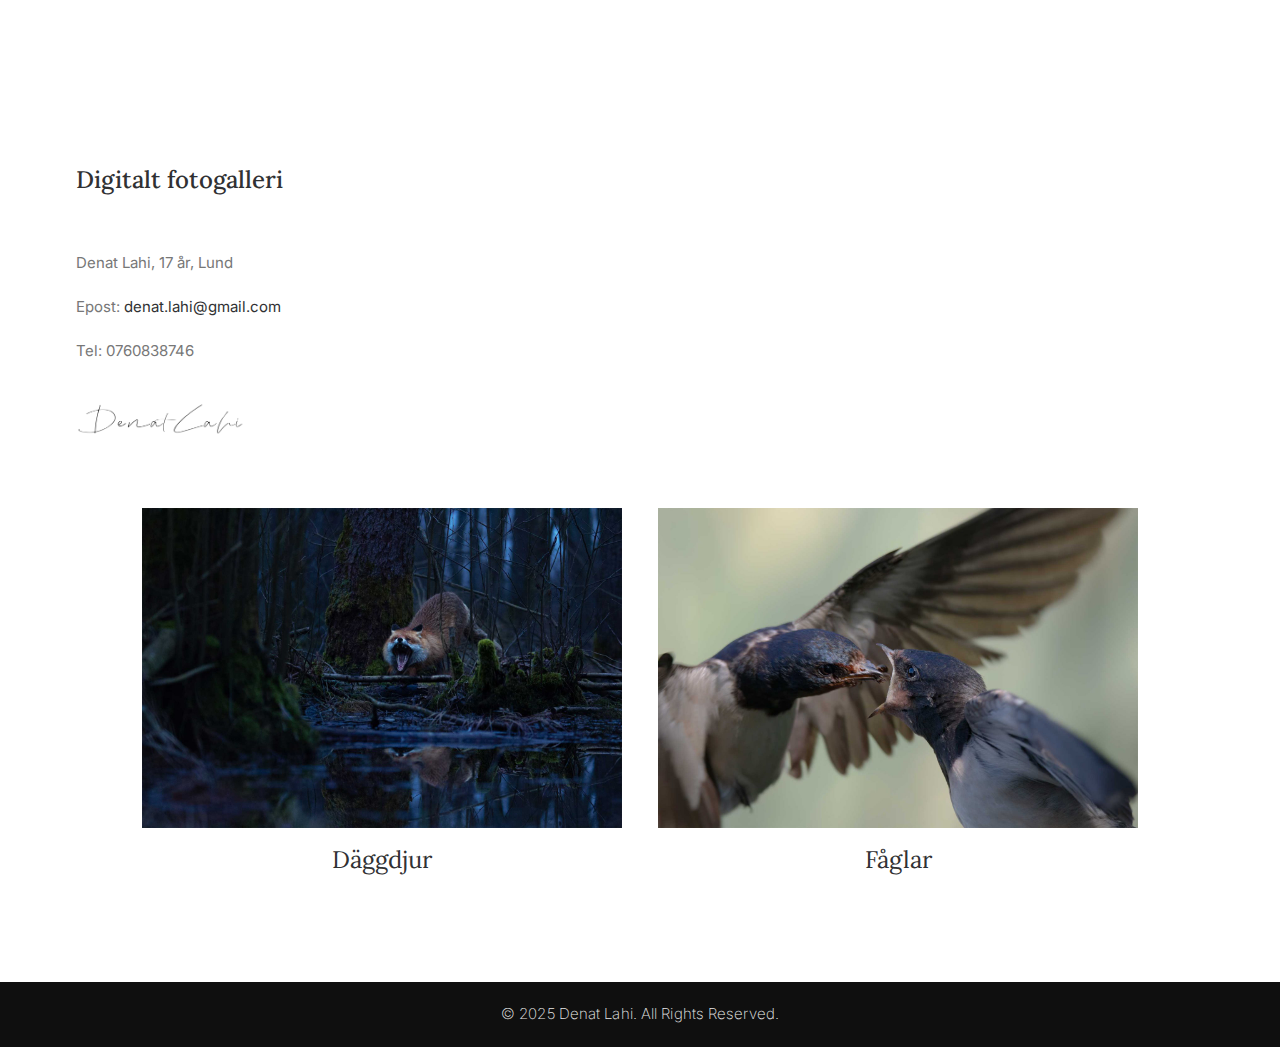
==== index.html @ c882d91c "waf" ====
<!DOCTYPE html>
<html class="no-touch" lang="en-US" xmlns="http://www.w3.org/1999/xhtml">
<head>
<meta http-equiv="Content-Type" content="text/html; charset=UTF-8">
<meta name="viewport" content="width=device-width, initial-scale=1">
<link rel="profile" href="http://gmpg.org/xfn/11">
<link rel="pingback" href="./xmlrpc.php">
<title>denatlahi.com</title>
<meta name="robots" content="max-image-preview:large">
	<style>img:is([sizes="auto" i], [sizes^="auto," i]) { contain-intrinsic-size: 3000px 1500px }</style>
	<link rel="dns-prefetch" href="//fonts.googleapis.com">
<link rel="alternate" type="application/rss+xml" title="denatlahi.com &raquo; Feed" href="./feed/index.html">
<link rel="alternate" type="application/rss+xml" title="denatlahi.com &raquo; Comments Feed" href="./comments/feed/index.html">
<script type="text/javascript">
/* <![CDATA[ */
window._wpemojiSettings = {"baseUrl":"https:\/\/s.w.org\/images\/core\/emoji\/15.0.3\/72x72\/","ext":".png","svgUrl":"https:\/\/s.w.org\/images\/core\/emoji\/15.0.3\/svg\/","svgExt":".svg","source":{"concatemoji":".\/\/wp-includes\/js\/wp-emoji-release.min.js?ver=6.7.2"}};
/*! This file is auto-generated */
!function(i,n){var o,s,e;function c(e){try{var t={supportTests:e,timestamp:(new Date).valueOf()};sessionStorage.setItem(o,JSON.stringify(t))}catch(e){}}function p(e,t,n){e.clearRect(0,0,e.canvas.width,e.canvas.height),e.fillText(t,0,0);var t=new Uint32Array(e.getImageData(0,0,e.canvas.width,e.canvas.height).data),r=(e.clearRect(0,0,e.canvas.width,e.canvas.height),e.fillText(n,0,0),new Uint32Array(e.getImageData(0,0,e.canvas.width,e.canvas.height).data));return t.every(function(e,t){return e===r[t]})}function u(e,t,n){switch(t){case"flag":return n(e,"🏳️‍⚧️","🏳️​⚧️")?!1:!n(e,"🇺🇳","🇺​🇳")&&!n(e,"🏴󠁧󠁢󠁥󠁮󠁧󠁿","🏴​󠁧​󠁢​󠁥​󠁮​󠁧​󠁿");case"emoji":return!n(e,"🐦‍⬛","🐦​⬛")}return!1}function f(e,t,n){var r="undefined"!=typeof WorkerGlobalScope&&self instanceof WorkerGlobalScope?new OffscreenCanvas(300,150):i.createElement("canvas"),a=r.getContext("2d",{willReadFrequently:!0}),o=(a.textBaseline="top",a.font="600 32px Arial",{});return e.forEach(function(e){o[e]=t(a,e,n)}),o}function t(e){var t=i.createElement("script");t.src=e,t.defer=!0,i.head.appendChild(t)}"undefined"!=typeof Promise&&(o="wpEmojiSettingsSupports",s=["flag","emoji"],n.supports={everything:!0,everythingExceptFlag:!0},e=new Promise(function(e){i.addEventListener("DOMContentLoaded",e,{once:!0})}),new Promise(function(t){var n=function(){try{var e=JSON.parse(sessionStorage.getItem(o));if("object"==typeof e&&"number"==typeof e.timestamp&&(new Date).valueOf()<e.timestamp+604800&&"object"==typeof e.supportTests)return e.supportTests}catch(e){}return null}();if(!n){if("undefined"!=typeof Worker&&"undefined"!=typeof OffscreenCanvas&&"undefined"!=typeof URL&&URL.createObjectURL&&"undefined"!=typeof Blob)try{var e="postMessage("+f.toString()+"("+[JSON.stringify(s),u.toString(),p.toString()].join(",")+"));",r=new Blob([e],{type:"text/javascript"}),a=new Worker(URL.createObjectURL(r),{name:"wpTestEmojiSupports"});return void(a.onmessage=function(e){c(n=e.data),a.terminate(),t(n)})}catch(e){}c(n=f(s,u,p))}t(n)}).then(function(e){for(var t in e)n.supports[t]=e[t],n.supports.everything=n.supports.everything&&n.supports[t],"flag"!==t&&(n.supports.everythingExceptFlag=n.supports.everythingExceptFlag&&n.supports[t]);n.supports.everythingExceptFlag=n.supports.everythingExceptFlag&&!n.supports.flag,n.DOMReady=!1,n.readyCallback=function(){n.DOMReady=!0}}).then(function(){return e}).then(function(){var e;n.supports.everything||(n.readyCallback(),(e=n.source||{}).concatemoji?t(e.concatemoji):e.wpemoji&&e.twemoji&&(t(e.twemoji),t(e.wpemoji)))}))}((window,document),window._wpemojiSettings);
/* ]]> */
</script>
<style id="wp-emoji-styles-inline-css" type="text/css">img.wp-smiley, img.emoji {
		display: inline !important;
		border: none !important;
		box-shadow: none !important;
		height: 1em !important;
		width: 1em !important;
		margin: 0 0.07em !important;
		vertical-align: -0.1em !important;
		background: none !important;
		padding: 0 !important;
	}</style>
<link rel="stylesheet" id="wp-block-library-css" href="./wp-includes/css/dist/block-library/style.min.css?ver=6.7.2" type="text/css" media="all">
<style id="classic-theme-styles-inline-css" type="text/css">/*! This file is auto-generated */
.wp-block-button__link{color:#fff;background-color:#32373c;border-radius:9999px;box-shadow:none;text-decoration:none;padding:calc(.667em + 2px) calc(1.333em + 2px);font-size:1.125em}.wp-block-file__button{background:#32373c;color:#fff;text-decoration:none}</style>
<style id="global-styles-inline-css" type="text/css">:root{--wp--preset--aspect-ratio--square: 1;--wp--preset--aspect-ratio--4-3: 4/3;--wp--preset--aspect-ratio--3-4: 3/4;--wp--preset--aspect-ratio--3-2: 3/2;--wp--preset--aspect-ratio--2-3: 2/3;--wp--preset--aspect-ratio--16-9: 16/9;--wp--preset--aspect-ratio--9-16: 9/16;--wp--preset--color--black: #000000;--wp--preset--color--cyan-bluish-gray: #abb8c3;--wp--preset--color--white: #ffffff;--wp--preset--color--pale-pink: #f78da7;--wp--preset--color--vivid-red: #cf2e2e;--wp--preset--color--luminous-vivid-orange: #ff6900;--wp--preset--color--luminous-vivid-amber: #fcb900;--wp--preset--color--light-green-cyan: #7bdcb5;--wp--preset--color--vivid-green-cyan: #00d084;--wp--preset--color--pale-cyan-blue: #8ed1fc;--wp--preset--color--vivid-cyan-blue: #0693e3;--wp--preset--color--vivid-purple: #9b51e0;--wp--preset--gradient--vivid-cyan-blue-to-vivid-purple: linear-gradient(135deg,rgba(6,147,227,1) 0%,rgb(155,81,224) 100%);--wp--preset--gradient--light-green-cyan-to-vivid-green-cyan: linear-gradient(135deg,rgb(122,220,180) 0%,rgb(0,208,130) 100%);--wp--preset--gradient--luminous-vivid-amber-to-luminous-vivid-orange: linear-gradient(135deg,rgba(252,185,0,1) 0%,rgba(255,105,0,1) 100%);--wp--preset--gradient--luminous-vivid-orange-to-vivid-red: linear-gradient(135deg,rgba(255,105,0,1) 0%,rgb(207,46,46) 100%);--wp--preset--gradient--very-light-gray-to-cyan-bluish-gray: linear-gradient(135deg,rgb(238,238,238) 0%,rgb(169,184,195) 100%);--wp--preset--gradient--cool-to-warm-spectrum: linear-gradient(135deg,rgb(74,234,220) 0%,rgb(151,120,209) 20%,rgb(207,42,186) 40%,rgb(238,44,130) 60%,rgb(251,105,98) 80%,rgb(254,248,76) 100%);--wp--preset--gradient--blush-light-purple: linear-gradient(135deg,rgb(255,206,236) 0%,rgb(152,150,240) 100%);--wp--preset--gradient--blush-bordeaux: linear-gradient(135deg,rgb(254,205,165) 0%,rgb(254,45,45) 50%,rgb(107,0,62) 100%);--wp--preset--gradient--luminous-dusk: linear-gradient(135deg,rgb(255,203,112) 0%,rgb(199,81,192) 50%,rgb(65,88,208) 100%);--wp--preset--gradient--pale-ocean: linear-gradient(135deg,rgb(255,245,203) 0%,rgb(182,227,212) 50%,rgb(51,167,181) 100%);--wp--preset--gradient--electric-grass: linear-gradient(135deg,rgb(202,248,128) 0%,rgb(113,206,126) 100%);--wp--preset--gradient--midnight: linear-gradient(135deg,rgb(2,3,129) 0%,rgb(40,116,252) 100%);--wp--preset--font-size--small: 13px;--wp--preset--font-size--medium: 20px;--wp--preset--font-size--large: 36px;--wp--preset--font-size--x-large: 42px;--wp--preset--spacing--20: 0.44rem;--wp--preset--spacing--30: 0.67rem;--wp--preset--spacing--40: 1rem;--wp--preset--spacing--50: 1.5rem;--wp--preset--spacing--60: 2.25rem;--wp--preset--spacing--70: 3.38rem;--wp--preset--spacing--80: 5.06rem;--wp--preset--shadow--natural: 6px 6px 9px rgba(0, 0, 0, 0.2);--wp--preset--shadow--deep: 12px 12px 50px rgba(0, 0, 0, 0.4);--wp--preset--shadow--sharp: 6px 6px 0px rgba(0, 0, 0, 0.2);--wp--preset--shadow--outlined: 6px 6px 0px -3px rgba(255, 255, 255, 1), 6px 6px rgba(0, 0, 0, 1);--wp--preset--shadow--crisp: 6px 6px 0px rgba(0, 0, 0, 1);}:where(.is-layout-flex){gap: 0.5em;}:where(.is-layout-grid){gap: 0.5em;}body .is-layout-flex{display: flex;}.is-layout-flex{flex-wrap: wrap;align-items: center;}.is-layout-flex > :is(*, div){margin: 0;}body .is-layout-grid{display: grid;}.is-layout-grid > :is(*, div){margin: 0;}:where(.wp-block-columns.is-layout-flex){gap: 2em;}:where(.wp-block-columns.is-layout-grid){gap: 2em;}:where(.wp-block-post-template.is-layout-flex){gap: 1.25em;}:where(.wp-block-post-template.is-layout-grid){gap: 1.25em;}.has-black-color{color: var(--wp--preset--color--black) !important;}.has-cyan-bluish-gray-color{color: var(--wp--preset--color--cyan-bluish-gray) !important;}.has-white-color{color: var(--wp--preset--color--white) !important;}.has-pale-pink-color{color: var(--wp--preset--color--pale-pink) !important;}.has-vivid-red-color{color: var(--wp--preset--color--vivid-red) !important;}.has-luminous-vivid-orange-color{color: var(--wp--preset--color--luminous-vivid-orange) !important;}.has-luminous-vivid-amber-color{color: var(--wp--preset--color--luminous-vivid-amber) !important;}.has-light-green-cyan-color{color: var(--wp--preset--color--light-green-cyan) !important;}.has-vivid-green-cyan-color{color: var(--wp--preset--color--vivid-green-cyan) !important;}.has-pale-cyan-blue-color{color: var(--wp--preset--color--pale-cyan-blue) !important;}.has-vivid-cyan-blue-color{color: var(--wp--preset--color--vivid-cyan-blue) !important;}.has-vivid-purple-color{color: var(--wp--preset--color--vivid-purple) !important;}.has-black-background-color{background-color: var(--wp--preset--color--black) !important;}.has-cyan-bluish-gray-background-color{background-color: var(--wp--preset--color--cyan-bluish-gray) !important;}.has-white-background-color{background-color: var(--wp--preset--color--white) !important;}.has-pale-pink-background-color{background-color: var(--wp--preset--color--pale-pink) !important;}.has-vivid-red-background-color{background-color: var(--wp--preset--color--vivid-red) !important;}.has-luminous-vivid-orange-background-color{background-color: var(--wp--preset--color--luminous-vivid-orange) !important;}.has-luminous-vivid-amber-background-color{background-color: var(--wp--preset--color--luminous-vivid-amber) !important;}.has-light-green-cyan-background-color{background-color: var(--wp--preset--color--light-green-cyan) !important;}.has-vivid-green-cyan-background-color{background-color: var(--wp--preset--color--vivid-green-cyan) !important;}.has-pale-cyan-blue-background-color{background-color: var(--wp--preset--color--pale-cyan-blue) !important;}.has-vivid-cyan-blue-background-color{background-color: var(--wp--preset--color--vivid-cyan-blue) !important;}.has-vivid-purple-background-color{background-color: var(--wp--preset--color--vivid-purple) !important;}.has-black-border-color{border-color: var(--wp--preset--color--black) !important;}.has-cyan-bluish-gray-border-color{border-color: var(--wp--preset--color--cyan-bluish-gray) !important;}.has-white-border-color{border-color: var(--wp--preset--color--white) !important;}.has-pale-pink-border-color{border-color: var(--wp--preset--color--pale-pink) !important;}.has-vivid-red-border-color{border-color: var(--wp--preset--color--vivid-red) !important;}.has-luminous-vivid-orange-border-color{border-color: var(--wp--preset--color--luminous-vivid-orange) !important;}.has-luminous-vivid-amber-border-color{border-color: var(--wp--preset--color--luminous-vivid-amber) !important;}.has-light-green-cyan-border-color{border-color: var(--wp--preset--color--light-green-cyan) !important;}.has-vivid-green-cyan-border-color{border-color: var(--wp--preset--color--vivid-green-cyan) !important;}.has-pale-cyan-blue-border-color{border-color: var(--wp--preset--color--pale-cyan-blue) !important;}.has-vivid-cyan-blue-border-color{border-color: var(--wp--preset--color--vivid-cyan-blue) !important;}.has-vivid-purple-border-color{border-color: var(--wp--preset--color--vivid-purple) !important;}.has-vivid-cyan-blue-to-vivid-purple-gradient-background{background: var(--wp--preset--gradient--vivid-cyan-blue-to-vivid-purple) !important;}.has-light-green-cyan-to-vivid-green-cyan-gradient-background{background: var(--wp--preset--gradient--light-green-cyan-to-vivid-green-cyan) !important;}.has-luminous-vivid-amber-to-luminous-vivid-orange-gradient-background{background: var(--wp--preset--gradient--luminous-vivid-amber-to-luminous-vivid-orange) !important;}.has-luminous-vivid-orange-to-vivid-red-gradient-background{background: var(--wp--preset--gradient--luminous-vivid-orange-to-vivid-red) !important;}.has-very-light-gray-to-cyan-bluish-gray-gradient-background{background: var(--wp--preset--gradient--very-light-gray-to-cyan-bluish-gray) !important;}.has-cool-to-warm-spectrum-gradient-background{background: var(--wp--preset--gradient--cool-to-warm-spectrum) !important;}.has-blush-light-purple-gradient-background{background: var(--wp--preset--gradient--blush-light-purple) !important;}.has-blush-bordeaux-gradient-background{background: var(--wp--preset--gradient--blush-bordeaux) !important;}.has-luminous-dusk-gradient-background{background: var(--wp--preset--gradient--luminous-dusk) !important;}.has-pale-ocean-gradient-background{background: var(--wp--preset--gradient--pale-ocean) !important;}.has-electric-grass-gradient-background{background: var(--wp--preset--gradient--electric-grass) !important;}.has-midnight-gradient-background{background: var(--wp--preset--gradient--midnight) !important;}.has-small-font-size{font-size: var(--wp--preset--font-size--small) !important;}.has-medium-font-size{font-size: var(--wp--preset--font-size--medium) !important;}.has-large-font-size{font-size: var(--wp--preset--font-size--large) !important;}.has-x-large-font-size{font-size: var(--wp--preset--font-size--x-large) !important;}
:where(.wp-block-post-template.is-layout-flex){gap: 1.25em;}:where(.wp-block-post-template.is-layout-grid){gap: 1.25em;}
:where(.wp-block-columns.is-layout-flex){gap: 2em;}:where(.wp-block-columns.is-layout-grid){gap: 2em;}
:root :where(.wp-block-pullquote){font-size: 1.5em;line-height: 1.6;}</style>
<link rel="stylesheet" id="uncodefont-google-css" href="//fonts.googleapis.com/css?family=Lora%3Aregular%2Citalic%2C700%2C700italic%7CCormorant%3A300%2C300italic%2Cregular%2Citalic%2C500%2C500italic%2C600%2C600italic%2C700%2C700italic%7CInter%3A100%2C200%2C300%2Cregular%2C500%2C600%2C700%2C800%2C900%7CJost%3A100%2C200%2C300%2Cregular%2C500%2C600%2C700%2C800%2C900%2C100italic%2C200italic%2C300italic%2Citalic%2C500italic%2C600italic%2C700italic%2C800italic%2C900italic%7CInter+Tight%3A100%2C200%2C300%2Cregular%2C500%2C600%2C700%2C800%2C900%2C100italic%2C200italic%2C300italic%2Citalic%2C500italic%2C600italic%2C700italic%2C800italic%2C900italic&#038;subset=vietnamese%2Ccyrillic%2Clatin%2Ccyrillic-ext%2Clatin-ext%2Cgreek%2Cgreek-ext&#038;ver=2.8.5" type="text/css" media="all">
<link rel="stylesheet" id="uncode-gutenberg-frontend-css" href="./wp-content/themes/uncode/core/inc/compatibility/gutenberg/assets/css/uncode-gutenberg-frontend.css?ver=2.8.5" type="text/css" media="all">
<link rel="stylesheet" id="uncode-style-css" href="./wp-content/themes/uncode/library/css/style.css?ver=1007126813" type="text/css" media="all">
<style id="uncode-style-inline-css" type="text/css">@media (min-width: 960px) { .limit-width { max-width: 1200px; margin: auto;}}
#changer-back-color { transition: background-color 1000ms cubic-bezier(0.25, 1, 0.5, 1) !important; } #changer-back-color > div { transition: opacity 1000ms cubic-bezier(0.25, 1, 0.5, 1) !important; } body.bg-changer-init.disable-hover .main-wrapper .style-light,  body.bg-changer-init.disable-hover .main-wrapper .style-light h1,  body.bg-changer-init.disable-hover .main-wrapper .style-light h2, body.bg-changer-init.disable-hover .main-wrapper .style-light h3, body.bg-changer-init.disable-hover .main-wrapper .style-light h4, body.bg-changer-init.disable-hover .main-wrapper .style-light h5, body.bg-changer-init.disable-hover .main-wrapper .style-light h6, body.bg-changer-init.disable-hover .main-wrapper .style-light a, body.bg-changer-init.disable-hover .main-wrapper .style-dark, body.bg-changer-init.disable-hover .main-wrapper .style-dark h1, body.bg-changer-init.disable-hover .main-wrapper .style-dark h2, body.bg-changer-init.disable-hover .main-wrapper .style-dark h3, body.bg-changer-init.disable-hover .main-wrapper .style-dark h4, body.bg-changer-init.disable-hover .main-wrapper .style-dark h5, body.bg-changer-init.disable-hover .main-wrapper .style-dark h6, body.bg-changer-init.disable-hover .main-wrapper .style-dark a { transition: color 1000ms cubic-bezier(0.25, 1, 0.5, 1) !important; }</style>
<link rel="stylesheet" id="uncode-icons-css" href="./wp-content/themes/uncode/library/css/uncode-icons.css?ver=1007126813" type="text/css" media="all">
<link rel="stylesheet" id="uncode-custom-style-css" href="./wp-content/themes/uncode/library/css/style-custom.css?ver=1007126813" type="text/css" media="all">
<style id="uncode-custom-style-inline-css" type="text/css">.style-back_color-859127-bg { background-color:#0f0f0f; }.text-text_color-138360-color { color:#e9e9e9 !important; fill:#e9e9e9 !important; }.style-back_color-883410-bg { background-color:#0f0f0f; }.text-text_color-210098-color { color:#e9e9e9 !important; fill:#e9e9e9 !important; }
body[class*=hmenu-]:not(.hormenu-position-right) .navbar-nav-last > ul:last-child > li:last-child > a,body[class*=hmenu-]:not(.hormenu-position-right) .navbar-nav-last > ul:last-child > li:only-child > a {margin-right:0px;padding-right:0px !important;padding-left:5px !important;}.font-weight-200,.font-weight-200 *:not(strong):not(b),.btn-custom-typo.font-weight-200 {font-weight:200 !important;letter-spacing:0.1px;}.font-weight-menu,.menu-container:not(.grid-filters) ul.menu-smart > li > a:not(.social-menu-link),.top-menu.top-menu-enhanced ul.menu-smart > li > a:not(.social-menu-link),.menu-container:not(.grid-filters) ul.menu-smart li.dropdown > a,.top-menu.top-menu-enhanced ul.menu-smart li.dropdown > a,.menu-container:not(.grid-filters) ul.menu-smart li.mega-menu > a,.top-menu.top-menu-enhanced ul.menu-smart li.mega-menu > a,.menu-container:not(.vmenu-container):not(.grid-filters) ul.menu-smart > li > a:not(.social-menu-link):not(.vc_control-btn),.menu-smart i.fa-dropdown,.vmenu-container a {font-weight:500;letter-spacing:-.02em;}body:not(.menu-force-opacity):not(.navbar-hover) .style-dark-override:not(.is_stuck:not(.menu-desktop-transparent)):not(.is_mobile_open).menu-transparent .menu-horizontal-inner > .nav > .menu-smart > li.active > a,body:not(.menu-force-opacity):not(.navbar-hover) .style-dark-override:not(.is_stuck:not(.menu-desktop-transparent)):not(.is_mobile_open).menu-transparent .menu-horizontal-inner > .nav > .menu-smart > li a.active,body:not(.menu-force-opacity):not(.navbar-hover) .style-dark-override:not(.is_stuck:not(.menu-desktop-transparent)):not(.is_mobile_open).menu-transparent .menu-horizontal-inner > .nav > .menu-smart > li.current-menu-parent > a,body:not(.menu-force-opacity):not(.navbar-hover) .style-dark-override:not(.is_stuck:not(.menu-desktop-transparent)):not(.is_mobile_open).menu-transparent .menu-horizontal-inner > .nav > .menu-smart > li.current-menu-ancestor > a,body:not(.menu-force-opacity):not(.navbar-hover) .style-dark-override:not(.is_stuck:not(.menu-desktop-transparent)):not(.is_mobile_open).menu-transparent .menu-horizontal-inner > .nav > .menu-smart > li.current-menu-item:not(.menu-item-type-custom) > a {color:rgba(255,255,255,.5)!important;}h4:not([class*="fontsize-"]), .h4:not([class*="fontsize-"]) {font-size:17px;}.text-lead, .text-lead > *, .nav-tabs .tab-excerpt.text-lead {font-size:19px;}.font-weight-100, .font-weight-100 *:not(strong):not(b), .btn-custom-typo.font-weight-100 {font-weight:200 !important;}</style>
<script type="text/javascript" id="uncode-init-js-extra">
/* <![CDATA[ */
var SiteParameters = {"days":"days","hours":"hours","minutes":"minutes","seconds":"seconds","constant_scroll":"on","scroll_speed":"12.25","parallax_factor":"0.1","loading":"Loading…","slide_name":"slide","slide_footer":"footer","ajax_url":".\/\/wp-admin\/admin-ajax.php","nonce_adaptive_images":"392cc84e52","nonce_srcset_async":"b697299f11","enable_debug":"","block_mobile_videos":"","is_frontend_editor":"","main_width":["1200","px"],"mobile_parallax_allowed":"","listen_for_screen_update":"1","wireframes_plugin_active":"1","sticky_elements":"on","lazyload_type":"","resize_quality":"70","register_metadata":"","bg_changer_time":"1000","update_wc_fragments":"1","optimize_shortpixel_image":"","menu_mobile_offcanvas_gap":"45","custom_cursor_selector":"[href], .trigger-overlay, .owl-next, .owl-prev, .owl-dot, input[type=\"submit\"], input[type=\"checkbox\"], button[type=\"submit\"], a[class^=\"ilightbox\"], .ilightbox-thumbnail, .ilightbox-prev, .ilightbox-next, .overlay-close, .unmodal-close, .qty-inset > span, .share-button li, .uncode-post-titles .tmb.tmb-click-area, .btn-link, .tmb-click-row .t-inside, .lg-outer button, .lg-thumb img, a[data-lbox], .uncode-close-offcanvas-overlay","mobile_parallax_animation":"","lbox_enhanced":"1","native_media_player":"","vimeoPlayerParams":"?autoplay=0","ajax_filter_key_search":"key","ajax_filter_key_unfilter":"unfilter","index_pagination_scroll_to":"","uncode_wc_popup_cart_qty":""};
/* ]]> */
</script>
<script type="text/javascript" src="./wp-content/themes/uncode/library/js/init.js?ver=1007126813" id="uncode-init-js"></script>
<script type="text/javascript" src="./wp-includes/js/jquery/jquery.min.js?ver=3.7.1" id="jquery-core-js"></script>
<script type="text/javascript" src="./wp-includes/js/jquery/jquery-migrate.min.js?ver=3.4.1" id="jquery-migrate-js"></script>
<script></script><link rel="https://api.w.org/" href="./wp-json/index.html">
<link rel="alternate" title="JSON" type="application/json" href="./wp-json/wp/v2/pages/119961/index.html">
<link rel="EditURI" type="application/rsd+xml" title="RSD" href="./xmlrpc.php?rsd">
<meta name="generator" content="WordPress 6.7.2">
<link rel="canonical" href="./index.html">
<link rel="shortlink" href="./index.html">
<link rel="alternate" title="oEmbed (JSON)" type="application/json+oembed" href="./wp-json/oembed/1.0/embed/index.html?url=.%2F%2F">
<link rel="alternate" title="oEmbed (XML)" type="text/xml+oembed" href="./wp-json/oembed/1.0/embed/index.html?url=.%2F%2F#038;format=xml">
<link rel="icon" href="./wp-content/uploads/2025/01/cropped-favicon-32x32.jpg" sizes="32x32">
<link rel="icon" href="./wp-content/uploads/2025/01/cropped-favicon-192x192.jpg" sizes="192x192">
<link rel="apple-touch-icon" href="./wp-content/uploads/2025/01/cropped-favicon-180x180.jpg">
<meta name="msapplication-TileImage" content="./wp-content/uploads/2025/01/cropped-favicon-270x270.jpg">
<noscript><style>.wpb_animate_when_almost_visible { opacity: 1; }</style></noscript>
</head>
<body class="home page-template-default page page-id-119961 hormenu-position-left megamenu-full-submenu hmenu hmenu-position-right header-full-width main-center-align menu-mobile-transparent menu-sticky-mobile menu-mobile-centered menu-mobile-animated mobile-parallax-not-allowed ilb-no-bounce unreg qw-body-scroll-disabled megamenu-side-to-side menu-sticky-fix no-qty-fx wpb-js-composer js-comp-ver-7.0 vc_responsive" data-border="0">
		<div id="vh_layout_help"></div>
		<div id="uncode-custom-cursor" class="accent-style link-only" data-cursor="" data-skin="light">
<span></span><span></span>
</div>
		<div id="uncode-custom-cursor-pilot" class="accent-style link-only" data-cursor="" data-skin="light">
<span></span><span></span>
</div>
		<script type="text/javascript">UNCODE.initCursor();</script>

<div class="body-borders" data-border="0">
<div class="top-border body-border-shadow"></div>
<div class="right-border body-border-shadow"></div>
<div class="bottom-border body-border-shadow"></div>
<div class="left-border body-border-shadow"></div>
<div class="top-border style-color-xsdn-bg"></div>
<div class="right-border style-color-xsdn-bg"></div>
<div class="bottom-border style-color-xsdn-bg"></div>
<div class="left-border style-color-xsdn-bg"></div>
</div>	<div class="box-wrapper">
		<div class="box-container">
		<script type="text/javascript" id="initBox">UNCODE.initBox();</script>
					<script type="text/javascript" id="fixMenuHeight">UNCODE.fixMenuHeight();</script>
			<div class="main-wrapper">
				<div class="main-container">
					<div class="page-wrapper">
						<div class="sections-container">
<div id="page-header"><div class="header-wrapper header-uncode-block">
									<div class="header-content-block row-container  style-color-xsdn-bg style-light">
<div class="header-content-block-inner limit-width row row-parent"></div>
<!-- /.header-content-block -->
</div>
<!-- /.header-content-block-inner -->
</div></div>
<script type="text/javascript">UNCODE.initHeader();</script><article id="post-119961" class="page-body style-color-xsdn-bg post-119961 page type-page status-publish hentry">
						<div class="post-wrapper">
							<div class="post-body"><div class="post-content un-no-sidebar-layout">
<div data-parent="true" class="vc_row vc_custom_1702075132767 row-container tablet-hidden mobile-hidden" style="margin-top: -130px ;padding-bottom: 99px ;" id="row-unique-0"><div class="row limit-width row-parent"><div class="wpb_row row-inner">
<div class="wpb_column pos-top pos-center align_left column_parent col-lg-12 single-internal-gutter"><div class="uncol style-light"><div class="uncoltable"><div class="uncell no-block-padding"><div class="uncont"></div></div></div></div></div>
<script id="script-row-unique-0" data-row="script-row-unique-0" type="text/javascript" class="vc_controls">UNCODE.initRow(document.getElementById("row-unique-0"));</script>
</div></div></div>
<div data-parent="true" class="vc_row row-container desktop-hidden tablet-hidden" id="row-unique-1"><div class="row limit-width row-parent"><div class="wpb_row row-inner">
<div class="wpb_column pos-top pos-center align_left column_parent col-lg-12 single-internal-gutter"><div class="uncol style-light"><div class="uncoltable"><div class="uncell no-block-padding"><div class="uncont">
<div class="vc_custom_heading_wrap ">
<div class="heading-text el-text"><h2 class="h3 font-weight-500">
<span><div class="vc_custom_heading_wrap ">
<span><div class="heading-text el-text">
<span><h2 class="h3 font-weight-500"><span class="font-193853">Digitalt fotogalleri</span></h2></span><span></span>
</div></span><span></span>
</div></span><span><p></p></span>
</h2></div>
<div class="clear"></div>
</div>
<div class="uncode_text_column">
<p>Denat Lahi, 17 år, Lund</p>
<p>Epost: <a href="mailto:denat.lahi@gmail.com">denat.lahi@gmail.com</a></p>
<p>Tel: 0760838746</p>
</div>
<div class="uncode-single-media  text-left"><div class="single-wrapper" style="max-width: 39%;"><div class="tmb tmb-light  tmb-media-first tmb-media-last tmb-content-overlay tmb-no-bg"><div class="t-inside"><div class="t-entry-visual">
<div class="t-entry-visual-tc">
<div class="uncode-single-media-wrapper"><img fetchpriority="high" decoding="async" class="wp-image-120013" src="./wp-content/uploads/2023/12/new-signature-BLACK-PNG2.png" width="1920" height="397" alt="" srcset="./wp-content/uploads/2023/12/new-signature-BLACK-PNG2.png 1920w, ./wp-content/uploads/2023/12/new-signature-BLACK-PNG2-300x62.png 300w, ./wp-content/uploads/2023/12/new-signature-BLACK-PNG2-1024x212.png 1024w, ./wp-content/uploads/2023/12/new-signature-BLACK-PNG2-768x159.png 768w, ./wp-content/uploads/2023/12/new-signature-BLACK-PNG2-1536x318.png 1536w, ./wp-content/uploads/2023/12/new-signature-BLACK-PNG2-350x72.png 350w" sizes="(max-width: 1920px) 100vw, 1920px"></div>
					</div>
				</div></div></div></div></div>
</div></div></div></div></div>
<script id="script-row-unique-1" data-row="script-row-unique-1" type="text/javascript" class="vc_controls">UNCODE.initRow(document.getElementById("row-unique-1"));</script>
</div></div></div>
<div data-parent="true" class="vc_row vc_custom_1739571103036 row-container mobile-hidden" style="margin-top: -10px ;" id="row-unique-2"><div class="row limit-width row-parent"><div class="wpb_row row-inner">
<div class="wpb_column pos-top pos-center align_left column_parent col-lg-12 single-internal-gutter"><div class="uncol style-light"><div class="uncoltable"><div class="uncell no-block-padding"><div class="uncont">
<div class="vc_custom_heading_wrap ">
<div class="heading-text el-text"><h2 class="h2 font-weight-500">
<span><div class="vc_custom_heading_wrap ">
<span><div class="heading-text el-text">
<span><h2 class="h3 font-weight-500"><span class="font-193853">Digitalt fotogalleri</span></h2></span><span></span>
</div></span><span></span>
</div></span><span><p></p></span>
</h2></div>
<div class="clear"></div>
</div>
<div class="uncode_text_column">
<p>Denat Lahi, 17 år, Lund</p>
<p>Epost: <a href="mailto:denat.lahi@gmail.com">denat.lahi@gmail.com</a></p>
<p>Tel: 0760838746</p>
</div>
<div class="uncode-single-media  text-left"><div class="single-wrapper" style="max-width: 15%;"><div class="tmb tmb-light  tmb-media-first tmb-media-last tmb-content-overlay tmb-no-bg"><div class="t-inside"><div class="t-entry-visual">
<div class="t-entry-visual-tc">
<div class="uncode-single-media-wrapper"><img decoding="async" class="wp-image-120013" src="./wp-content/uploads/2023/12/new-signature-BLACK-PNG2.png" width="1920" height="397" alt="" srcset="./wp-content/uploads/2023/12/new-signature-BLACK-PNG2.png 1920w, ./wp-content/uploads/2023/12/new-signature-BLACK-PNG2-300x62.png 300w, ./wp-content/uploads/2023/12/new-signature-BLACK-PNG2-1024x212.png 1024w, ./wp-content/uploads/2023/12/new-signature-BLACK-PNG2-768x159.png 768w, ./wp-content/uploads/2023/12/new-signature-BLACK-PNG2-1536x318.png 1536w, ./wp-content/uploads/2023/12/new-signature-BLACK-PNG2-350x72.png 350w" sizes="(max-width: 1920px) 100vw, 1920px"></div>
					</div>
				</div></div></div></div></div>
</div></div></div></div></div>
<script id="script-row-unique-2" data-row="script-row-unique-2" type="text/javascript" class="vc_controls">UNCODE.initRow(document.getElementById("row-unique-2"));</script>
</div></div></div>
<div data-parent="true" class="vc_row row-container" id="row-unique-3"><div class="row single-top-padding quad-bottom-padding exa-h-padding full-width row-parent"><div class="wpb_row row-inner">
<div class="wpb_column pos-top pos-center align_center column_parent col-lg-6 half-internal-gutter"><div class="uncol style-light"><div class="uncoltable"><div class="uncell no-block-padding"><div class="uncont">
<div class="uncode-single-media  text-left"><div class="single-wrapper" style="max-width: 100%;"><a class="single-media-link" href="./galleri-daggdjur/index.html" title="Däggdjur"><div class="tmb tmb-light  tmb-shadowed tmb-shadowed-none tmb-media-first tmb-media-last tmb-content-overlay tmb-no-bg"><div class="t-inside"><div class="t-entry-visual">
<div class="t-entry-visual-tc">
<div class="uncode-single-media-wrapper"><img decoding="async" class="wp-image-120192" src="./wp-content/uploads/2025/02/IMG_6099-Bright-sRGBWEB.jpg" width="1920" height="1280" alt="" srcset="./wp-content/uploads/2025/02/IMG_6099-Bright-sRGBWEB.jpg 1920w, ./wp-content/uploads/2025/02/IMG_6099-Bright-sRGBWEB-300x200.jpg 300w, ./wp-content/uploads/2025/02/IMG_6099-Bright-sRGBWEB-1024x683.jpg 1024w, ./wp-content/uploads/2025/02/IMG_6099-Bright-sRGBWEB-768x512.jpg 768w, ./wp-content/uploads/2025/02/IMG_6099-Bright-sRGBWEB-1536x1024.jpg 1536w, ./wp-content/uploads/2025/02/IMG_6099-Bright-sRGBWEB-350x233.jpg 350w" sizes="(max-width: 1920px) 100vw, 1920px"></div>
					</div>
				</div></div></div></a></div></div>
<div class="vc_custom_heading_wrap ">
<div class="heading-text el-text"><h2 class="h3 font-weight-300"><span><span class="font-613363">Däggdjur</span></span></h2></div>
<div class="clear"></div>
</div>
</div></div></div></div></div>
<div class="wpb_column pos-top pos-center align_center column_parent col-lg-6 half-internal-gutter"><div class="uncol style-light"><div class="uncoltable"><div class="uncell no-block-padding"><div class="uncont">
<div class="uncode-single-media  text-left"><div class="single-wrapper" style="max-width: 100%;"><a class="single-media-link" href="./galleri-faglar/index.html" title="Galleri"><div class="tmb tmb-light  tmb-shadowed tmb-shadowed-none tmb-media-first tmb-media-last tmb-content-overlay tmb-no-bg"><div class="t-inside"><div class="t-entry-visual">
<div class="t-entry-visual-tc">
<div class="uncode-single-media-wrapper"><img decoding="async" class="wp-image-120213" src="./wp-content/uploads/2025/02/IMG_3493-v10WEB.jpg" width="1920" height="1280" alt="" srcset="./wp-content/uploads/2025/02/IMG_3493-v10WEB.jpg 1920w, ./wp-content/uploads/2025/02/IMG_3493-v10WEB-300x200.jpg 300w, ./wp-content/uploads/2025/02/IMG_3493-v10WEB-1024x683.jpg 1024w, ./wp-content/uploads/2025/02/IMG_3493-v10WEB-768x512.jpg 768w, ./wp-content/uploads/2025/02/IMG_3493-v10WEB-1536x1024.jpg 1536w, ./wp-content/uploads/2025/02/IMG_3493-v10WEB-350x233.jpg 350w" sizes="(max-width: 1920px) 100vw, 1920px"></div>
					</div>
				</div></div></div></a></div></div>
<div class="vc_custom_heading_wrap ">
<div class="heading-text el-text"><h2 class="h3 font-weight-300"><span><span class="font-613363">Fåglar</span></span></h2></div>
<div class="clear"></div>
</div>
</div></div></div></div></div>
<script id="script-row-unique-3" data-row="script-row-unique-3" type="text/javascript" class="vc_controls">UNCODE.initRow(document.getElementById("row-unique-3"));</script>
</div></div></div>
</div></div>
						</div>
					</article>
								</div>
<!-- sections container -->
							</div>
<!-- page wrapper -->
												<footer id="colophon" class="site-footer">
							<div data-parent="true" class="vc_row style-color-gyho-bg vc_custom_1696196261483 row-container desktop-hidden" style="margin-top: -2px ;padding-top: 17px ;padding-bottom: 35px ;" id="row-unique-4"><div class="row limit-width row-parent"><div class="wpb_row row-inner">
<div class="wpb_column pos-top pos-right align_left column_parent col-lg-4 one-internal-gutter"><div class="uncol style-light"><div class="uncoltable"><div class="uncell  vc_custom_1696195478638 no-block-padding" style="padding-bottom: 20px ;"><div class="uncont">
<div class="vc_custom_heading_wrap ">
<div class="heading-text el-text"><h5 class="font-136269 h4"><span>Menu</span></h5></div>
<div class="clear"></div>
</div>
<div class="uncode_text_column vc_custom_1696261489247" style="margin-bottom: -39px ;">
<ul>
<li><a href="./index.html">Home</a></li>
<li><a href="./about/index.html">About </a></li>
<li><a href="./galleries/index.html">Galleries</a></li>
<li><a href="./stories/index.html">Stories</a></li>
<li><a href="./prints/index.html">Prints</a></li>
</ul>
<p>
</p>
</div>
</div></div></div></div></div>
<div class="wpb_column pos-top pos-center align_left column_parent col-lg-4 one-internal-gutter"><div class="uncol style-light"><div class="uncoltable"><div class="uncell no-block-padding"><div class="uncont">
<div class="vc_custom_heading_wrap ">
<div class="heading-text el-text"><h5 class="font-136269 h4"><span>Support &amp; Info</span></h5></div>
<div class="clear"></div>
</div>
<div class="uncode_text_column vc_custom_1698948625137" style="margin-bottom: -11px ;">
<ul>
<li><a href="./contact/index.html">Contact</a></li>
<li><a href="./privacy-policy/index.html">Privacy Policy</a></li>
<li><a href="./terms-and-conditions/index.html">Terms &amp; Conditions</a></li>
<li><a href="./shipping-information/index.html">Shipping Information</a></li>
<li><a href="./checkout/index.html">Checkout Cart</a></li>
</ul>
<p>
</p>
</div>
</div></div></div></div></div>
<div class="wpb_column pos-top pos-center align_left column_parent col-lg-4 no-internal-gutter"><div class="uncol style-light"><div class="uncoltable"><div class="uncell  vc_custom_1698948731168 no-block-padding" style="padding-top: 11px ;"><div class="uncont">
<div class="vc_custom_heading_wrap ">
<div class="heading-text el-text"><h5 class="font-136269 h4"><span>Contact Me</span></h5></div>
<div class="clear"></div>
</div>
<div class="empty-space empty-quart"><span class="empty-space-inner"></span></div>
<div class="uncode_text_column">
<p><a href="mailto:info@denatlahi.com">info@denatlahi.com</a></p>
</div>
<div class="empty-space empty-half"><span class="empty-space-inner"></span></div>
<div class="uncode-vc-social">
<div class="social-icon icon-box icon-box-top icon-inline"><a href="https://www.instagram.com/denatlahiphotos/" target="_blank"><i class="fa fa-instagram"></i></a></div>
<div class="social-icon icon-box icon-box-top icon-inline"><a href="https://www.youtube.com/channel/UCI8Cxs2KIZ1yFyywtwqfewQ" target="_blank"><i class="fa fa-youtube1"></i></a></div>
<div class="social-icon icon-box icon-box-top icon-inline"><a href="https://www.tiktok.com/@denatlahiphotos" target="_blank"><i class="fa fa-tiktok"></i></a></div>
<div class="social-icon icon-box icon-box-top icon-inline"><a href="http://www.denatlahi.com/" target="_blank"><i class="fa fa-globe"></i></a></div>
</div>
</div></div></div></div></div>
<script id="script-row-unique-4" data-row="script-row-unique-4" type="text/javascript" class="vc_controls">UNCODE.initRow(document.getElementById("row-unique-4"));</script>
</div></div></div>
<div data-parent="true" class="vc_row style-back_color-859127-bg row-container mobile-hidden" id="row-unique-5"><div class="row one-top-padding one-bottom-padding single-h-padding full-width row-parent" data-height-ratio="1"><div class="wpb_row row-inner">
<div class="wpb_column pos-middle pos-center align_center column_parent col-lg-12 single-internal-gutter"><div class="uncol style-dark"><div class="uncoltable"><div class="uncell no-block-padding"><div class="uncont"><div class="vc_custom_heading_wrap ">
<div class="heading-text el-text"><h1 class="font-weight-200 text-text_color-138360-color">
<span><p class="elementor-heading-title elementor-size-medium">© 2025 Denat Lahi. All Rights Reserved.</p></span><span><p></p></span>
</h1></div>
<div class="clear"></div>
</div></div></div></div></div></div>
<script id="script-row-unique-5" data-row="script-row-unique-5" type="text/javascript" class="vc_controls">UNCODE.initRow(document.getElementById("row-unique-5"));</script>
</div></div></div>
<div data-parent="true" class="vc_row style-back_color-883410-bg row-container desktop-hidden tablet-hidden" id="row-unique-6"><div class="row one-top-padding one-bottom-padding single-h-padding full-width row-parent" data-height-ratio="1"><div class="wpb_row row-inner">
<div class="wpb_column pos-middle pos-center align_center column_parent col-lg-12 single-internal-gutter"><div class="uncol style-dark"><div class="uncoltable"><div class="uncell no-block-padding"><div class="uncont"><div class="vc_custom_heading_wrap ">
<div class="heading-text el-text"><h1 class="h6 font-weight-200 text-text_color-210098-color">
<span><p class="elementor-heading-title elementor-size-medium">© 2021-2023 Denat Lahi. All Rights Reserved. | <a class="text-primary" href="./privacy-policy/index.html"><span style="color: #84adff;">Privacy Policy</span></a></p></span><span><p></p></span>
</h1></div>
<div class="clear"></div>
</div></div></div></div></div></div>
<script id="script-row-unique-6" data-row="script-row-unique-6" type="text/javascript" class="vc_controls">UNCODE.initRow(document.getElementById("row-unique-6"));</script>
</div></div></div>
						</footer>
												<div class="overlay-menu-focus style-dark-bg "></div>					</div>
<!-- main container -->
				</div>
<!-- main wrapper -->
							</div>
<!-- box container -->
					</div>
<!-- box wrapper -->
		
		
	<script type="text/html" id="wpb-modifications"> window.wpbCustomElement = 1; <script type="text/javascript" id="mediaelement-core-js-before">
/* <![CDATA[ */
var mejsL10n = {"language":"en","strings":{"mejs.download-file":"Download File","mejs.install-flash":"You are using a browser that does not have Flash player enabled or installed. Please turn on your Flash player plugin or download the latest version from https:\/\/get.adobe.com\/flashplayer\/","mejs.fullscreen":"Fullscreen","mejs.play":"Play","mejs.pause":"Pause","mejs.time-slider":"Time Slider","mejs.time-help-text":"Use Left\/Right Arrow keys to advance one second, Up\/Down arrows to advance ten seconds.","mejs.live-broadcast":"Live Broadcast","mejs.volume-help-text":"Use Up\/Down Arrow keys to increase or decrease volume.","mejs.unmute":"Unmute","mejs.mute":"Mute","mejs.volume-slider":"Volume Slider","mejs.video-player":"Video Player","mejs.audio-player":"Audio Player","mejs.captions-subtitles":"Captions\/Subtitles","mejs.captions-chapters":"Chapters","mejs.none":"None","mejs.afrikaans":"Afrikaans","mejs.albanian":"Albanian","mejs.arabic":"Arabic","mejs.belarusian":"Belarusian","mejs.bulgarian":"Bulgarian","mejs.catalan":"Catalan","mejs.chinese":"Chinese","mejs.chinese-simplified":"Chinese (Simplified)","mejs.chinese-traditional":"Chinese (Traditional)","mejs.croatian":"Croatian","mejs.czech":"Czech","mejs.danish":"Danish","mejs.dutch":"Dutch","mejs.english":"English","mejs.estonian":"Estonian","mejs.filipino":"Filipino","mejs.finnish":"Finnish","mejs.french":"French","mejs.galician":"Galician","mejs.german":"German","mejs.greek":"Greek","mejs.haitian-creole":"Haitian Creole","mejs.hebrew":"Hebrew","mejs.hindi":"Hindi","mejs.hungarian":"Hungarian","mejs.icelandic":"Icelandic","mejs.indonesian":"Indonesian","mejs.irish":"Irish","mejs.italian":"Italian","mejs.japanese":"Japanese","mejs.korean":"Korean","mejs.latvian":"Latvian","mejs.lithuanian":"Lithuanian","mejs.macedonian":"Macedonian","mejs.malay":"Malay","mejs.maltese":"Maltese","mejs.norwegian":"Norwegian","mejs.persian":"Persian","mejs.polish":"Polish","mejs.portuguese":"Portuguese","mejs.romanian":"Romanian","mejs.russian":"Russian","mejs.serbian":"Serbian","mejs.slovak":"Slovak","mejs.slovenian":"Slovenian","mejs.spanish":"Spanish","mejs.swahili":"Swahili","mejs.swedish":"Swedish","mejs.tagalog":"Tagalog","mejs.thai":"Thai","mejs.turkish":"Turkish","mejs.ukrainian":"Ukrainian","mejs.vietnamese":"Vietnamese","mejs.welsh":"Welsh","mejs.yiddish":"Yiddish"}};
/* ]]> */
</script>
<script type="text/javascript" src="./wp-includes/js/mediaelement/mediaelement-and-player.min.js?ver=4.2.17" id="mediaelement-core-js"></script>
<script type="text/javascript" src="./wp-includes/js/mediaelement/mediaelement-migrate.min.js?ver=6.7.2" id="mediaelement-migrate-js"></script>
<script type="text/javascript" id="mediaelement-js-extra">
/* <![CDATA[ */
var _wpmejsSettings = {"pluginPath":"\/wp-includes\/js\/mediaelement\/","classPrefix":"mejs-","stretching":"responsive","audioShortcodeLibrary":"mediaelement","videoShortcodeLibrary":"mediaelement"};
/* ]]> */
</script>
<script type="text/javascript" src="./wp-includes/js/mediaelement/wp-mediaelement.min.js?ver=6.7.2" id="wp-mediaelement-js"></script>
<script type="text/javascript" src="./wp-content/themes/uncode/library/js/plugins.js?ver=1007126813" id="uncode-plugins-js"></script>
<script type="text/javascript" src="./wp-content/themes/uncode/library/js/app.js?ver=1007126813" id="uncode-app-js"></script>
<script></script>
</body>
</html>
---- wp-includes/css/dist/block-library/style.min.css ----
@charset "UTF-8";.wp-block-archives{box-sizing:border-box}.wp-block-archives-dropdown label{display:block}.wp-block-avatar{line-height:0}.wp-block-avatar,.wp-block-avatar img{box-sizing:border-box}.wp-block-avatar.aligncenter{text-align:center}.wp-block-audio{box-sizing:border-box}.wp-block-audio :where(figcaption){margin-bottom:1em;margin-top:.5em}.wp-block-audio audio{min-width:300px;width:100%}.wp-block-button__link{box-sizing:border-box;cursor:pointer;display:inline-block;text-align:center;word-break:break-word}.wp-block-button__link.aligncenter{text-align:center}.wp-block-button__link.alignright{text-align:right}:where(.wp-block-button__link){border-radius:9999px;box-shadow:none;padding:calc(.667em + 2px) calc(1.333em + 2px);text-decoration:none}.wp-block-button[style*=text-decoration] .wp-block-button__link{text-decoration:inherit}.wp-block-buttons>.wp-block-button.has-custom-width{max-width:none}.wp-block-buttons>.wp-block-button.has-custom-width .wp-block-button__link{width:100%}.wp-block-buttons>.wp-block-button.has-custom-font-size .wp-block-button__link{font-size:inherit}.wp-block-buttons>.wp-block-button.wp-block-button__width-25{width:calc(25% - var(--wp--style--block-gap, .5em)*.75)}.wp-block-buttons>.wp-block-button.wp-block-button__width-50{width:calc(50% - var(--wp--style--block-gap, .5em)*.5)}.wp-block-buttons>.wp-block-button.wp-block-button__width-75{width:calc(75% - var(--wp--style--block-gap, .5em)*.25)}.wp-block-buttons>.wp-block-button.wp-block-button__width-100{flex-basis:100%;width:100%}.wp-block-buttons.is-vertical>.wp-block-button.wp-block-button__width-25{width:25%}.wp-block-buttons.is-vertical>.wp-block-button.wp-block-button__width-50{width:50%}.wp-block-buttons.is-vertical>.wp-block-button.wp-block-button__width-75{width:75%}.wp-block-button.is-style-squared,.wp-block-button__link.wp-block-button.is-style-squared{border-radius:0}.wp-block-button.no-border-radius,.wp-block-button__link.no-border-radius{border-radius:0!important}:root :where(.wp-block-button .wp-block-button__link.is-style-outline),:root :where(.wp-block-button.is-style-outline>.wp-block-button__link){border:2px solid;padding:.667em 1.333em}:root :where(.wp-block-button .wp-block-button__link.is-style-outline:not(.has-text-color)),:root :where(.wp-block-button.is-style-outline>.wp-block-button__link:not(.has-text-color)){color:currentColor}:root :where(.wp-block-button .wp-block-button__link.is-style-outline:not(.has-background)),:root :where(.wp-block-button.is-style-outline>.wp-block-button__link:not(.has-background)){background-color:initial;background-image:none}.wp-block-buttons.is-vertical{flex-direction:column}.wp-block-buttons.is-vertical>.wp-block-button:last-child{margin-bottom:0}.wp-block-buttons>.wp-block-button{display:inline-block;margin:0}.wp-block-buttons.is-content-justification-left{justify-content:flex-start}.wp-block-buttons.is-content-justification-left.is-vertical{align-items:flex-start}.wp-block-buttons.is-content-justification-center{justify-content:center}.wp-block-buttons.is-content-justification-center.is-vertical{align-items:center}.wp-block-buttons.is-content-justification-right{justify-content:flex-end}.wp-block-buttons.is-content-justification-right.is-vertical{align-items:flex-end}.wp-block-buttons.is-content-justification-space-between{justify-content:space-between}.wp-block-buttons.aligncenter{text-align:center}.wp-block-buttons:not(.is-content-justification-space-between,.is-content-justification-right,.is-content-justification-left,.is-content-justification-center) .wp-block-button.aligncenter{margin-left:auto;margin-right:auto;width:100%}.wp-block-buttons[style*=text-decoration] .wp-block-button,.wp-block-buttons[style*=text-decoration] .wp-block-button__link{text-decoration:inherit}.wp-block-buttons.has-custom-font-size .wp-block-button__link{font-size:inherit}.wp-block-button.aligncenter,.wp-block-calendar{text-align:center}.wp-block-calendar td,.wp-block-calendar th{border:1px solid;padding:.25em}.wp-block-calendar th{font-weight:400}.wp-block-calendar caption{background-color:inherit}.wp-block-calendar table{border-collapse:collapse;width:100%}.wp-block-calendar table:where(:not(.has-text-color)){color:#40464d}.wp-block-calendar table:where(:not(.has-text-color)) td,.wp-block-calendar table:where(:not(.has-text-color)) th{border-color:#ddd}.wp-block-calendar table.has-background th{background-color:inherit}.wp-block-calendar table.has-text-color th{color:inherit}:where(.wp-block-calendar table:not(.has-background) th){background:#ddd}.wp-block-categories{box-sizing:border-box}.wp-block-categories.alignleft{margin-right:2em}.wp-block-categories.alignright{margin-left:2em}.wp-block-categories.wp-block-categories-dropdown.aligncenter{text-align:center}.wp-block-categories .wp-block-categories__label{display:block;width:100%}.wp-block-code{box-sizing:border-box}.wp-block-code code{display:block;font-family:inherit;overflow-wrap:break-word;white-space:pre-wrap}.wp-block-columns{align-items:normal!important;box-sizing:border-box;display:flex;flex-wrap:wrap!important}@media (min-width:782px){.wp-block-columns{flex-wrap:nowrap!important}}.wp-block-columns.are-vertically-aligned-top{align-items:flex-start}.wp-block-columns.are-vertically-aligned-center{align-items:center}.wp-block-columns.are-vertically-aligned-bottom{align-items:flex-end}@media (max-width:781px){.wp-block-columns:not(.is-not-stacked-on-mobile)>.wp-block-column{flex-basis:100%!important}}@media (min-width:782px){.wp-block-columns:not(.is-not-stacked-on-mobile)>.wp-block-column{flex-basis:0;flex-grow:1}.wp-block-columns:not(.is-not-stacked-on-mobile)>.wp-block-column[style*=flex-basis]{flex-grow:0}}.wp-block-columns.is-not-stacked-on-mobile{flex-wrap:nowrap!important}.wp-block-columns.is-not-stacked-on-mobile>.wp-block-column{flex-basis:0;flex-grow:1}.wp-block-columns.is-not-stacked-on-mobile>.wp-block-column[style*=flex-basis]{flex-grow:0}:where(.wp-block-columns){margin-bottom:1.75em}:where(.wp-block-columns.has-background){padding:1.25em 2.375em}.wp-block-column{flex-grow:1;min-width:0;overflow-wrap:break-word;word-break:break-word}.wp-block-column.is-vertically-aligned-top{align-self:flex-start}.wp-block-column.is-vertically-aligned-center{align-self:center}.wp-block-column.is-vertically-aligned-bottom{align-self:flex-end}.wp-block-column.is-vertically-aligned-stretch{align-self:stretch}.wp-block-column.is-vertically-aligned-bottom,.wp-block-column.is-vertically-aligned-center,.wp-block-column.is-vertically-aligned-top{width:100%}.wp-block-post-comments{box-sizing:border-box}.wp-block-post-comments .alignleft{float:left}.wp-block-post-comments .alignright{float:right}.wp-block-post-comments .navigation:after{clear:both;content:"";display:table}.wp-block-post-comments .commentlist{clear:both;list-style:none;margin:0;padding:0}.wp-block-post-comments .commentlist .comment{min-height:2.25em;padding-left:3.25em}.wp-block-post-comments .commentlist .comment p{font-size:1em;line-height:1.8;margin:1em 0}.wp-block-post-comments .commentlist .children{list-style:none;margin:0;padding:0}.wp-block-post-comments .comment-author{line-height:1.5}.wp-block-post-comments .comment-author .avatar{border-radius:1.5em;display:block;float:left;height:2.5em;margin-right:.75em;margin-top:.5em;width:2.5em}.wp-block-post-comments .comment-author cite{font-style:normal}.wp-block-post-comments .comment-meta{font-size:.875em;line-height:1.5}.wp-block-post-comments .comment-meta b{font-weight:400}.wp-block-post-comments .comment-meta .comment-awaiting-moderation{display:block;margin-bottom:1em;margin-top:1em}.wp-block-post-comments .comment-body .commentmetadata{font-size:.875em}.wp-block-post-comments .comment-form-author label,.wp-block-post-comments .comment-form-comment label,.wp-block-post-comments .comment-form-email label,.wp-block-post-comments .comment-form-url label{display:block;margin-bottom:.25em}.wp-block-post-comments .comment-form input:not([type=submit]):not([type=checkbox]),.wp-block-post-comments .comment-form textarea{box-sizing:border-box;display:block;width:100%}.wp-block-post-comments .comment-form-cookies-consent{display:flex;gap:.25em}.wp-block-post-comments .comment-form-cookies-consent #wp-comment-cookies-consent{margin-top:.35em}.wp-block-post-comments .comment-reply-title{margin-bottom:0}.wp-block-post-comments .comment-reply-title :where(small){font-size:var(--wp--preset--font-size--medium,smaller);margin-left:.5em}.wp-block-post-comments .reply{font-size:.875em;margin-bottom:1.4em}.wp-block-post-comments input:not([type=submit]),.wp-block-post-comments textarea{border:1px solid #949494;font-family:inherit;font-size:1em}.wp-block-post-comments input:not([type=submit]):not([type=checkbox]),.wp-block-post-comments textarea{padding:calc(.667em + 2px)}:where(.wp-block-post-comments input[type=submit]){border:none}.wp-block-comments-pagination>.wp-block-comments-pagination-next,.wp-block-comments-pagination>.wp-block-comments-pagination-numbers,.wp-block-comments-pagination>.wp-block-comments-pagination-previous{margin-bottom:.5em;margin-right:.5em}.wp-block-comments-pagination>.wp-block-comments-pagination-next:last-child,.wp-block-comments-pagination>.wp-block-comments-pagination-numbers:last-child,.wp-block-comments-pagination>.wp-block-comments-pagination-previous:last-child{margin-right:0}.wp-block-comments-pagination .wp-block-comments-pagination-previous-arrow{display:inline-block;margin-right:1ch}.wp-block-comments-pagination .wp-block-comments-pagination-previous-arrow:not(.is-arrow-chevron){transform:scaleX(1)}.wp-block-comments-pagination .wp-block-comments-pagination-next-arrow{display:inline-block;margin-left:1ch}.wp-block-comments-pagination .wp-block-comments-pagination-next-arrow:not(.is-arrow-chevron){transform:scaleX(1)}.wp-block-comments-pagination.aligncenter{justify-content:center}.wp-block-comment-template{box-sizing:border-box;list-style:none;margin-bottom:0;max-width:100%;padding:0}.wp-block-comment-template li{clear:both}.wp-block-comment-template ol{list-style:none;margin-bottom:0;max-width:100%;padding-left:2rem}.wp-block-comment-template.alignleft{float:left}.wp-block-comment-template.aligncenter{margin-left:auto;margin-right:auto;width:-moz-fit-content;width:fit-content}.wp-block-comment-template.alignright{float:right}.wp-block-comment-date{box-sizing:border-box}.comment-awaiting-moderation{display:block;font-size:.875em;line-height:1.5}.wp-block-comment-author-name,.wp-block-comment-content,.wp-block-comment-edit-link,.wp-block-comment-reply-link{box-sizing:border-box}.wp-block-cover,.wp-block-cover-image{align-items:center;background-position:50%;box-sizing:border-box;display:flex;justify-content:center;min-height:430px;overflow:hidden;overflow:clip;padding:1em;position:relative}.wp-block-cover .has-background-dim:not([class*=-background-color]),.wp-block-cover-image .has-background-dim:not([class*=-background-color]),.wp-block-cover-image.has-background-dim:not([class*=-background-color]),.wp-block-cover.has-background-dim:not([class*=-background-color]){background-color:#000}.wp-block-cover .has-background-dim.has-background-gradient,.wp-block-cover-image .has-background-dim.has-background-gradient{background-color:initial}.wp-block-cover-image.has-background-dim:before,.wp-block-cover.has-background-dim:before{background-color:inherit;content:""}.wp-block-cover .wp-block-cover__background,.wp-block-cover .wp-block-cover__gradient-background,.wp-block-cover-image .wp-block-cover__background,.wp-block-cover-image .wp-block-cover__gradient-background,.wp-block-cover-image.has-background-dim:not(.has-background-gradient):before,.wp-block-cover.has-background-dim:not(.has-background-gradient):before{bottom:0;left:0;opacity:.5;position:absolute;right:0;top:0;z-index:1}.wp-block-cover-image.has-background-dim.has-background-dim-10 .wp-block-cover__background,.wp-block-cover-image.has-background-dim.has-background-dim-10 .wp-block-cover__gradient-background,.wp-block-cover-image.has-background-dim.has-background-dim-10:not(.has-background-gradient):before,.wp-block-cover.has-background-dim.has-background-dim-10 .wp-block-cover__background,.wp-block-cover.has-background-dim.has-background-dim-10 .wp-block-cover__gradient-background,.wp-block-cover.has-background-dim.has-background-dim-10:not(.has-background-gradient):before{opacity:.1}.wp-block-cover-image.has-background-dim.has-background-dim-20 .wp-block-cover__background,.wp-block-cover-image.has-background-dim.has-background-dim-20 .wp-block-cover__gradient-background,.wp-block-cover-image.has-background-dim.has-background-dim-20:not(.has-background-gradient):before,.wp-block-cover.has-background-dim.has-background-dim-20 .wp-block-cover__background,.wp-block-cover.has-background-dim.has-background-dim-20 .wp-block-cover__gradient-background,.wp-block-cover.has-background-dim.has-background-dim-20:not(.has-background-gradient):before{opacity:.2}.wp-block-cover-image.has-background-dim.has-background-dim-30 .wp-block-cover__background,.wp-block-cover-image.has-background-dim.has-background-dim-30 .wp-block-cover__gradient-background,.wp-block-cover-image.has-background-dim.has-background-dim-30:not(.has-background-gradient):before,.wp-block-cover.has-background-dim.has-background-dim-30 .wp-block-cover__background,.wp-block-cover.has-background-dim.has-background-dim-30 .wp-block-cover__gradient-background,.wp-block-cover.has-background-dim.has-background-dim-30:not(.has-background-gradient):before{opacity:.3}.wp-block-cover-image.has-background-dim.has-background-dim-40 .wp-block-cover__background,.wp-block-cover-image.has-background-dim.has-background-dim-40 .wp-block-cover__gradient-background,.wp-block-cover-image.has-background-dim.has-background-dim-40:not(.has-background-gradient):before,.wp-block-cover.has-background-dim.has-background-dim-40 .wp-block-cover__background,.wp-block-cover.has-background-dim.has-background-dim-40 .wp-block-cover__gradient-background,.wp-block-cover.has-background-dim.has-background-dim-40:not(.has-background-gradient):before{opacity:.4}.wp-block-cover-image.has-background-dim.has-background-dim-50 .wp-block-cover__background,.wp-block-cover-image.has-background-dim.has-background-dim-50 .wp-block-cover__gradient-background,.wp-block-cover-image.has-background-dim.has-background-dim-50:not(.has-background-gradient):before,.wp-block-cover.has-background-dim.has-background-dim-50 .wp-block-cover__background,.wp-block-cover.has-background-dim.has-background-dim-50 .wp-block-cover__gradient-background,.wp-block-cover.has-background-dim.has-background-dim-50:not(.has-background-gradient):before{opacity:.5}.wp-block-cover-image.has-background-dim.has-background-dim-60 .wp-block-cover__background,.wp-block-cover-image.has-background-dim.has-background-dim-60 .wp-block-cover__gradient-background,.wp-block-cover-image.has-background-dim.has-background-dim-60:not(.has-background-gradient):before,.wp-block-cover.has-background-dim.has-background-dim-60 .wp-block-cover__background,.wp-block-cover.has-background-dim.has-background-dim-60 .wp-block-cover__gradient-background,.wp-block-cover.has-background-dim.has-background-dim-60:not(.has-background-gradient):before{opacity:.6}.wp-block-cover-image.has-background-dim.has-background-dim-70 .wp-block-cover__background,.wp-block-cover-image.has-background-dim.has-background-dim-70 .wp-block-cover__gradient-background,.wp-block-cover-image.has-background-dim.has-background-dim-70:not(.has-background-gradient):before,.wp-block-cover.has-background-dim.has-background-dim-70 .wp-block-cover__background,.wp-block-cover.has-background-dim.has-background-dim-70 .wp-block-cover__gradient-background,.wp-block-cover.has-background-dim.has-background-dim-70:not(.has-background-gradient):before{opacity:.7}.wp-block-cover-image.has-background-dim.has-background-dim-80 .wp-block-cover__background,.wp-block-cover-image.has-background-dim.has-background-dim-80 .wp-block-cover__gradient-background,.wp-block-cover-image.has-background-dim.has-background-dim-80:not(.has-background-gradient):before,.wp-block-cover.has-background-dim.has-background-dim-80 .wp-block-cover__background,.wp-block-cover.has-background-dim.has-background-dim-80 .wp-block-cover__gradient-background,.wp-block-cover.has-background-dim.has-background-dim-80:not(.has-background-gradient):before{opacity:.8}.wp-block-cover-image.has-background-dim.has-background-dim-90 .wp-block-cover__background,.wp-block-cover-image.has-background-dim.has-background-dim-90 .wp-block-cover__gradient-background,.wp-block-cover-image.has-background-dim.has-background-dim-90:not(.has-background-gradient):before,.wp-block-cover.has-background-dim.has-background-dim-90 .wp-block-cover__background,.wp-block-cover.has-background-dim.has-background-dim-90 .wp-block-cover__gradient-background,.wp-block-cover.has-background-dim.has-background-dim-90:not(.has-background-gradient):before{opacity:.9}.wp-block-cover-image.has-background-dim.has-background-dim-100 .wp-block-cover__background,.wp-block-cover-image.has-background-dim.has-background-dim-100 .wp-block-cover__gradient-background,.wp-block-cover-image.has-background-dim.has-background-dim-100:not(.has-background-gradient):before,.wp-block-cover.has-background-dim.has-background-dim-100 .wp-block-cover__background,.wp-block-cover.has-background-dim.has-background-dim-100 .wp-block-cover__gradient-background,.wp-block-cover.has-background-dim.has-background-dim-100:not(.has-background-gradient):before{opacity:1}.wp-block-cover .wp-block-cover__background.has-background-dim.has-background-dim-0,.wp-block-cover .wp-block-cover__gradient-background.has-background-dim.has-background-dim-0,.wp-block-cover-image .wp-block-cover__background.has-background-dim.has-background-dim-0,.wp-block-cover-image .wp-block-cover__gradient-background.has-background-dim.has-background-dim-0{opacity:0}.wp-block-cover .wp-block-cover__background.has-background-dim.has-background-dim-10,.wp-block-cover .wp-block-cover__gradient-background.has-background-dim.has-background-dim-10,.wp-block-cover-image .wp-block-cover__background.has-background-dim.has-background-dim-10,.wp-block-cover-image .wp-block-cover__gradient-background.has-background-dim.has-background-dim-10{opacity:.1}.wp-block-cover .wp-block-cover__background.has-background-dim.has-background-dim-20,.wp-block-cover .wp-block-cover__gradient-background.has-background-dim.has-background-dim-20,.wp-block-cover-image .wp-block-cover__background.has-background-dim.has-background-dim-20,.wp-block-cover-image .wp-block-cover__gradient-background.has-background-dim.has-background-dim-20{opacity:.2}.wp-block-cover .wp-block-cover__background.has-background-dim.has-background-dim-30,.wp-block-cover .wp-block-cover__gradient-background.has-background-dim.has-background-dim-30,.wp-block-cover-image .wp-block-cover__background.has-background-dim.has-background-dim-30,.wp-block-cover-image .wp-block-cover__gradient-background.has-background-dim.has-background-dim-30{opacity:.3}.wp-block-cover .wp-block-cover__background.has-background-dim.has-background-dim-40,.wp-block-cover .wp-block-cover__gradient-background.has-background-dim.has-background-dim-40,.wp-block-cover-image .wp-block-cover__background.has-background-dim.has-background-dim-40,.wp-block-cover-image .wp-block-cover__gradient-background.has-background-dim.has-background-dim-40{opacity:.4}.wp-block-cover .wp-block-cover__background.has-background-dim.has-background-dim-50,.wp-block-cover .wp-block-cover__gradient-background.has-background-dim.has-background-dim-50,.wp-block-cover-image .wp-block-cover__background.has-background-dim.has-background-dim-50,.wp-block-cover-image .wp-block-cover__gradient-background.has-background-dim.has-background-dim-50{opacity:.5}.wp-block-cover .wp-block-cover__background.has-background-dim.has-background-dim-60,.wp-block-cover .wp-block-cover__gradient-background.has-background-dim.has-background-dim-60,.wp-block-cover-image .wp-block-cover__background.has-background-dim.has-background-dim-60,.wp-block-cover-image .wp-block-cover__gradient-background.has-background-dim.has-background-dim-60{opacity:.6}.wp-block-cover .wp-block-cover__background.has-background-dim.has-background-dim-70,.wp-block-cover .wp-block-cover__gradient-background.has-background-dim.has-background-dim-70,.wp-block-cover-image .wp-block-cover__background.has-background-dim.has-background-dim-70,.wp-block-cover-image .wp-block-cover__gradient-background.has-background-dim.has-background-dim-70{opacity:.7}.wp-block-cover .wp-block-cover__background.has-background-dim.has-background-dim-80,.wp-block-cover .wp-block-cover__gradient-background.has-background-dim.has-background-dim-80,.wp-block-cover-image .wp-block-cover__background.has-background-dim.has-background-dim-80,.wp-block-cover-image .wp-block-cover__gradient-background.has-background-dim.has-background-dim-80{opacity:.8}.wp-block-cover .wp-block-cover__background.has-background-dim.has-background-dim-90,.wp-block-cover .wp-block-cover__gradient-background.has-background-dim.has-background-dim-90,.wp-block-cover-image .wp-block-cover__background.has-background-dim.has-background-dim-90,.wp-block-cover-image .wp-block-cover__gradient-background.has-background-dim.has-background-dim-90{opacity:.9}.wp-block-cover .wp-block-cover__background.has-background-dim.has-background-dim-100,.wp-block-cover .wp-block-cover__gradient-background.has-background-dim.has-background-dim-100,.wp-block-cover-image .wp-block-cover__background.has-background-dim.has-background-dim-100,.wp-block-cover-image .wp-block-cover__gradient-background.has-background-dim.has-background-dim-100{opacity:1}.wp-block-cover-image.alignleft,.wp-block-cover-image.alignright,.wp-block-cover.alignleft,.wp-block-cover.alignright{max-width:420px;width:100%}.wp-block-cover-image.aligncenter,.wp-block-cover-image.alignleft,.wp-block-cover-image.alignright,.wp-block-cover.aligncenter,.wp-block-cover.alignleft,.wp-block-cover.alignright{display:flex}.wp-block-cover .wp-block-cover__inner-container,.wp-block-cover-image .wp-block-cover__inner-container{color:inherit;width:100%;z-index:1}.has-modal-open .wp-block-cover .wp-block-cover__inner-container,.has-modal-open .wp-block-cover-image .wp-block-cover__inner-container{z-index:auto}.wp-block-cover-image.is-position-top-left,.wp-block-cover.is-position-top-left{align-items:flex-start;justify-content:flex-start}.wp-block-cover-image.is-position-top-center,.wp-block-cover.is-position-top-center{align-items:flex-start;justify-content:center}.wp-block-cover-image.is-position-top-right,.wp-block-cover.is-position-top-right{align-items:flex-start;justify-content:flex-end}.wp-block-cover-image.is-position-center-left,.wp-block-cover.is-position-center-left{align-items:center;justify-content:flex-start}.wp-block-cover-image.is-position-center-center,.wp-block-cover.is-position-center-center{align-items:center;justify-content:center}.wp-block-cover-image.is-position-center-right,.wp-block-cover.is-position-center-right{align-items:center;justify-content:flex-end}.wp-block-cover-image.is-position-bottom-left,.wp-block-cover.is-position-bottom-left{align-items:flex-end;justify-content:flex-start}.wp-block-cover-image.is-position-bottom-center,.wp-block-cover.is-position-bottom-center{align-items:flex-end;justify-content:center}.wp-block-cover-image.is-position-bottom-right,.wp-block-cover.is-position-bottom-right{align-items:flex-end;justify-content:flex-end}.wp-block-cover-image.has-custom-content-position.has-custom-content-position .wp-block-cover__inner-container,.wp-block-cover.has-custom-content-position.has-custom-content-position .wp-block-cover__inner-container{margin:0}.wp-block-cover-image.has-custom-content-position.has-custom-content-position.is-position-bottom-left .wp-block-cover__inner-container,.wp-block-cover-image.has-custom-content-position.has-custom-content-position.is-position-bottom-right .wp-block-cover__inner-container,.wp-block-cover-image.has-custom-content-position.has-custom-content-position.is-position-center-left .wp-block-cover__inner-container,.wp-block-cover-image.has-custom-content-position.has-custom-content-position.is-position-center-right .wp-block-cover__inner-container,.wp-block-cover-image.has-custom-content-position.has-custom-content-position.is-position-top-left .wp-block-cover__inner-container,.wp-block-cover-image.has-custom-content-position.has-custom-content-position.is-position-top-right .wp-block-cover__inner-container,.wp-block-cover.has-custom-content-position.has-custom-content-position.is-position-bottom-left .wp-block-cover__inner-container,.wp-block-cover.has-custom-content-position.has-custom-content-position.is-position-bottom-right .wp-block-cover__inner-container,.wp-block-cover.has-custom-content-position.has-custom-content-position.is-position-center-left .wp-block-cover__inner-container,.wp-block-cover.has-custom-content-position.has-custom-content-position.is-position-center-right .wp-block-cover__inner-container,.wp-block-cover.has-custom-content-position.has-custom-content-position.is-position-top-left .wp-block-cover__inner-container,.wp-block-cover.has-custom-content-position.has-custom-content-position.is-position-top-right .wp-block-cover__inner-container{margin:0;width:auto}.wp-block-cover .wp-block-cover__image-background,.wp-block-cover video.wp-block-cover__video-background,.wp-block-cover-image .wp-block-cover__image-background,.wp-block-cover-image video.wp-block-cover__video-background{border:none;bottom:0;box-shadow:none;height:100%;left:0;margin:0;max-height:none;max-width:none;object-fit:cover;outline:none;padding:0;position:absolute;right:0;top:0;width:100%}.wp-block-cover-image.has-parallax,.wp-block-cover.has-parallax,.wp-block-cover__image-background.has-parallax,video.wp-block-cover__video-background.has-parallax{background-attachment:fixed;background-repeat:no-repeat;background-size:cover}@supports (-webkit-touch-callout:inherit){.wp-block-cover-image.has-parallax,.wp-block-cover.has-parallax,.wp-block-cover__image-background.has-parallax,video.wp-block-cover__video-background.has-parallax{background-attachment:scroll}}@media (prefers-reduced-motion:reduce){.wp-block-cover-image.has-parallax,.wp-block-cover.has-parallax,.wp-block-cover__image-background.has-parallax,video.wp-block-cover__video-background.has-parallax{background-attachment:scroll}}.wp-block-cover-image.is-repeated,.wp-block-cover.is-repeated,.wp-block-cover__image-background.is-repeated,video.wp-block-cover__video-background.is-repeated{background-repeat:repeat;background-size:auto}.wp-block-cover__image-background,.wp-block-cover__video-background{z-index:0}.wp-block-cover-image-text,.wp-block-cover-image-text a,.wp-block-cover-image-text a:active,.wp-block-cover-image-text a:focus,.wp-block-cover-image-text a:hover,.wp-block-cover-text,.wp-block-cover-text a,.wp-block-cover-text a:active,.wp-block-cover-text a:focus,.wp-block-cover-text a:hover,section.wp-block-cover-image h2,section.wp-block-cover-image h2 a,section.wp-block-cover-image h2 a:active,section.wp-block-cover-image h2 a:focus,section.wp-block-cover-image h2 a:hover{color:#fff}.wp-block-cover-image .wp-block-cover.has-left-content{justify-content:flex-start}.wp-block-cover-image .wp-block-cover.has-right-content{justify-content:flex-end}.wp-block-cover-image.has-left-content .wp-block-cover-image-text,.wp-block-cover.has-left-content .wp-block-cover-text,section.wp-block-cover-image.has-left-content>h2{margin-left:0;text-align:left}.wp-block-cover-image.has-right-content .wp-block-cover-image-text,.wp-block-cover.has-right-content .wp-block-cover-text,section.wp-block-cover-image.has-right-content>h2{margin-right:0;text-align:right}.wp-block-cover .wp-block-cover-text,.wp-block-cover-image .wp-block-cover-image-text,section.wp-block-cover-image>h2{font-size:2em;line-height:1.25;margin-bottom:0;max-width:840px;padding:.44em;text-align:center;z-index:1}:where(.wp-block-cover-image:not(.has-text-color)),:where(.wp-block-cover:not(.has-text-color)){color:#fff}:where(.wp-block-cover-image.is-light:not(.has-text-color)),:where(.wp-block-cover.is-light:not(.has-text-color)){color:#000}:root :where(.wp-block-cover h1:not(.has-text-color)),:root :where(.wp-block-cover h2:not(.has-text-color)),:root :where(.wp-block-cover h3:not(.has-text-color)),:root :where(.wp-block-cover h4:not(.has-text-color)),:root :where(.wp-block-cover h5:not(.has-text-color)),:root :where(.wp-block-cover h6:not(.has-text-color)),:root :where(.wp-block-cover p:not(.has-text-color)){color:inherit}.wp-block-details{box-sizing:border-box}.wp-block-details summary{cursor:pointer}.wp-block-embed.alignleft,.wp-block-embed.alignright,.wp-block[data-align=left]>[data-type="core/embed"],.wp-block[data-align=right]>[data-type="core/embed"]{max-width:360px;width:100%}.wp-block-embed.alignleft .wp-block-embed__wrapper,.wp-block-embed.alignright .wp-block-embed__wrapper,.wp-block[data-align=left]>[data-type="core/embed"] .wp-block-embed__wrapper,.wp-block[data-align=right]>[data-type="core/embed"] .wp-block-embed__wrapper{min-width:280px}.wp-block-cover .wp-block-embed{min-height:240px;min-width:320px}.wp-block-embed{overflow-wrap:break-word}.wp-block-embed :where(figcaption){margin-bottom:1em;margin-top:.5em}.wp-block-embed iframe{max-width:100%}.wp-block-embed__wrapper{position:relative}.wp-embed-responsive .wp-has-aspect-ratio .wp-block-embed__wrapper:before{content:"";display:block;padding-top:50%}.wp-embed-responsive .wp-has-aspect-ratio iframe{bottom:0;height:100%;left:0;position:absolute;right:0;top:0;width:100%}.wp-embed-responsive .wp-embed-aspect-21-9 .wp-block-embed__wrapper:before{padding-top:42.85%}.wp-embed-responsive .wp-embed-aspect-18-9 .wp-block-embed__wrapper:before{padding-top:50%}.wp-embed-responsive .wp-embed-aspect-16-9 .wp-block-embed__wrapper:before{padding-top:56.25%}.wp-embed-responsive .wp-embed-aspect-4-3 .wp-block-embed__wrapper:before{padding-top:75%}.wp-embed-responsive .wp-embed-aspect-1-1 .wp-block-embed__wrapper:before{padding-top:100%}.wp-embed-responsive .wp-embed-aspect-9-16 .wp-block-embed__wrapper:before{padding-top:177.77%}.wp-embed-responsive .wp-embed-aspect-1-2 .wp-block-embed__wrapper:before{padding-top:200%}.wp-block-file{box-sizing:border-box}.wp-block-file:not(.wp-element-button){font-size:.8em}.wp-block-file.aligncenter{text-align:center}.wp-block-file.alignright{text-align:right}.wp-block-file *+.wp-block-file__button{margin-left:.75em}:where(.wp-block-file){margin-bottom:1.5em}.wp-block-file__embed{margin-bottom:1em}:where(.wp-block-file__button){border-radius:2em;display:inline-block;padding:.5em 1em}:where(.wp-block-file__button):is(a):active,:where(.wp-block-file__button):is(a):focus,:where(.wp-block-file__button):is(a):hover,:where(.wp-block-file__button):is(a):visited{box-shadow:none;color:#fff;opacity:.85;text-decoration:none}.wp-block-form-input__label{display:flex;flex-direction:column;gap:.25em;margin-bottom:.5em;width:100%}.wp-block-form-input__label.is-label-inline{align-items:center;flex-direction:row;gap:.5em}.wp-block-form-input__label.is-label-inline .wp-block-form-input__label-content{margin-bottom:.5em}.wp-block-form-input__label:has(input[type=checkbox]){flex-direction:row;width:-moz-fit-content;width:fit-content}.wp-block-form-input__label:has(input[type=checkbox]) .wp-block-form-input__label-content{margin:0}.wp-block-form-input__label:has(.wp-block-form-input__label-content+input[type=checkbox]){flex-direction:row-reverse}.wp-block-form-input__label-content{width:-moz-fit-content;width:fit-content}.wp-block-form-input__input{font-size:1em;margin-bottom:.5em;padding:0 .5em}.wp-block-form-input__input[type=date],.wp-block-form-input__input[type=datetime-local],.wp-block-form-input__input[type=datetime],.wp-block-form-input__input[type=email],.wp-block-form-input__input[type=month],.wp-block-form-input__input[type=number],.wp-block-form-input__input[type=password],.wp-block-form-input__input[type=search],.wp-block-form-input__input[type=tel],.wp-block-form-input__input[type=text],.wp-block-form-input__input[type=time],.wp-block-form-input__input[type=url],.wp-block-form-input__input[type=week]{border:1px solid;line-height:2;min-height:2em}textarea.wp-block-form-input__input{min-height:10em}.blocks-gallery-grid:not(.has-nested-images),.wp-block-gallery:not(.has-nested-images){display:flex;flex-wrap:wrap;list-style-type:none;margin:0;padding:0}.blocks-gallery-grid:not(.has-nested-images) .blocks-gallery-image,.blocks-gallery-grid:not(.has-nested-images) .blocks-gallery-item,.wp-block-gallery:not(.has-nested-images) .blocks-gallery-image,.wp-block-gallery:not(.has-nested-images) .blocks-gallery-item{display:flex;flex-direction:column;flex-grow:1;justify-content:center;margin:0 1em 1em 0;position:relative;width:calc(50% - 1em)}.blocks-gallery-grid:not(.has-nested-images) .blocks-gallery-image:nth-of-type(2n),.blocks-gallery-grid:not(.has-nested-images) .blocks-gallery-item:nth-of-type(2n),.wp-block-gallery:not(.has-nested-images) .blocks-gallery-image:nth-of-type(2n),.wp-block-gallery:not(.has-nested-images) .blocks-gallery-item:nth-of-type(2n){margin-right:0}.blocks-gallery-grid:not(.has-nested-images) .blocks-gallery-image figure,.blocks-gallery-grid:not(.has-nested-images) .blocks-gallery-item figure,.wp-block-gallery:not(.has-nested-images) .blocks-gallery-image figure,.wp-block-gallery:not(.has-nested-images) .blocks-gallery-item figure{align-items:flex-end;display:flex;height:100%;justify-content:flex-start;margin:0}.blocks-gallery-grid:not(.has-nested-images) .blocks-gallery-image img,.blocks-gallery-grid:not(.has-nested-images) .blocks-gallery-item img,.wp-block-gallery:not(.has-nested-images) .blocks-gallery-image img,.wp-block-gallery:not(.has-nested-images) .blocks-gallery-item img{display:block;height:auto;max-width:100%;width:auto}.blocks-gallery-grid:not(.has-nested-images) .blocks-gallery-image figcaption,.blocks-gallery-grid:not(.has-nested-images) .blocks-gallery-item figcaption,.wp-block-gallery:not(.has-nested-images) .blocks-gallery-image figcaption,.wp-block-gallery:not(.has-nested-images) .blocks-gallery-item figcaption{background:linear-gradient(0deg,#000000b3,#0000004d 70%,#0000);bottom:0;box-sizing:border-box;color:#fff;font-size:.8em;margin:0;max-height:100%;overflow:auto;padding:3em .77em .7em;position:absolute;text-align:center;width:100%;z-index:2}.blocks-gallery-grid:not(.has-nested-images) .blocks-gallery-image figcaption img,.blocks-gallery-grid:not(.has-nested-images) .blocks-gallery-item figcaption img,.wp-block-gallery:not(.has-nested-images) .blocks-gallery-image figcaption img,.wp-block-gallery:not(.has-nested-images) .blocks-gallery-item figcaption img{display:inline}.blocks-gallery-grid:not(.has-nested-images) figcaption,.wp-block-gallery:not(.has-nested-images) figcaption{flex-grow:1}.blocks-gallery-grid:not(.has-nested-images).is-cropped .blocks-gallery-image a,.blocks-gallery-grid:not(.has-nested-images).is-cropped .blocks-gallery-image img,.blocks-gallery-grid:not(.has-nested-images).is-cropped .blocks-gallery-item a,.blocks-gallery-grid:not(.has-nested-images).is-cropped .blocks-gallery-item img,.wp-block-gallery:not(.has-nested-images).is-cropped .blocks-gallery-image a,.wp-block-gallery:not(.has-nested-images).is-cropped .blocks-gallery-image img,.wp-block-gallery:not(.has-nested-images).is-cropped .blocks-gallery-item a,.wp-block-gallery:not(.has-nested-images).is-cropped .blocks-gallery-item img{flex:1;height:100%;object-fit:cover;width:100%}.blocks-gallery-grid:not(.has-nested-images).columns-1 .blocks-gallery-image,.blocks-gallery-grid:not(.has-nested-images).columns-1 .blocks-gallery-item,.wp-block-gallery:not(.has-nested-images).columns-1 .blocks-gallery-image,.wp-block-gallery:not(.has-nested-images).columns-1 .blocks-gallery-item{margin-right:0;width:100%}@media (min-width:600px){.blocks-gallery-grid:not(.has-nested-images).columns-3 .blocks-gallery-image,.blocks-gallery-grid:not(.has-nested-images).columns-3 .blocks-gallery-item,.wp-block-gallery:not(.has-nested-images).columns-3 .blocks-gallery-image,.wp-block-gallery:not(.has-nested-images).columns-3 .blocks-gallery-item{margin-right:1em;width:calc(33.33333% - .66667em)}.blocks-gallery-grid:not(.has-nested-images).columns-4 .blocks-gallery-image,.blocks-gallery-grid:not(.has-nested-images).columns-4 .blocks-gallery-item,.wp-block-gallery:not(.has-nested-images).columns-4 .blocks-gallery-image,.wp-block-gallery:not(.has-nested-images).columns-4 .blocks-gallery-item{margin-right:1em;width:calc(25% - .75em)}.blocks-gallery-grid:not(.has-nested-images).columns-5 .blocks-gallery-image,.blocks-gallery-grid:not(.has-nested-images).columns-5 .blocks-gallery-item,.wp-block-gallery:not(.has-nested-images).columns-5 .blocks-gallery-image,.wp-block-gallery:not(.has-nested-images).columns-5 .blocks-gallery-item{margin-right:1em;width:calc(20% - .8em)}.blocks-gallery-grid:not(.has-nested-images).columns-6 .blocks-gallery-image,.blocks-gallery-grid:not(.has-nested-images).columns-6 .blocks-gallery-item,.wp-block-gallery:not(.has-nested-images).columns-6 .blocks-gallery-image,.wp-block-gallery:not(.has-nested-images).columns-6 .blocks-gallery-item{margin-right:1em;width:calc(16.66667% - .83333em)}.blocks-gallery-grid:not(.has-nested-images).columns-7 .blocks-gallery-image,.blocks-gallery-grid:not(.has-nested-images).columns-7 .blocks-gallery-item,.wp-block-gallery:not(.has-nested-images).columns-7 .blocks-gallery-image,.wp-block-gallery:not(.has-nested-images).columns-7 .blocks-gallery-item{margin-right:1em;width:calc(14.28571% - .85714em)}.blocks-gallery-grid:not(.has-nested-images).columns-8 .blocks-gallery-image,.blocks-gallery-grid:not(.has-nested-images).columns-8 .blocks-gallery-item,.wp-block-gallery:not(.has-nested-images).columns-8 .blocks-gallery-image,.wp-block-gallery:not(.has-nested-images).columns-8 .blocks-gallery-item{margin-right:1em;width:calc(12.5% - .875em)}.blocks-gallery-grid:not(.has-nested-images).columns-1 .blocks-gallery-image:nth-of-type(1n),.blocks-gallery-grid:not(.has-nested-images).columns-1 .blocks-gallery-item:nth-of-type(1n),.blocks-gallery-grid:not(.has-nested-images).columns-2 .blocks-gallery-image:nth-of-type(2n),.blocks-gallery-grid:not(.has-nested-images).columns-2 .blocks-gallery-item:nth-of-type(2n),.blocks-gallery-grid:not(.has-nested-images).columns-3 .blocks-gallery-image:nth-of-type(3n),.blocks-gallery-grid:not(.has-nested-images).columns-3 .blocks-gallery-item:nth-of-type(3n),.blocks-gallery-grid:not(.has-nested-images).columns-4 .blocks-gallery-image:nth-of-type(4n),.blocks-gallery-grid:not(.has-nested-images).columns-4 .blocks-gallery-item:nth-of-type(4n),.blocks-gallery-grid:not(.has-nested-images).columns-5 .blocks-gallery-image:nth-of-type(5n),.blocks-gallery-grid:not(.has-nested-images).columns-5 .blocks-gallery-item:nth-of-type(5n),.blocks-gallery-grid:not(.has-nested-images).columns-6 .blocks-gallery-image:nth-of-type(6n),.blocks-gallery-grid:not(.has-nested-images).columns-6 .blocks-gallery-item:nth-of-type(6n),.blocks-gallery-grid:not(.has-nested-images).columns-7 .blocks-gallery-image:nth-of-type(7n),.blocks-gallery-grid:not(.has-nested-images).columns-7 .blocks-gallery-item:nth-of-type(7n),.blocks-gallery-grid:not(.has-nested-images).columns-8 .blocks-gallery-image:nth-of-type(8n),.blocks-gallery-grid:not(.has-nested-images).columns-8 .blocks-gallery-item:nth-of-type(8n),.wp-block-gallery:not(.has-nested-images).columns-1 .blocks-gallery-image:nth-of-type(1n),.wp-block-gallery:not(.has-nested-images).columns-1 .blocks-gallery-item:nth-of-type(1n),.wp-block-gallery:not(.has-nested-images).columns-2 .blocks-gallery-image:nth-of-type(2n),.wp-block-gallery:not(.has-nested-images).columns-2 .blocks-gallery-item:nth-of-type(2n),.wp-block-gallery:not(.has-nested-images).columns-3 .blocks-gallery-image:nth-of-type(3n),.wp-block-gallery:not(.has-nested-images).columns-3 .blocks-gallery-item:nth-of-type(3n),.wp-block-gallery:not(.has-nested-images).columns-4 .blocks-gallery-image:nth-of-type(4n),.wp-block-gallery:not(.has-nested-images).columns-4 .blocks-gallery-item:nth-of-type(4n),.wp-block-gallery:not(.has-nested-images).columns-5 .blocks-gallery-image:nth-of-type(5n),.wp-block-gallery:not(.has-nested-images).columns-5 .blocks-gallery-item:nth-of-type(5n),.wp-block-gallery:not(.has-nested-images).columns-6 .blocks-gallery-image:nth-of-type(6n),.wp-block-gallery:not(.has-nested-images).columns-6 .blocks-gallery-item:nth-of-type(6n),.wp-block-gallery:not(.has-nested-images).columns-7 .blocks-gallery-image:nth-of-type(7n),.wp-block-gallery:not(.has-nested-images).columns-7 .blocks-gallery-item:nth-of-type(7n),.wp-block-gallery:not(.has-nested-images).columns-8 .blocks-gallery-image:nth-of-type(8n),.wp-block-gallery:not(.has-nested-images).columns-8 .blocks-gallery-item:nth-of-type(8n){margin-right:0}}.blocks-gallery-grid:not(.has-nested-images) .blocks-gallery-image:last-child,.blocks-gallery-grid:not(.has-nested-images) .blocks-gallery-item:last-child,.wp-block-gallery:not(.has-nested-images) .blocks-gallery-image:last-child,.wp-block-gallery:not(.has-nested-images) .blocks-gallery-item:last-child{margin-right:0}.blocks-gallery-grid:not(.has-nested-images).alignleft,.blocks-gallery-grid:not(.has-nested-images).alignright,.wp-block-gallery:not(.has-nested-images).alignleft,.wp-block-gallery:not(.has-nested-images).alignright{max-width:420px;width:100%}.blocks-gallery-grid:not(.has-nested-images).aligncenter .blocks-gallery-item figure,.wp-block-gallery:not(.has-nested-images).aligncenter .blocks-gallery-item figure{justify-content:center}.wp-block-gallery:not(.is-cropped) .blocks-gallery-item{align-self:flex-start}figure.wp-block-gallery.has-nested-images{align-items:normal}.wp-block-gallery.has-nested-images figure.wp-block-image:not(#individual-image){margin:0;width:calc(50% - var(--wp--style--unstable-gallery-gap, 16px)/2)}.wp-block-gallery.has-nested-images figure.wp-block-image{box-sizing:border-box;display:flex;flex-direction:column;flex-grow:1;justify-content:center;max-width:100%;position:relative}.wp-block-gallery.has-nested-images figure.wp-block-image>a,.wp-block-gallery.has-nested-images figure.wp-block-image>div{flex-direction:column;flex-grow:1;margin:0}.wp-block-gallery.has-nested-images figure.wp-block-image img{display:block;height:auto;max-width:100%!important;width:auto}.wp-block-gallery.has-nested-images figure.wp-block-image figcaption,.wp-block-gallery.has-nested-images figure.wp-block-image:has(figcaption):before{bottom:0;left:0;max-height:100%;position:absolute;right:0}.wp-block-gallery.has-nested-images figure.wp-block-image:has(figcaption):before{-webkit-backdrop-filter:blur(3px);backdrop-filter:blur(3px);content:"";height:100%;-webkit-mask-image:linear-gradient(0deg,#000 20%,#0000);mask-image:linear-gradient(0deg,#000 20%,#0000);max-height:40%}.wp-block-gallery.has-nested-images figure.wp-block-image figcaption{background:linear-gradient(0deg,#0006,#0000);box-sizing:border-box;color:#fff;font-size:13px;margin:0;overflow:auto;padding:1em;scrollbar-color:#0000 #0000;scrollbar-gutter:stable both-edges;scrollbar-width:thin;text-align:center;text-shadow:0 0 1.5px #000;will-change:transform}.wp-block-gallery.has-nested-images figure.wp-block-image figcaption::-webkit-scrollbar{height:12px;width:12px}.wp-block-gallery.has-nested-images figure.wp-block-image figcaption::-webkit-scrollbar-track{background-color:initial}.wp-block-gallery.has-nested-images figure.wp-block-image figcaption::-webkit-scrollbar-thumb{background-clip:padding-box;background-color:initial;border:3px solid #0000;border-radius:8px}.wp-block-gallery.has-nested-images figure.wp-block-image figcaption:focus-within::-webkit-scrollbar-thumb,.wp-block-gallery.has-nested-images figure.wp-block-image figcaption:focus::-webkit-scrollbar-thumb,.wp-block-gallery.has-nested-images figure.wp-block-image figcaption:hover::-webkit-scrollbar-thumb{background-color:#fffc}.wp-block-gallery.has-nested-images figure.wp-block-image figcaption:focus,.wp-block-gallery.has-nested-images figure.wp-block-image figcaption:focus-within,.wp-block-gallery.has-nested-images figure.wp-block-image figcaption:hover{scrollbar-color:#fffc #0000}@media (hover:none){.wp-block-gallery.has-nested-images figure.wp-block-image figcaption{scrollbar-color:#fffc #0000}}.wp-block-gallery.has-nested-images figure.wp-block-image figcaption img{display:inline}.wp-block-gallery.has-nested-images figure.wp-block-image figcaption a{color:inherit}.wp-block-gallery.has-nested-images figure.wp-block-image.has-custom-border img{box-sizing:border-box}.wp-block-gallery.has-nested-images figure.wp-block-image.has-custom-border>a,.wp-block-gallery.has-nested-images figure.wp-block-image.has-custom-border>div,.wp-block-gallery.has-nested-images figure.wp-block-image.is-style-rounded>a,.wp-block-gallery.has-nested-images figure.wp-block-image.is-style-rounded>div{flex:1 1 auto}.wp-block-gallery.has-nested-images figure.wp-block-image.has-custom-border figcaption,.wp-block-gallery.has-nested-images figure.wp-block-image.is-style-rounded figcaption{background:none;color:inherit;flex:initial;margin:0;padding:10px 10px 9px;position:relative;text-shadow:none}.wp-block-gallery.has-nested-images figure.wp-block-image.has-custom-border:before,.wp-block-gallery.has-nested-images figure.wp-block-image.is-style-rounded:before{content:none}.wp-block-gallery.has-nested-images figcaption{flex-basis:100%;flex-grow:1;text-align:center}.wp-block-gallery.has-nested-images:not(.is-cropped) figure.wp-block-image:not(#individual-image){margin-bottom:auto;margin-top:0}.wp-block-gallery.has-nested-images.is-cropped figure.wp-block-image:not(#individual-image){align-self:inherit}.wp-block-gallery.has-nested-images.is-cropped figure.wp-block-image:not(#individual-image)>a,.wp-block-gallery.has-nested-images.is-cropped figure.wp-block-image:not(#individual-image)>div:not(.components-drop-zone){display:flex}.wp-block-gallery.has-nested-images.is-cropped figure.wp-block-image:not(#individual-image) a,.wp-block-gallery.has-nested-images.is-cropped figure.wp-block-image:not(#individual-image) img{flex:1 0 0%;height:100%;object-fit:cover;width:100%}.wp-block-gallery.has-nested-images.columns-1 figure.wp-block-image:not(#individual-image){width:100%}@media (min-width:600px){.wp-block-gallery.has-nested-images.columns-3 figure.wp-block-image:not(#individual-image){width:calc(33.33333% - var(--wp--style--unstable-gallery-gap, 16px)*.66667)}.wp-block-gallery.has-nested-images.columns-4 figure.wp-block-image:not(#individual-image){width:calc(25% - var(--wp--style--unstable-gallery-gap, 16px)*.75)}.wp-block-gallery.has-nested-images.columns-5 figure.wp-block-image:not(#individual-image){width:calc(20% - var(--wp--style--unstable-gallery-gap, 16px)*.8)}.wp-block-gallery.has-nested-images.columns-6 figure.wp-block-image:not(#individual-image){width:calc(16.66667% - var(--wp--style--unstable-gallery-gap, 16px)*.83333)}.wp-block-gallery.has-nested-images.columns-7 figure.wp-block-image:not(#individual-image){width:calc(14.28571% - var(--wp--style--unstable-gallery-gap, 16px)*.85714)}.wp-block-gallery.has-nested-images.columns-8 figure.wp-block-image:not(#individual-image){width:calc(12.5% - var(--wp--style--unstable-gallery-gap, 16px)*.875)}.wp-block-gallery.has-nested-images.columns-default figure.wp-block-image:not(#individual-image){width:calc(33.33% - var(--wp--style--unstable-gallery-gap, 16px)*.66667)}.wp-block-gallery.has-nested-images.columns-default figure.wp-block-image:not(#individual-image):first-child:nth-last-child(2),.wp-block-gallery.has-nested-images.columns-default figure.wp-block-image:not(#individual-image):first-child:nth-last-child(2)~figure.wp-block-image:not(#individual-image){width:calc(50% - var(--wp--style--unstable-gallery-gap, 16px)*.5)}.wp-block-gallery.has-nested-images.columns-default figure.wp-block-image:not(#individual-image):first-child:last-child{width:100%}}.wp-block-gallery.has-nested-images.alignleft,.wp-block-gallery.has-nested-images.alignright{max-width:420px;width:100%}.wp-block-gallery.has-nested-images.aligncenter{justify-content:center}.wp-block-group{box-sizing:border-box}:where(.wp-block-group.wp-block-group-is-layout-constrained){position:relative}h1.has-background,h2.has-background,h3.has-background,h4.has-background,h5.has-background,h6.has-background{padding:1.25em 2.375em}h1.has-text-align-left[style*=writing-mode]:where([style*=vertical-lr]),h1.has-text-align-right[style*=writing-mode]:where([style*=vertical-rl]),h2.has-text-align-left[style*=writing-mode]:where([style*=vertical-lr]),h2.has-text-align-right[style*=writing-mode]:where([style*=vertical-rl]),h3.has-text-align-left[style*=writing-mode]:where([style*=vertical-lr]),h3.has-text-align-right[style*=writing-mode]:where([style*=vertical-rl]),h4.has-text-align-left[style*=writing-mode]:where([style*=vertical-lr]),h4.has-text-align-right[style*=writing-mode]:where([style*=vertical-rl]),h5.has-text-align-left[style*=writing-mode]:where([style*=vertical-lr]),h5.has-text-align-right[style*=writing-mode]:where([style*=vertical-rl]),h6.has-text-align-left[style*=writing-mode]:where([style*=vertical-lr]),h6.has-text-align-right[style*=writing-mode]:where([style*=vertical-rl]){rotate:180deg}.wp-block-image a{display:inline-block}.wp-block-image img{box-sizing:border-box;height:auto;max-width:100%;vertical-align:bottom}@media (prefers-reduced-motion:no-preference){.wp-block-image img.hide{visibility:hidden}.wp-block-image img.show{animation:show-content-image .4s}}.wp-block-image[style*=border-radius] img,.wp-block-image[style*=border-radius]>a{border-radius:inherit}.wp-block-image.has-custom-border img{box-sizing:border-box}.wp-block-image.aligncenter{text-align:center}.wp-block-image.alignfull a,.wp-block-image.alignwide a{width:100%}.wp-block-image.alignfull img,.wp-block-image.alignwide img{height:auto;width:100%}.wp-block-image .aligncenter,.wp-block-image .alignleft,.wp-block-image .alignright,.wp-block-image.aligncenter,.wp-block-image.alignleft,.wp-block-image.alignright{display:table}.wp-block-image .aligncenter>figcaption,.wp-block-image .alignleft>figcaption,.wp-block-image .alignright>figcaption,.wp-block-image.aligncenter>figcaption,.wp-block-image.alignleft>figcaption,.wp-block-image.alignright>figcaption{caption-side:bottom;display:table-caption}.wp-block-image .alignleft{float:left;margin:.5em 1em .5em 0}.wp-block-image .alignright{float:right;margin:.5em 0 .5em 1em}.wp-block-image .aligncenter{margin-left:auto;margin-right:auto}.wp-block-image :where(figcaption){margin-bottom:1em;margin-top:.5em}.wp-block-image.is-style-circle-mask img{border-radius:9999px}@supports ((-webkit-mask-image:none) or (mask-image:none)) or (-webkit-mask-image:none){.wp-block-image.is-style-circle-mask img{border-radius:0;-webkit-mask-image:url('data:image/svg+xml;utf8,<svg viewBox="0 0 100 100" xmlns="http://www.w3.org/2000/svg"><circle cx="50" cy="50" r="50"/></svg>');mask-image:url('data:image/svg+xml;utf8,<svg viewBox="0 0 100 100" xmlns="http://www.w3.org/2000/svg"><circle cx="50" cy="50" r="50"/></svg>');mask-mode:alpha;-webkit-mask-position:center;mask-position:center;-webkit-mask-repeat:no-repeat;mask-repeat:no-repeat;-webkit-mask-size:contain;mask-size:contain}}:root :where(.wp-block-image.is-style-rounded img,.wp-block-image .is-style-rounded img){border-radius:9999px}.wp-block-image figure{margin:0}.wp-lightbox-container{display:flex;flex-direction:column;position:relative}.wp-lightbox-container img{cursor:zoom-in}.wp-lightbox-container img:hover+button{opacity:1}.wp-lightbox-container button{align-items:center;-webkit-backdrop-filter:blur(16px) saturate(180%);backdrop-filter:blur(16px) saturate(180%);background-color:#5a5a5a40;border:none;border-radius:4px;cursor:zoom-in;display:flex;height:20px;justify-content:center;opacity:0;padding:0;position:absolute;right:16px;text-align:center;top:16px;transition:opacity .2s ease;width:20px;z-index:100}.wp-lightbox-container button:focus-visible{outline:3px auto #5a5a5a40;outline:3px auto -webkit-focus-ring-color;outline-offset:3px}.wp-lightbox-container button:hover{cursor:pointer;opacity:1}.wp-lightbox-container button:focus{opacity:1}.wp-lightbox-container button:focus,.wp-lightbox-container button:hover,.wp-lightbox-container button:not(:hover):not(:active):not(.has-background){background-color:#5a5a5a40;border:none}.wp-lightbox-overlay{box-sizing:border-box;cursor:zoom-out;height:100vh;left:0;overflow:hidden;position:fixed;top:0;visibility:hidden;width:100%;z-index:100000}.wp-lightbox-overlay .close-button{align-items:center;cursor:pointer;display:flex;justify-content:center;min-height:40px;min-width:40px;padding:0;position:absolute;right:calc(env(safe-area-inset-right) + 16px);top:calc(env(safe-area-inset-top) + 16px);z-index:5000000}.wp-lightbox-overlay .close-button:focus,.wp-lightbox-overlay .close-button:hover,.wp-lightbox-overlay .close-button:not(:hover):not(:active):not(.has-background){background:none;border:none}.wp-lightbox-overlay .lightbox-image-container{height:var(--wp--lightbox-container-height);left:50%;overflow:hidden;position:absolute;top:50%;transform:translate(-50%,-50%);transform-origin:top left;width:var(--wp--lightbox-container-width);z-index:9999999999}.wp-lightbox-overlay .wp-block-image{align-items:center;box-sizing:border-box;display:flex;height:100%;justify-content:center;margin:0;position:relative;transform-origin:0 0;width:100%;z-index:3000000}.wp-lightbox-overlay .wp-block-image img{height:var(--wp--lightbox-image-height);min-height:var(--wp--lightbox-image-height);min-width:var(--wp--lightbox-image-width);width:var(--wp--lightbox-image-width)}.wp-lightbox-overlay .wp-block-image figcaption{display:none}.wp-lightbox-overlay button{background:none;border:none}.wp-lightbox-overlay .scrim{background-color:#fff;height:100%;opacity:.9;position:absolute;width:100%;z-index:2000000}.wp-lightbox-overlay.active{animation:turn-on-visibility .25s both;visibility:visible}.wp-lightbox-overlay.active img{animation:turn-on-visibility .35s both}.wp-lightbox-overlay.show-closing-animation:not(.active){animation:turn-off-visibility .35s both}.wp-lightbox-overlay.show-closing-animation:not(.active) img{animation:turn-off-visibility .25s both}@media (prefers-reduced-motion:no-preference){.wp-lightbox-overlay.zoom.active{animation:none;opacity:1;visibility:visible}.wp-lightbox-overlay.zoom.active .lightbox-image-container{animation:lightbox-zoom-in .4s}.wp-lightbox-overlay.zoom.active .lightbox-image-container img{animation:none}.wp-lightbox-overlay.zoom.active .scrim{animation:turn-on-visibility .4s forwards}.wp-lightbox-overlay.zoom.show-closing-animation:not(.active){animation:none}.wp-lightbox-overlay.zoom.show-closing-animation:not(.active) .lightbox-image-container{animation:lightbox-zoom-out .4s}.wp-lightbox-overlay.zoom.show-closing-animation:not(.active) .lightbox-image-container img{animation:none}.wp-lightbox-overlay.zoom.show-closing-animation:not(.active) .scrim{animation:turn-off-visibility .4s forwards}}@keyframes show-content-image{0%{visibility:hidden}99%{visibility:hidden}to{visibility:visible}}@keyframes turn-on-visibility{0%{opacity:0}to{opacity:1}}@keyframes turn-off-visibility{0%{opacity:1;visibility:visible}99%{opacity:0;visibility:visible}to{opacity:0;visibility:hidden}}@keyframes lightbox-zoom-in{0%{transform:translate(calc((-100vw + var(--wp--lightbox-scrollbar-width))/2 + var(--wp--lightbox-initial-left-position)),calc(-50vh + var(--wp--lightbox-initial-top-position))) scale(var(--wp--lightbox-scale))}to{transform:translate(-50%,-50%) scale(1)}}@keyframes lightbox-zoom-out{0%{transform:translate(-50%,-50%) scale(1);visibility:visible}99%{visibility:visible}to{transform:translate(calc((-100vw + var(--wp--lightbox-scrollbar-width))/2 + var(--wp--lightbox-initial-left-position)),calc(-50vh + var(--wp--lightbox-initial-top-position))) scale(var(--wp--lightbox-scale));visibility:hidden}}ol.wp-block-latest-comments{box-sizing:border-box;margin-left:0}:where(.wp-block-latest-comments:not([style*=line-height] .wp-block-latest-comments__comment)){line-height:1.1}:where(.wp-block-latest-comments:not([style*=line-height] .wp-block-latest-comments__comment-excerpt p)){line-height:1.8}.has-dates :where(.wp-block-latest-comments:not([style*=line-height])),.has-excerpts :where(.wp-block-latest-comments:not([style*=line-height])){line-height:1.5}.wp-block-latest-comments .wp-block-latest-comments{padding-left:0}.wp-block-latest-comments__comment{list-style:none;margin-bottom:1em}.has-avatars .wp-block-latest-comments__comment{list-style:none;min-height:2.25em}.has-avatars .wp-block-latest-comments__comment .wp-block-latest-comments__comment-excerpt,.has-avatars .wp-block-latest-comments__comment .wp-block-latest-comments__comment-meta{margin-left:3.25em}.wp-block-latest-comments__comment-excerpt p{font-size:.875em;margin:.36em 0 1.4em}.wp-block-latest-comments__comment-date{display:block;font-size:.75em}.wp-block-latest-comments .avatar,.wp-block-latest-comments__comment-avatar{border-radius:1.5em;display:block;float:left;height:2.5em;margin-right:.75em;width:2.5em}.wp-block-latest-comments[class*=-font-size] a,.wp-block-latest-comments[style*=font-size] a{font-size:inherit}.wp-block-latest-posts{box-sizing:border-box}.wp-block-latest-posts.alignleft{margin-right:2em}.wp-block-latest-posts.alignright{margin-left:2em}.wp-block-latest-posts.wp-block-latest-posts__list{list-style:none}.wp-block-latest-posts.wp-block-latest-posts__list li{clear:both;overflow-wrap:break-word}.wp-block-latest-posts.is-grid{display:flex;flex-wrap:wrap}.wp-block-latest-posts.is-grid li{margin:0 1.25em 1.25em 0;width:100%}@media (min-width:600px){.wp-block-latest-posts.columns-2 li{width:calc(50% - .625em)}.wp-block-latest-posts.columns-2 li:nth-child(2n){margin-right:0}.wp-block-latest-posts.columns-3 li{width:calc(33.33333% - .83333em)}.wp-block-latest-posts.columns-3 li:nth-child(3n){margin-right:0}.wp-block-latest-posts.columns-4 li{width:calc(25% - .9375em)}.wp-block-latest-posts.columns-4 li:nth-child(4n){margin-right:0}.wp-block-latest-posts.columns-5 li{width:calc(20% - 1em)}.wp-block-latest-posts.columns-5 li:nth-child(5n){margin-right:0}.wp-block-latest-posts.columns-6 li{width:calc(16.66667% - 1.04167em)}.wp-block-latest-posts.columns-6 li:nth-child(6n){margin-right:0}}:root :where(.wp-block-latest-posts.is-grid){padding:0}:root :where(.wp-block-latest-posts.wp-block-latest-posts__list){padding-left:0}.wp-block-latest-posts__post-author,.wp-block-latest-posts__post-date{display:block;font-size:.8125em}.wp-block-latest-posts__post-excerpt{margin-bottom:1em;margin-top:.5em}.wp-block-latest-posts__featured-image a{display:inline-block}.wp-block-latest-posts__featured-image img{height:auto;max-width:100%;width:auto}.wp-block-latest-posts__featured-image.alignleft{float:left;margin-right:1em}.wp-block-latest-posts__featured-image.alignright{float:right;margin-left:1em}.wp-block-latest-posts__featured-image.aligncenter{margin-bottom:1em;text-align:center}ol,ul{box-sizing:border-box}:root :where(.wp-block-list.has-background){padding:1.25em 2.375em}.wp-block-loginout,.wp-block-media-text{box-sizing:border-box}.wp-block-media-text{
  /*!rtl:begin:ignore*/direction:ltr;
  /*!rtl:end:ignore*/display:grid;grid-template-columns:50% 1fr;grid-template-rows:auto}.wp-block-media-text.has-media-on-the-right{grid-template-columns:1fr 50%}.wp-block-media-text.is-vertically-aligned-top>.wp-block-media-text__content,.wp-block-media-text.is-vertically-aligned-top>.wp-block-media-text__media{align-self:start}.wp-block-media-text.is-vertically-aligned-center>.wp-block-media-text__content,.wp-block-media-text.is-vertically-aligned-center>.wp-block-media-text__media,.wp-block-media-text>.wp-block-media-text__content,.wp-block-media-text>.wp-block-media-text__media{align-self:center}.wp-block-media-text.is-vertically-aligned-bottom>.wp-block-media-text__content,.wp-block-media-text.is-vertically-aligned-bottom>.wp-block-media-text__media{align-self:end}.wp-block-media-text>.wp-block-media-text__media{
  /*!rtl:begin:ignore*/grid-column:1;grid-row:1;
  /*!rtl:end:ignore*/margin:0}.wp-block-media-text>.wp-block-media-text__content{direction:ltr;
  /*!rtl:begin:ignore*/grid-column:2;grid-row:1;
  /*!rtl:end:ignore*/padding:0 8%;word-break:break-word}.wp-block-media-text.has-media-on-the-right>.wp-block-media-text__media{
  /*!rtl:begin:ignore*/grid-column:2;grid-row:1
  /*!rtl:end:ignore*/}.wp-block-media-text.has-media-on-the-right>.wp-block-media-text__content{
  /*!rtl:begin:ignore*/grid-column:1;grid-row:1
  /*!rtl:end:ignore*/}.wp-block-media-text__media a{display:inline-block}.wp-block-media-text__media img,.wp-block-media-text__media video{height:auto;max-width:unset;vertical-align:middle;width:100%}.wp-block-media-text.is-image-fill>.wp-block-media-text__media{background-size:cover;height:100%;min-height:250px}.wp-block-media-text.is-image-fill>.wp-block-media-text__media>a{display:block;height:100%}.wp-block-media-text.is-image-fill>.wp-block-media-text__media img{height:1px;margin:-1px;overflow:hidden;padding:0;position:absolute;width:1px;clip:rect(0,0,0,0);border:0}.wp-block-media-text.is-image-fill-element>.wp-block-media-text__media{height:100%;min-height:250px;position:relative}.wp-block-media-text.is-image-fill-element>.wp-block-media-text__media>a{display:block;height:100%}.wp-block-media-text.is-image-fill-element>.wp-block-media-text__media img{height:100%;object-fit:cover;position:absolute;width:100%}@media (max-width:600px){.wp-block-media-text.is-stacked-on-mobile{grid-template-columns:100%!important}.wp-block-media-text.is-stacked-on-mobile>.wp-block-media-text__media{grid-column:1;grid-row:1}.wp-block-media-text.is-stacked-on-mobile>.wp-block-media-text__content{grid-column:1;grid-row:2}}.wp-block-navigation{position:relative;--navigation-layout-justification-setting:flex-start;--navigation-layout-direction:row;--navigation-layout-wrap:wrap;--navigation-layout-justify:flex-start;--navigation-layout-align:center}.wp-block-navigation ul{margin-bottom:0;margin-left:0;margin-top:0;padding-left:0}.wp-block-navigation ul,.wp-block-navigation ul li{list-style:none;padding:0}.wp-block-navigation .wp-block-navigation-item{align-items:center;display:flex;position:relative}.wp-block-navigation .wp-block-navigation-item .wp-block-navigation__submenu-container:empty{display:none}.wp-block-navigation .wp-block-navigation-item__content{display:block}.wp-block-navigation .wp-block-navigation-item__content.wp-block-navigation-item__content{color:inherit}.wp-block-navigation.has-text-decoration-underline .wp-block-navigation-item__content,.wp-block-navigation.has-text-decoration-underline .wp-block-navigation-item__content:active,.wp-block-navigation.has-text-decoration-underline .wp-block-navigation-item__content:focus{text-decoration:underline}.wp-block-navigation.has-text-decoration-line-through .wp-block-navigation-item__content,.wp-block-navigation.has-text-decoration-line-through .wp-block-navigation-item__content:active,.wp-block-navigation.has-text-decoration-line-through .wp-block-navigation-item__content:focus{text-decoration:line-through}.wp-block-navigation :where(a),.wp-block-navigation :where(a:active),.wp-block-navigation :where(a:focus){text-decoration:none}.wp-block-navigation .wp-block-navigation__submenu-icon{align-self:center;background-color:inherit;border:none;color:currentColor;display:inline-block;font-size:inherit;height:.6em;line-height:0;margin-left:.25em;padding:0;width:.6em}.wp-block-navigation .wp-block-navigation__submenu-icon svg{display:inline-block;stroke:currentColor;height:inherit;margin-top:.075em;width:inherit}.wp-block-navigation.is-vertical{--navigation-layout-direction:column;--navigation-layout-justify:initial;--navigation-layout-align:flex-start}.wp-block-navigation.no-wrap{--navigation-layout-wrap:nowrap}.wp-block-navigation.items-justified-center{--navigation-layout-justification-setting:center;--navigation-layout-justify:center}.wp-block-navigation.items-justified-center.is-vertical{--navigation-layout-align:center}.wp-block-navigation.items-justified-right{--navigation-layout-justification-setting:flex-end;--navigation-layout-justify:flex-end}.wp-block-navigation.items-justified-right.is-vertical{--navigation-layout-align:flex-end}.wp-block-navigation.items-justified-space-between{--navigation-layout-justification-setting:space-between;--navigation-layout-justify:space-between}.wp-block-navigation .has-child .wp-block-navigation__submenu-container{align-items:normal;background-color:inherit;color:inherit;display:flex;flex-direction:column;height:0;left:-1px;opacity:0;overflow:hidden;position:absolute;top:100%;transition:opacity .1s linear;visibility:hidden;width:0;z-index:2}.wp-block-navigation .has-child .wp-block-navigation__submenu-container>.wp-block-navigation-item>.wp-block-navigation-item__content{display:flex;flex-grow:1}.wp-block-navigation .has-child .wp-block-navigation__submenu-container>.wp-block-navigation-item>.wp-block-navigation-item__content .wp-block-navigation__submenu-icon{margin-left:auto;margin-right:0}.wp-block-navigation .has-child .wp-block-navigation__submenu-container .wp-block-navigation-item__content{margin:0}@media (min-width:782px){.wp-block-navigation .has-child .wp-block-navigation__submenu-container .wp-block-navigation__submenu-container{left:100%;top:-1px}.wp-block-navigation .has-child .wp-block-navigation__submenu-container .wp-block-navigation__submenu-container:before{background:#0000;content:"";display:block;height:100%;position:absolute;right:100%;width:.5em}.wp-block-navigation .has-child .wp-block-navigation__submenu-container .wp-block-navigation__submenu-icon{margin-right:.25em}.wp-block-navigation .has-child .wp-block-navigation__submenu-container .wp-block-navigation__submenu-icon svg{transform:rotate(-90deg)}}.wp-block-navigation .has-child .wp-block-navigation-submenu__toggle[aria-expanded=true]~.wp-block-navigation__submenu-container,.wp-block-navigation .has-child:not(.open-on-click):hover>.wp-block-navigation__submenu-container,.wp-block-navigation .has-child:not(.open-on-click):not(.open-on-hover-click):focus-within>.wp-block-navigation__submenu-container{height:auto;min-width:200px;opacity:1;overflow:visible;visibility:visible;width:auto}.wp-block-navigation.has-background .has-child .wp-block-navigation__submenu-container{left:0;top:100%}@media (min-width:782px){.wp-block-navigation.has-background .has-child .wp-block-navigation__submenu-container .wp-block-navigation__submenu-container{left:100%;top:0}}.wp-block-navigation-submenu{display:flex;position:relative}.wp-block-navigation-submenu .wp-block-navigation__submenu-icon svg{stroke:currentColor}button.wp-block-navigation-item__content{background-color:initial;border:none;color:currentColor;font-family:inherit;font-size:inherit;font-style:inherit;font-weight:inherit;letter-spacing:inherit;line-height:inherit;text-align:left;text-transform:inherit}.wp-block-navigation-submenu__toggle{cursor:pointer}.wp-block-navigation-item.open-on-click .wp-block-navigation-submenu__toggle{padding-left:0;padding-right:.85em}.wp-block-navigation-item.open-on-click .wp-block-navigation-submenu__toggle+.wp-block-navigation__submenu-icon{margin-left:-.6em;pointer-events:none}.wp-block-navigation-item.open-on-click button.wp-block-navigation-item__content:not(.wp-block-navigation-submenu__toggle){padding:0}.wp-block-navigation .wp-block-page-list,.wp-block-navigation__container,.wp-block-navigation__responsive-close,.wp-block-navigation__responsive-container,.wp-block-navigation__responsive-container-content,.wp-block-navigation__responsive-dialog{gap:inherit}:where(.wp-block-navigation.has-background .wp-block-navigation-item a:not(.wp-element-button)),:where(.wp-block-navigation.has-background .wp-block-navigation-submenu a:not(.wp-element-button)){padding:.5em 1em}:where(.wp-block-navigation .wp-block-navigation__submenu-container .wp-block-navigation-item a:not(.wp-element-button)),:where(.wp-block-navigation .wp-block-navigation__submenu-container .wp-block-navigation-submenu a:not(.wp-element-button)),:where(.wp-block-navigation .wp-block-navigation__submenu-container .wp-block-navigation-submenu button.wp-block-navigation-item__content),:where(.wp-block-navigation .wp-block-navigation__submenu-container .wp-block-pages-list__item button.wp-block-navigation-item__content){padding:.5em 1em}.wp-block-navigation.items-justified-right .wp-block-navigation__container .has-child .wp-block-navigation__submenu-container,.wp-block-navigation.items-justified-right .wp-block-page-list>.has-child .wp-block-navigation__submenu-container,.wp-block-navigation.items-justified-space-between .wp-block-page-list>.has-child:last-child .wp-block-navigation__submenu-container,.wp-block-navigation.items-justified-space-between>.wp-block-navigation__container>.has-child:last-child .wp-block-navigation__submenu-container{left:auto;right:0}.wp-block-navigation.items-justified-right .wp-block-navigation__container .has-child .wp-block-navigation__submenu-container .wp-block-navigation__submenu-container,.wp-block-navigation.items-justified-right .wp-block-page-list>.has-child .wp-block-navigation__submenu-container .wp-block-navigation__submenu-container,.wp-block-navigation.items-justified-space-between .wp-block-page-list>.has-child:last-child .wp-block-navigation__submenu-container .wp-block-navigation__submenu-container,.wp-block-navigation.items-justified-space-between>.wp-block-navigation__container>.has-child:last-child .wp-block-navigation__submenu-container .wp-block-navigation__submenu-container{left:-1px;right:-1px}@media (min-width:782px){.wp-block-navigation.items-justified-right .wp-block-navigation__container .has-child .wp-block-navigation__submenu-container .wp-block-navigation__submenu-container,.wp-block-navigation.items-justified-right .wp-block-page-list>.has-child .wp-block-navigation__submenu-container .wp-block-navigation__submenu-container,.wp-block-navigation.items-justified-space-between .wp-block-page-list>.has-child:last-child .wp-block-navigation__submenu-container .wp-block-navigation__submenu-container,.wp-block-navigation.items-justified-space-between>.wp-block-navigation__container>.has-child:last-child .wp-block-navigation__submenu-container .wp-block-navigation__submenu-container{left:auto;right:100%}}.wp-block-navigation:not(.has-background) .wp-block-navigation__submenu-container{background-color:#fff;border:1px solid #00000026}.wp-block-navigation.has-background .wp-block-navigation__submenu-container{background-color:inherit}.wp-block-navigation:not(.has-text-color) .wp-block-navigation__submenu-container{color:#000}.wp-block-navigation__container{align-items:var(--navigation-layout-align,initial);display:flex;flex-direction:var(--navigation-layout-direction,initial);flex-wrap:var(--navigation-layout-wrap,wrap);justify-content:var(--navigation-layout-justify,initial);list-style:none;margin:0;padding-left:0}.wp-block-navigation__container .is-responsive{display:none}.wp-block-navigation__container:only-child,.wp-block-page-list:only-child{flex-grow:1}@keyframes overlay-menu__fade-in-animation{0%{opacity:0;transform:translateY(.5em)}to{opacity:1;transform:translateY(0)}}.wp-block-navigation__responsive-container{bottom:0;display:none;left:0;position:fixed;right:0;top:0}.wp-block-navigation__responsive-container :where(.wp-block-navigation-item a){color:inherit}.wp-block-navigation__responsive-container .wp-block-navigation__responsive-container-content{align-items:var(--navigation-layout-align,initial);display:flex;flex-direction:var(--navigation-layout-direction,initial);flex-wrap:var(--navigation-layout-wrap,wrap);justify-content:var(--navigation-layout-justify,initial)}.wp-block-navigation__responsive-container:not(.is-menu-open.is-menu-open){background-color:inherit!important;color:inherit!important}.wp-block-navigation__responsive-container.is-menu-open{animation:overlay-menu__fade-in-animation .1s ease-out;animation-fill-mode:forwards;background-color:inherit;display:flex;flex-direction:column;overflow:auto;padding:clamp(1rem,var(--wp--style--root--padding-top),20rem) clamp(1rem,var(--wp--style--root--padding-right),20rem) clamp(1rem,var(--wp--style--root--padding-bottom),20rem) clamp(1rem,var(--wp--style--root--padding-left),20em);z-index:100000}@media (prefers-reduced-motion:reduce){.wp-block-navigation__responsive-container.is-menu-open{animation-delay:0s;animation-duration:1ms}}.wp-block-navigation__responsive-container.is-menu-open .wp-block-navigation__responsive-container-content{align-items:var(--navigation-layout-justification-setting,inherit);display:flex;flex-direction:column;flex-wrap:nowrap;overflow:visible;padding-top:calc(2rem + 24px)}.wp-block-navigation__responsive-container.is-menu-open .wp-block-navigation__responsive-container-content,.wp-block-navigation__responsive-container.is-menu-open .wp-block-navigation__responsive-container-content .wp-block-navigation__container,.wp-block-navigation__responsive-container.is-menu-open .wp-block-navigation__responsive-container-content .wp-block-page-list{justify-content:flex-start}.wp-block-navigation__responsive-container.is-menu-open .wp-block-navigation__responsive-container-content .wp-block-navigation__submenu-icon{display:none}.wp-block-navigation__responsive-container.is-menu-open .wp-block-navigation__responsive-container-content .has-child .wp-block-navigation__submenu-container{border:none;height:auto;min-width:200px;opacity:1;overflow:initial;padding-left:2rem;padding-right:2rem;position:static;visibility:visible;width:auto}.wp-block-navigation__responsive-container.is-menu-open .wp-block-navigation__responsive-container-content .wp-block-navigation__container,.wp-block-navigation__responsive-container.is-menu-open .wp-block-navigation__responsive-container-content .wp-block-navigation__submenu-container{gap:inherit}.wp-block-navigation__responsive-container.is-menu-open .wp-block-navigation__responsive-container-content .wp-block-navigation__submenu-container{padding-top:var(--wp--style--block-gap,2em)}.wp-block-navigation__responsive-container.is-menu-open .wp-block-navigation__responsive-container-content .wp-block-navigation-item__content{padding:0}.wp-block-navigation__responsive-container.is-menu-open .wp-block-navigation__responsive-container-content .wp-block-navigation-item,.wp-block-navigation__responsive-container.is-menu-open .wp-block-navigation__responsive-container-content .wp-block-navigation__container,.wp-block-navigation__responsive-container.is-menu-open .wp-block-navigation__responsive-container-content .wp-block-page-list{align-items:var(--navigation-layout-justification-setting,initial);display:flex;flex-direction:column}.wp-block-navigation__responsive-container.is-menu-open .wp-block-navigation-item,.wp-block-navigation__responsive-container.is-menu-open .wp-block-navigation-item .wp-block-navigation__submenu-container,.wp-block-navigation__responsive-container.is-menu-open .wp-block-navigation__container,.wp-block-navigation__responsive-container.is-menu-open .wp-block-page-list{background:#0000!important;color:inherit!important}.wp-block-navigation__responsive-container.is-menu-open .wp-block-navigation__submenu-container.wp-block-navigation__submenu-container.wp-block-navigation__submenu-container.wp-block-navigation__submenu-container{left:auto;right:auto}@media (min-width:600px){.wp-block-navigation__responsive-container:not(.hidden-by-default):not(.is-menu-open){background-color:inherit;display:block;position:relative;width:100%;z-index:auto}.wp-block-navigation__responsive-container:not(.hidden-by-default):not(.is-menu-open) .wp-block-navigation__responsive-container-close{display:none}.wp-block-navigation__responsive-container.is-menu-open .wp-block-navigation__submenu-container.wp-block-navigation__submenu-container.wp-block-navigation__submenu-container.wp-block-navigation__submenu-container{left:0}}.wp-block-navigation:not(.has-background) .wp-block-navigation__responsive-container.is-menu-open{background-color:#fff}.wp-block-navigation:not(.has-text-color) .wp-block-navigation__responsive-container.is-menu-open{color:#000}.wp-block-navigation__toggle_button_label{font-size:1rem;font-weight:700}.wp-block-navigation__responsive-container-close,.wp-block-navigation__responsive-container-open{background:#0000;border:none;color:currentColor;cursor:pointer;margin:0;padding:0;text-transform:inherit;vertical-align:middle}.wp-block-navigation__responsive-container-close svg,.wp-block-navigation__responsive-container-open svg{fill:currentColor;display:block;height:24px;pointer-events:none;width:24px}.wp-block-navigation__responsive-container-open{display:flex}.wp-block-navigation__responsive-container-open.wp-block-navigation__responsive-container-open.wp-block-navigation__responsive-container-open{font-family:inherit;font-size:inherit;font-weight:inherit}@media (min-width:600px){.wp-block-navigation__responsive-container-open:not(.always-shown){display:none}}.wp-block-navigation__responsive-container-close{position:absolute;right:0;top:0;z-index:2}.wp-block-navigation__responsive-container-close.wp-block-navigation__responsive-container-close.wp-block-navigation__responsive-container-close{font-family:inherit;font-size:inherit;font-weight:inherit}.wp-block-navigation__responsive-close{width:100%}.has-modal-open .wp-block-navigation__responsive-close{margin-left:auto;margin-right:auto;max-width:var(--wp--style--global--wide-size,100%)}.wp-block-navigation__responsive-close:focus{outline:none}.is-menu-open .wp-block-navigation__responsive-close,.is-menu-open .wp-block-navigation__responsive-container-content,.is-menu-open .wp-block-navigation__responsive-dialog{box-sizing:border-box}.wp-block-navigation__responsive-dialog{position:relative}.has-modal-open .admin-bar .is-menu-open .wp-block-navigation__responsive-dialog{margin-top:46px}@media (min-width:782px){.has-modal-open .admin-bar .is-menu-open .wp-block-navigation__responsive-dialog{margin-top:32px}}html.has-modal-open{overflow:hidden}.wp-block-navigation .wp-block-navigation-item__label{overflow-wrap:break-word}.wp-block-navigation .wp-block-navigation-item__description{display:none}.link-ui-tools{border-top:1px solid #f0f0f0;padding:8px}.link-ui-block-inserter{padding-top:8px}.link-ui-block-inserter__back{margin-left:8px;text-transform:uppercase}.wp-block-navigation .wp-block-page-list{align-items:var(--navigation-layout-align,initial);background-color:inherit;display:flex;flex-direction:var(--navigation-layout-direction,initial);flex-wrap:var(--navigation-layout-wrap,wrap);justify-content:var(--navigation-layout-justify,initial)}.wp-block-navigation .wp-block-navigation-item{background-color:inherit}.is-small-text{font-size:.875em}.is-regular-text{font-size:1em}.is-large-text{font-size:2.25em}.is-larger-text{font-size:3em}.has-drop-cap:not(:focus):first-letter{float:left;font-size:8.4em;font-style:normal;font-weight:100;line-height:.68;margin:.05em .1em 0 0;text-transform:uppercase}body.rtl .has-drop-cap:not(:focus):first-letter{float:none;margin-left:.1em}p.has-drop-cap.has-background{overflow:hidden}:root :where(p.has-background){padding:1.25em 2.375em}:where(p.has-text-color:not(.has-link-color)) a{color:inherit}p.has-text-align-left[style*="writing-mode:vertical-lr"],p.has-text-align-right[style*="writing-mode:vertical-rl"]{rotate:180deg}.wp-block-post-author{box-sizing:border-box;display:flex;flex-wrap:wrap}.wp-block-post-author__byline{font-size:.5em;margin-bottom:0;margin-top:0;width:100%}.wp-block-post-author__avatar{margin-right:1em}.wp-block-post-author__bio{font-size:.7em;margin-bottom:.7em}.wp-block-post-author__content{flex-basis:0;flex-grow:1}.wp-block-post-author__name{margin:0}.wp-block-post-author-biography{box-sizing:border-box}:where(.wp-block-post-comments-form) input:not([type=submit]),:where(.wp-block-post-comments-form) textarea{border:1px solid #949494;font-family:inherit;font-size:1em}:where(.wp-block-post-comments-form) input:where(:not([type=submit]):not([type=checkbox])),:where(.wp-block-post-comments-form) textarea{padding:calc(.667em + 2px)}.wp-block-post-comments-form{box-sizing:border-box}.wp-block-post-comments-form[style*=font-weight] :where(.comment-reply-title){font-weight:inherit}.wp-block-post-comments-form[style*=font-family] :where(.comment-reply-title){font-family:inherit}.wp-block-post-comments-form[class*=-font-size] :where(.comment-reply-title),.wp-block-post-comments-form[style*=font-size] :where(.comment-reply-title){font-size:inherit}.wp-block-post-comments-form[style*=line-height] :where(.comment-reply-title){line-height:inherit}.wp-block-post-comments-form[style*=font-style] :where(.comment-reply-title){font-style:inherit}.wp-block-post-comments-form[style*=letter-spacing] :where(.comment-reply-title){letter-spacing:inherit}.wp-block-post-comments-form :where(input[type=submit]){box-shadow:none;cursor:pointer;display:inline-block;overflow-wrap:break-word;text-align:center}.wp-block-post-comments-form .comment-form input:not([type=submit]):not([type=checkbox]):not([type=hidden]),.wp-block-post-comments-form .comment-form textarea{box-sizing:border-box;display:block;width:100%}.wp-block-post-comments-form .comment-form-author label,.wp-block-post-comments-form .comment-form-email label,.wp-block-post-comments-form .comment-form-url label{display:block;margin-bottom:.25em}.wp-block-post-comments-form .comment-form-cookies-consent{display:flex;gap:.25em}.wp-block-post-comments-form .comment-form-cookies-consent #wp-comment-cookies-consent{margin-top:.35em}.wp-block-post-comments-form .comment-reply-title{margin-bottom:0}.wp-block-post-comments-form .comment-reply-title :where(small){font-size:var(--wp--preset--font-size--medium,smaller);margin-left:.5em}.wp-block-post-content{display:flow-root}.wp-block-post-date{box-sizing:border-box}:where(.wp-block-post-excerpt){box-sizing:border-box;margin-bottom:var(--wp--style--block-gap);margin-top:var(--wp--style--block-gap)}.wp-block-post-excerpt__excerpt{margin-bottom:0;margin-top:0}.wp-block-post-excerpt__more-text{margin-bottom:0;margin-top:var(--wp--style--block-gap)}.wp-block-post-excerpt__more-link{display:inline-block}.wp-block-post-featured-image{margin-left:0;margin-right:0}.wp-block-post-featured-image a{display:block;height:100%}.wp-block-post-featured-image :where(img){box-sizing:border-box;height:auto;max-width:100%;vertical-align:bottom;width:100%}.wp-block-post-featured-image.alignfull img,.wp-block-post-featured-image.alignwide img{width:100%}.wp-block-post-featured-image .wp-block-post-featured-image__overlay.has-background-dim{background-color:#000;inset:0;position:absolute}.wp-block-post-featured-image{position:relative}.wp-block-post-featured-image .wp-block-post-featured-image__overlay.has-background-gradient{background-color:initial}.wp-block-post-featured-image .wp-block-post-featured-image__overlay.has-background-dim-0{opacity:0}.wp-block-post-featured-image .wp-block-post-featured-image__overlay.has-background-dim-10{opacity:.1}.wp-block-post-featured-image .wp-block-post-featured-image__overlay.has-background-dim-20{opacity:.2}.wp-block-post-featured-image .wp-block-post-featured-image__overlay.has-background-dim-30{opacity:.3}.wp-block-post-featured-image .wp-block-post-featured-image__overlay.has-background-dim-40{opacity:.4}.wp-block-post-featured-image .wp-block-post-featured-image__overlay.has-background-dim-50{opacity:.5}.wp-block-post-featured-image .wp-block-post-featured-image__overlay.has-background-dim-60{opacity:.6}.wp-block-post-featured-image .wp-block-post-featured-image__overlay.has-background-dim-70{opacity:.7}.wp-block-post-featured-image .wp-block-post-featured-image__overlay.has-background-dim-80{opacity:.8}.wp-block-post-featured-image .wp-block-post-featured-image__overlay.has-background-dim-90{opacity:.9}.wp-block-post-featured-image .wp-block-post-featured-image__overlay.has-background-dim-100{opacity:1}.wp-block-post-featured-image:where(.alignleft,.alignright){width:100%}.wp-block-post-navigation-link .wp-block-post-navigation-link__arrow-previous{display:inline-block;margin-right:1ch}.wp-block-post-navigation-link .wp-block-post-navigation-link__arrow-previous:not(.is-arrow-chevron){transform:scaleX(1)}.wp-block-post-navigation-link .wp-block-post-navigation-link__arrow-next{display:inline-block;margin-left:1ch}.wp-block-post-navigation-link .wp-block-post-navigation-link__arrow-next:not(.is-arrow-chevron){transform:scaleX(1)}.wp-block-post-navigation-link.has-text-align-left[style*="writing-mode: vertical-lr"],.wp-block-post-navigation-link.has-text-align-right[style*="writing-mode: vertical-rl"]{rotate:180deg}.wp-block-post-terms{box-sizing:border-box}.wp-block-post-terms .wp-block-post-terms__separator{white-space:pre-wrap}.wp-block-post-time-to-read,.wp-block-post-title{box-sizing:border-box}.wp-block-post-title{word-break:break-word}.wp-block-post-title :where(a){display:inline-block;font-family:inherit;font-size:inherit;font-style:inherit;font-weight:inherit;letter-spacing:inherit;line-height:inherit;text-decoration:inherit}.wp-block-post-author-name{box-sizing:border-box}.wp-block-preformatted{box-sizing:border-box;white-space:pre-wrap}:where(.wp-block-preformatted.has-background){padding:1.25em 2.375em}.wp-block-pullquote{box-sizing:border-box;margin:0 0 1em;overflow-wrap:break-word;padding:4em 0;text-align:center}.wp-block-pullquote blockquote,.wp-block-pullquote cite,.wp-block-pullquote p{color:inherit}.wp-block-pullquote blockquote{margin:0}.wp-block-pullquote p{margin-top:0}.wp-block-pullquote p:last-child{margin-bottom:0}.wp-block-pullquote.alignleft,.wp-block-pullquote.alignright{max-width:420px}.wp-block-pullquote cite,.wp-block-pullquote footer{position:relative}.wp-block-pullquote .has-text-color a{color:inherit}.wp-block-pullquote.has-text-align-left blockquote{text-align:left}.wp-block-pullquote.has-text-align-right blockquote{text-align:right}.wp-block-pullquote.is-style-solid-color{border:none}.wp-block-pullquote.is-style-solid-color blockquote{margin-left:auto;margin-right:auto;max-width:60%}.wp-block-pullquote.is-style-solid-color blockquote p{font-size:2em;margin-bottom:0;margin-top:0}.wp-block-pullquote.is-style-solid-color blockquote cite{font-style:normal;text-transform:none}.wp-block-pullquote cite{color:inherit}.wp-block-post-template{list-style:none;margin-bottom:0;margin-top:0;max-width:100%;padding:0}.wp-block-post-template.is-flex-container{display:flex;flex-direction:row;flex-wrap:wrap;gap:1.25em}.wp-block-post-template.is-flex-container>li{margin:0;width:100%}@media (min-width:600px){.wp-block-post-template.is-flex-container.is-flex-container.columns-2>li{width:calc(50% - .625em)}.wp-block-post-template.is-flex-container.is-flex-container.columns-3>li{width:calc(33.33333% - .83333em)}.wp-block-post-template.is-flex-container.is-flex-container.columns-4>li{width:calc(25% - .9375em)}.wp-block-post-template.is-flex-container.is-flex-container.columns-5>li{width:calc(20% - 1em)}.wp-block-post-template.is-flex-container.is-flex-container.columns-6>li{width:calc(16.66667% - 1.04167em)}}@media (max-width:600px){.wp-block-post-template-is-layout-grid.wp-block-post-template-is-layout-grid.wp-block-post-template-is-layout-grid.wp-block-post-template-is-layout-grid{grid-template-columns:1fr}}.wp-block-post-template-is-layout-constrained>li>.alignright,.wp-block-post-template-is-layout-flow>li>.alignright{float:right;margin-inline-end:0;margin-inline-start:2em}.wp-block-post-template-is-layout-constrained>li>.alignleft,.wp-block-post-template-is-layout-flow>li>.alignleft{float:left;margin-inline-end:2em;margin-inline-start:0}.wp-block-post-template-is-layout-constrained>li>.aligncenter,.wp-block-post-template-is-layout-flow>li>.aligncenter{margin-inline-end:auto;margin-inline-start:auto}.wp-block-query-pagination.is-content-justification-space-between>.wp-block-query-pagination-next:last-of-type{margin-inline-start:auto}.wp-block-query-pagination.is-content-justification-space-between>.wp-block-query-pagination-previous:first-child{margin-inline-end:auto}.wp-block-query-pagination .wp-block-query-pagination-previous-arrow{display:inline-block;margin-right:1ch}.wp-block-query-pagination .wp-block-query-pagination-previous-arrow:not(.is-arrow-chevron){transform:scaleX(1)}.wp-block-query-pagination .wp-block-query-pagination-next-arrow{display:inline-block;margin-left:1ch}.wp-block-query-pagination .wp-block-query-pagination-next-arrow:not(.is-arrow-chevron){transform:scaleX(1)}.wp-block-query-pagination.aligncenter{justify-content:center}.wp-block-query-title,.wp-block-quote{box-sizing:border-box}.wp-block-quote{overflow-wrap:break-word}.wp-block-quote.is-large:where(:not(.is-style-plain)),.wp-block-quote.is-style-large:where(:not(.is-style-plain)){margin-bottom:1em;padding:0 1em}.wp-block-quote.is-large:where(:not(.is-style-plain)) p,.wp-block-quote.is-style-large:where(:not(.is-style-plain)) p{font-size:1.5em;font-style:italic;line-height:1.6}.wp-block-quote.is-large:where(:not(.is-style-plain)) cite,.wp-block-quote.is-large:where(:not(.is-style-plain)) footer,.wp-block-quote.is-style-large:where(:not(.is-style-plain)) cite,.wp-block-quote.is-style-large:where(:not(.is-style-plain)) footer{font-size:1.125em;text-align:right}.wp-block-quote>cite{display:block}.wp-block-read-more{display:block;width:-moz-fit-content;width:fit-content}.wp-block-read-more:where(:not([style*=text-decoration])){text-decoration:none}.wp-block-read-more:where(:not([style*=text-decoration])):active,.wp-block-read-more:where(:not([style*=text-decoration])):focus{text-decoration:none}ul.wp-block-rss{list-style:none;padding:0}ul.wp-block-rss.wp-block-rss{box-sizing:border-box}ul.wp-block-rss.alignleft{margin-right:2em}ul.wp-block-rss.alignright{margin-left:2em}ul.wp-block-rss.is-grid{display:flex;flex-wrap:wrap;list-style:none;padding:0}ul.wp-block-rss.is-grid li{margin:0 1em 1em 0;width:100%}@media (min-width:600px){ul.wp-block-rss.columns-2 li{width:calc(50% - 1em)}ul.wp-block-rss.columns-3 li{width:calc(33.33333% - 1em)}ul.wp-block-rss.columns-4 li{width:calc(25% - 1em)}ul.wp-block-rss.columns-5 li{width:calc(20% - 1em)}ul.wp-block-rss.columns-6 li{width:calc(16.66667% - 1em)}}.wp-block-rss__item-author,.wp-block-rss__item-publish-date{display:block;font-size:.8125em}.wp-block-search__button{margin-left:10px;word-break:normal}.wp-block-search__button.has-icon{line-height:0}.wp-block-search__button svg{height:1.25em;min-height:24px;min-width:24px;width:1.25em;fill:currentColor;vertical-align:text-bottom}:where(.wp-block-search__button){border:1px solid #ccc;padding:6px 10px}.wp-block-search__inside-wrapper{display:flex;flex:auto;flex-wrap:nowrap;max-width:100%}.wp-block-search__label{width:100%}.wp-block-search__input{appearance:none;border:1px solid #949494;flex-grow:1;margin-left:0;margin-right:0;min-width:3rem;padding:8px;text-decoration:unset!important}.wp-block-search.wp-block-search__button-only .wp-block-search__button{flex-shrink:0;margin-left:0;max-width:100%}.wp-block-search.wp-block-search__button-only .wp-block-search__button[aria-expanded=true]{max-width:calc(100% - 100px)}.wp-block-search.wp-block-search__button-only .wp-block-search__inside-wrapper{min-width:0!important;transition-property:width}.wp-block-search.wp-block-search__button-only .wp-block-search__input{flex-basis:100%;transition-duration:.3s}.wp-block-search.wp-block-search__button-only.wp-block-search__searchfield-hidden,.wp-block-search.wp-block-search__button-only.wp-block-search__searchfield-hidden .wp-block-search__inside-wrapper{overflow:hidden}.wp-block-search.wp-block-search__button-only.wp-block-search__searchfield-hidden .wp-block-search__input{border-left-width:0!important;border-right-width:0!important;flex-basis:0;flex-grow:0;margin:0;min-width:0!important;padding-left:0!important;padding-right:0!important;width:0!important}:where(.wp-block-search__input){font-family:inherit;font-size:inherit;font-style:inherit;font-weight:inherit;letter-spacing:inherit;line-height:inherit;text-transform:inherit}:where(.wp-block-search__button-inside .wp-block-search__inside-wrapper){border:1px solid #949494;box-sizing:border-box;padding:4px}:where(.wp-block-search__button-inside .wp-block-search__inside-wrapper) .wp-block-search__input{border:none;border-radius:0;padding:0 4px}:where(.wp-block-search__button-inside .wp-block-search__inside-wrapper) .wp-block-search__input:focus{outline:none}:where(.wp-block-search__button-inside .wp-block-search__inside-wrapper) :where(.wp-block-search__button){padding:4px 8px}.wp-block-search.aligncenter .wp-block-search__inside-wrapper{margin:auto}.wp-block[data-align=right] .wp-block-search.wp-block-search__button-only .wp-block-search__inside-wrapper{float:right}.wp-block-separator{border:none;border-top:2px solid}:root :where(.wp-block-separator.is-style-dots){height:auto;line-height:1;text-align:center}:root :where(.wp-block-separator.is-style-dots):before{color:currentColor;content:"···";font-family:serif;font-size:1.5em;letter-spacing:2em;padding-left:2em}.wp-block-separator.is-style-dots{background:none!important;border:none!important}.wp-block-site-logo{box-sizing:border-box;line-height:0}.wp-block-site-logo a{display:inline-block;line-height:0}.wp-block-site-logo.is-default-size img{height:auto;width:120px}.wp-block-site-logo img{height:auto;max-width:100%}.wp-block-site-logo a,.wp-block-site-logo img{border-radius:inherit}.wp-block-site-logo.aligncenter{margin-left:auto;margin-right:auto;text-align:center}:root :where(.wp-block-site-logo.is-style-rounded){border-radius:9999px}.wp-block-site-tagline,.wp-block-site-title{box-sizing:border-box}.wp-block-site-title :where(a){color:inherit;font-family:inherit;font-size:inherit;font-style:inherit;font-weight:inherit;letter-spacing:inherit;line-height:inherit;text-decoration:inherit}.wp-block-social-links{background:none;box-sizing:border-box;margin-left:0;padding-left:0;padding-right:0;text-indent:0}.wp-block-social-links .wp-social-link a,.wp-block-social-links .wp-social-link a:hover{border-bottom:0;box-shadow:none;text-decoration:none}.wp-block-social-links .wp-social-link svg{height:1em;width:1em}.wp-block-social-links .wp-social-link span:not(.screen-reader-text){font-size:.65em;margin-left:.5em;margin-right:.5em}.wp-block-social-links.has-small-icon-size{font-size:16px}.wp-block-social-links,.wp-block-social-links.has-normal-icon-size{font-size:24px}.wp-block-social-links.has-large-icon-size{font-size:36px}.wp-block-social-links.has-huge-icon-size{font-size:48px}.wp-block-social-links.aligncenter{display:flex;justify-content:center}.wp-block-social-links.alignright{justify-content:flex-end}.wp-block-social-link{border-radius:9999px;display:block;height:auto;transition:transform .1s ease}@media (prefers-reduced-motion:reduce){.wp-block-social-link{transition-delay:0s;transition-duration:0s}}.wp-block-social-link a{align-items:center;display:flex;line-height:0;transition:transform .1s ease}.wp-block-social-link:hover{transform:scale(1.1)}.wp-block-social-links .wp-block-social-link.wp-social-link{display:inline-block;margin:0;padding:0}.wp-block-social-links .wp-block-social-link.wp-social-link .wp-block-social-link-anchor,.wp-block-social-links .wp-block-social-link.wp-social-link .wp-block-social-link-anchor svg,.wp-block-social-links .wp-block-social-link.wp-social-link .wp-block-social-link-anchor:active,.wp-block-social-links .wp-block-social-link.wp-social-link .wp-block-social-link-anchor:hover,.wp-block-social-links .wp-block-social-link.wp-social-link .wp-block-social-link-anchor:visited{color:currentColor;fill:currentColor}:where(.wp-block-social-links:not(.is-style-logos-only)) .wp-social-link{background-color:#f0f0f0;color:#444}:where(.wp-block-social-links:not(.is-style-logos-only)) .wp-social-link-amazon{background-color:#f90;color:#fff}:where(.wp-block-social-links:not(.is-style-logos-only)) .wp-social-link-bandcamp{background-color:#1ea0c3;color:#fff}:where(.wp-block-social-links:not(.is-style-logos-only)) .wp-social-link-behance{background-color:#0757fe;color:#fff}:where(.wp-block-social-links:not(.is-style-logos-only)) .wp-social-link-bluesky{background-color:#0a7aff;color:#fff}:where(.wp-block-social-links:not(.is-style-logos-only)) .wp-social-link-codepen{background-color:#1e1f26;color:#fff}:where(.wp-block-social-links:not(.is-style-logos-only)) .wp-social-link-deviantart{background-color:#02e49b;color:#fff}:where(.wp-block-social-links:not(.is-style-logos-only)) .wp-social-link-dribbble{background-color:#e94c89;color:#fff}:where(.wp-block-social-links:not(.is-style-logos-only)) .wp-social-link-dropbox{background-color:#4280ff;color:#fff}:where(.wp-block-social-links:not(.is-style-logos-only)) .wp-social-link-etsy{background-color:#f45800;color:#fff}:where(.wp-block-social-links:not(.is-style-logos-only)) .wp-social-link-facebook{background-color:#0866ff;color:#fff}:where(.wp-block-social-links:not(.is-style-logos-only)) .wp-social-link-fivehundredpx{background-color:#000;color:#fff}:where(.wp-block-social-links:not(.is-style-logos-only)) .wp-social-link-flickr{background-color:#0461dd;color:#fff}:where(.wp-block-social-links:not(.is-style-logos-only)) .wp-social-link-foursquare{background-color:#e65678;color:#fff}:where(.wp-block-social-links:not(.is-style-logos-only)) .wp-social-link-github{background-color:#24292d;color:#fff}:where(.wp-block-social-links:not(.is-style-logos-only)) .wp-social-link-goodreads{background-color:#eceadd;color:#382110}:where(.wp-block-social-links:not(.is-style-logos-only)) .wp-social-link-google{background-color:#ea4434;color:#fff}:where(.wp-block-social-links:not(.is-style-logos-only)) .wp-social-link-gravatar{background-color:#1d4fc4;color:#fff}:where(.wp-block-social-links:not(.is-style-logos-only)) .wp-social-link-instagram{background-color:#f00075;color:#fff}:where(.wp-block-social-links:not(.is-style-logos-only)) .wp-social-link-lastfm{background-color:#e21b24;color:#fff}:where(.wp-block-social-links:not(.is-style-logos-only)) .wp-social-link-linkedin{background-color:#0d66c2;color:#fff}:where(.wp-block-social-links:not(.is-style-logos-only)) .wp-social-link-mastodon{background-color:#3288d4;color:#fff}:where(.wp-block-social-links:not(.is-style-logos-only)) .wp-social-link-medium{background-color:#000;color:#fff}:where(.wp-block-social-links:not(.is-style-logos-only)) .wp-social-link-meetup{background-color:#f6405f;color:#fff}:where(.wp-block-social-links:not(.is-style-logos-only)) .wp-social-link-patreon{background-color:#000;color:#fff}:where(.wp-block-social-links:not(.is-style-logos-only)) .wp-social-link-pinterest{background-color:#e60122;color:#fff}:where(.wp-block-social-links:not(.is-style-logos-only)) .wp-social-link-pocket{background-color:#ef4155;color:#fff}:where(.wp-block-social-links:not(.is-style-logos-only)) .wp-social-link-reddit{background-color:#ff4500;color:#fff}:where(.wp-block-social-links:not(.is-style-logos-only)) .wp-social-link-skype{background-color:#0478d7;color:#fff}:where(.wp-block-social-links:not(.is-style-logos-only)) .wp-social-link-snapchat{background-color:#fefc00;color:#fff;stroke:#000}:where(.wp-block-social-links:not(.is-style-logos-only)) .wp-social-link-soundcloud{background-color:#ff5600;color:#fff}:where(.wp-block-social-links:not(.is-style-logos-only)) .wp-social-link-spotify{background-color:#1bd760;color:#fff}:where(.wp-block-social-links:not(.is-style-logos-only)) .wp-social-link-telegram{background-color:#2aabee;color:#fff}:where(.wp-block-social-links:not(.is-style-logos-only)) .wp-social-link-threads{background-color:#000;color:#fff}:where(.wp-block-social-links:not(.is-style-logos-only)) .wp-social-link-tiktok{background-color:#000;color:#fff}:where(.wp-block-social-links:not(.is-style-logos-only)) .wp-social-link-tumblr{background-color:#011835;color:#fff}:where(.wp-block-social-links:not(.is-style-logos-only)) .wp-social-link-twitch{background-color:#6440a4;color:#fff}:where(.wp-block-social-links:not(.is-style-logos-only)) .wp-social-link-twitter{background-color:#1da1f2;color:#fff}:where(.wp-block-social-links:not(.is-style-logos-only)) .wp-social-link-vimeo{background-color:#1eb7ea;color:#fff}:where(.wp-block-social-links:not(.is-style-logos-only)) .wp-social-link-vk{background-color:#4680c2;color:#fff}:where(.wp-block-social-links:not(.is-style-logos-only)) .wp-social-link-wordpress{background-color:#3499cd;color:#fff}:where(.wp-block-social-links:not(.is-style-logos-only)) .wp-social-link-whatsapp{background-color:#25d366;color:#fff}:where(.wp-block-social-links:not(.is-style-logos-only)) .wp-social-link-x{background-color:#000;color:#fff}:where(.wp-block-social-links:not(.is-style-logos-only)) .wp-social-link-yelp{background-color:#d32422;color:#fff}:where(.wp-block-social-links:not(.is-style-logos-only)) .wp-social-link-youtube{background-color:red;color:#fff}:where(.wp-block-social-links.is-style-logos-only) .wp-social-link{background:none}:where(.wp-block-social-links.is-style-logos-only) .wp-social-link svg{height:1.25em;width:1.25em}:where(.wp-block-social-links.is-style-logos-only) .wp-social-link-amazon{color:#f90}:where(.wp-block-social-links.is-style-logos-only) .wp-social-link-bandcamp{color:#1ea0c3}:where(.wp-block-social-links.is-style-logos-only) .wp-social-link-behance{color:#0757fe}:where(.wp-block-social-links.is-style-logos-only) .wp-social-link-bluesky{color:#0a7aff}:where(.wp-block-social-links.is-style-logos-only) .wp-social-link-codepen{color:#1e1f26}:where(.wp-block-social-links.is-style-logos-only) .wp-social-link-deviantart{color:#02e49b}:where(.wp-block-social-links.is-style-logos-only) .wp-social-link-dribbble{color:#e94c89}:where(.wp-block-social-links.is-style-logos-only) .wp-social-link-dropbox{color:#4280ff}:where(.wp-block-social-links.is-style-logos-only) .wp-social-link-etsy{color:#f45800}:where(.wp-block-social-links.is-style-logos-only) .wp-social-link-facebook{color:#0866ff}:where(.wp-block-social-links.is-style-logos-only) .wp-social-link-fivehundredpx{color:#000}:where(.wp-block-social-links.is-style-logos-only) .wp-social-link-flickr{color:#0461dd}:where(.wp-block-social-links.is-style-logos-only) .wp-social-link-foursquare{color:#e65678}:where(.wp-block-social-links.is-style-logos-only) .wp-social-link-github{color:#24292d}:where(.wp-block-social-links.is-style-logos-only) .wp-social-link-goodreads{color:#382110}:where(.wp-block-social-links.is-style-logos-only) .wp-social-link-google{color:#ea4434}:where(.wp-block-social-links.is-style-logos-only) .wp-social-link-gravatar{color:#1d4fc4}:where(.wp-block-social-links.is-style-logos-only) .wp-social-link-instagram{color:#f00075}:where(.wp-block-social-links.is-style-logos-only) .wp-social-link-lastfm{color:#e21b24}:where(.wp-block-social-links.is-style-logos-only) .wp-social-link-linkedin{color:#0d66c2}:where(.wp-block-social-links.is-style-logos-only) .wp-social-link-mastodon{color:#3288d4}:where(.wp-block-social-links.is-style-logos-only) .wp-social-link-medium{color:#000}:where(.wp-block-social-links.is-style-logos-only) .wp-social-link-meetup{color:#f6405f}:where(.wp-block-social-links.is-style-logos-only) .wp-social-link-patreon{color:#000}:where(.wp-block-social-links.is-style-logos-only) .wp-social-link-pinterest{color:#e60122}:where(.wp-block-social-links.is-style-logos-only) .wp-social-link-pocket{color:#ef4155}:where(.wp-block-social-links.is-style-logos-only) .wp-social-link-reddit{color:#ff4500}:where(.wp-block-social-links.is-style-logos-only) .wp-social-link-skype{color:#0478d7}:where(.wp-block-social-links.is-style-logos-only) .wp-social-link-snapchat{color:#fff;stroke:#000}:where(.wp-block-social-links.is-style-logos-only) .wp-social-link-soundcloud{color:#ff5600}:where(.wp-block-social-links.is-style-logos-only) .wp-social-link-spotify{color:#1bd760}:where(.wp-block-social-links.is-style-logos-only) .wp-social-link-telegram{color:#2aabee}:where(.wp-block-social-links.is-style-logos-only) .wp-social-link-threads{color:#000}:where(.wp-block-social-links.is-style-logos-only) .wp-social-link-tiktok{color:#000}:where(.wp-block-social-links.is-style-logos-only) .wp-social-link-tumblr{color:#011835}:where(.wp-block-social-links.is-style-logos-only) .wp-social-link-twitch{color:#6440a4}:where(.wp-block-social-links.is-style-logos-only) .wp-social-link-twitter{color:#1da1f2}:where(.wp-block-social-links.is-style-logos-only) .wp-social-link-vimeo{color:#1eb7ea}:where(.wp-block-social-links.is-style-logos-only) .wp-social-link-vk{color:#4680c2}:where(.wp-block-social-links.is-style-logos-only) .wp-social-link-whatsapp{color:#25d366}:where(.wp-block-social-links.is-style-logos-only) .wp-social-link-wordpress{color:#3499cd}:where(.wp-block-social-links.is-style-logos-only) .wp-social-link-x{color:#000}:where(.wp-block-social-links.is-style-logos-only) .wp-social-link-yelp{color:#d32422}:where(.wp-block-social-links.is-style-logos-only) .wp-social-link-youtube{color:red}.wp-block-social-links.is-style-pill-shape .wp-social-link{width:auto}:root :where(.wp-block-social-links .wp-social-link a){padding:.25em}:root :where(.wp-block-social-links.is-style-logos-only .wp-social-link a){padding:0}:root :where(.wp-block-social-links.is-style-pill-shape .wp-social-link a){padding-left:.66667em;padding-right:.66667em}.wp-block-social-links:not(.has-icon-color):not(.has-icon-background-color) .wp-social-link-snapchat .wp-block-social-link-label{color:#000}.wp-block-spacer{clear:both}.wp-block-tag-cloud{box-sizing:border-box}.wp-block-tag-cloud.aligncenter{justify-content:center;text-align:center}.wp-block-tag-cloud.alignfull{padding-left:1em;padding-right:1em}.wp-block-tag-cloud a{display:inline-block;margin-right:5px}.wp-block-tag-cloud span{display:inline-block;margin-left:5px;text-decoration:none}:root :where(.wp-block-tag-cloud.is-style-outline){display:flex;flex-wrap:wrap;gap:1ch}:root :where(.wp-block-tag-cloud.is-style-outline a){border:1px solid;font-size:unset!important;margin-right:0;padding:1ch 2ch;text-decoration:none!important}.wp-block-table{overflow-x:auto}.wp-block-table table{border-collapse:collapse;width:100%}.wp-block-table thead{border-bottom:3px solid}.wp-block-table tfoot{border-top:3px solid}.wp-block-table td,.wp-block-table th{border:1px solid;padding:.5em}.wp-block-table .has-fixed-layout{table-layout:fixed;width:100%}.wp-block-table .has-fixed-layout td,.wp-block-table .has-fixed-layout th{word-break:break-word}.wp-block-table.aligncenter,.wp-block-table.alignleft,.wp-block-table.alignright{display:table;width:auto}.wp-block-table.aligncenter td,.wp-block-table.aligncenter th,.wp-block-table.alignleft td,.wp-block-table.alignleft th,.wp-block-table.alignright td,.wp-block-table.alignright th{word-break:break-word}.wp-block-table .has-subtle-light-gray-background-color{background-color:#f3f4f5}.wp-block-table .has-subtle-pale-green-background-color{background-color:#e9fbe5}.wp-block-table .has-subtle-pale-blue-background-color{background-color:#e7f5fe}.wp-block-table .has-subtle-pale-pink-background-color{background-color:#fcf0ef}.wp-block-table.is-style-stripes{background-color:initial;border-bottom:1px solid #f0f0f0;border-collapse:inherit;border-spacing:0}.wp-block-table.is-style-stripes tbody tr:nth-child(odd){background-color:#f0f0f0}.wp-block-table.is-style-stripes.has-subtle-light-gray-background-color tbody tr:nth-child(odd){background-color:#f3f4f5}.wp-block-table.is-style-stripes.has-subtle-pale-green-background-color tbody tr:nth-child(odd){background-color:#e9fbe5}.wp-block-table.is-style-stripes.has-subtle-pale-blue-background-color tbody tr:nth-child(odd){background-color:#e7f5fe}.wp-block-table.is-style-stripes.has-subtle-pale-pink-background-color tbody tr:nth-child(odd){background-color:#fcf0ef}.wp-block-table.is-style-stripes td,.wp-block-table.is-style-stripes th{border-color:#0000}.wp-block-table .has-border-color td,.wp-block-table .has-border-color th,.wp-block-table .has-border-color tr,.wp-block-table .has-border-color>*{border-color:inherit}.wp-block-table table[style*=border-top-color] tr:first-child,.wp-block-table table[style*=border-top-color] tr:first-child td,.wp-block-table table[style*=border-top-color] tr:first-child th,.wp-block-table table[style*=border-top-color]>*,.wp-block-table table[style*=border-top-color]>* td,.wp-block-table table[style*=border-top-color]>* th{border-top-color:inherit}.wp-block-table table[style*=border-top-color] tr:not(:first-child){border-top-color:initial}.wp-block-table table[style*=border-right-color] td:last-child,.wp-block-table table[style*=border-right-color] th,.wp-block-table table[style*=border-right-color] tr,.wp-block-table table[style*=border-right-color]>*{border-right-color:inherit}.wp-block-table table[style*=border-bottom-color] tr:last-child,.wp-block-table table[style*=border-bottom-color] tr:last-child td,.wp-block-table table[style*=border-bottom-color] tr:last-child th,.wp-block-table table[style*=border-bottom-color]>*,.wp-block-table table[style*=border-bottom-color]>* td,.wp-block-table table[style*=border-bottom-color]>* th{border-bottom-color:inherit}.wp-block-table table[style*=border-bottom-color] tr:not(:last-child){border-bottom-color:initial}.wp-block-table table[style*=border-left-color] td:first-child,.wp-block-table table[style*=border-left-color] th,.wp-block-table table[style*=border-left-color] tr,.wp-block-table table[style*=border-left-color]>*{border-left-color:inherit}.wp-block-table table[style*=border-style] td,.wp-block-table table[style*=border-style] th,.wp-block-table table[style*=border-style] tr,.wp-block-table table[style*=border-style]>*{border-style:inherit}.wp-block-table table[style*=border-width] td,.wp-block-table table[style*=border-width] th,.wp-block-table table[style*=border-width] tr,.wp-block-table table[style*=border-width]>*{border-style:inherit;border-width:inherit}:root :where(.wp-block-table-of-contents){box-sizing:border-box}:where(.wp-block-term-description){box-sizing:border-box;margin-bottom:var(--wp--style--block-gap);margin-top:var(--wp--style--block-gap)}.wp-block-term-description p{margin-bottom:0;margin-top:0}.wp-block-text-columns,.wp-block-text-columns.aligncenter{display:flex}.wp-block-text-columns .wp-block-column{margin:0 1em;padding:0}.wp-block-text-columns .wp-block-column:first-child{margin-left:0}.wp-block-text-columns .wp-block-column:last-child{margin-right:0}.wp-block-text-columns.columns-2 .wp-block-column{width:50%}.wp-block-text-columns.columns-3 .wp-block-column{width:33.33333%}.wp-block-text-columns.columns-4 .wp-block-column{width:25%}pre.wp-block-verse{overflow:auto;white-space:pre-wrap}:where(pre.wp-block-verse){font-family:inherit}.wp-block-video{box-sizing:border-box}.wp-block-video video{vertical-align:middle;width:100%}@supports (position:sticky){.wp-block-video [poster]{object-fit:cover}}.wp-block-video.aligncenter{text-align:center}.wp-block-video :where(figcaption){margin-bottom:1em;margin-top:.5em}.editor-styles-wrapper,.entry-content{counter-reset:footnotes}a[data-fn].fn{counter-increment:footnotes;display:inline-flex;font-size:smaller;text-decoration:none;text-indent:-9999999px;vertical-align:super}a[data-fn].fn:after{content:"[" counter(footnotes) "]";float:left;text-indent:0}.wp-element-button{cursor:pointer}:root{--wp--preset--font-size--normal:16px;--wp--preset--font-size--huge:42px}:root .has-very-light-gray-background-color{background-color:#eee}:root .has-very-dark-gray-background-color{background-color:#313131}:root .has-very-light-gray-color{color:#eee}:root .has-very-dark-gray-color{color:#313131}:root .has-vivid-green-cyan-to-vivid-cyan-blue-gradient-background{background:linear-gradient(135deg,#00d084,#0693e3)}:root .has-purple-crush-gradient-background{background:linear-gradient(135deg,#34e2e4,#4721fb 50%,#ab1dfe)}:root .has-hazy-dawn-gradient-background{background:linear-gradient(135deg,#faaca8,#dad0ec)}:root .has-subdued-olive-gradient-background{background:linear-gradient(135deg,#fafae1,#67a671)}:root .has-atomic-cream-gradient-background{background:linear-gradient(135deg,#fdd79a,#004a59)}:root .has-nightshade-gradient-background{background:linear-gradient(135deg,#330968,#31cdcf)}:root .has-midnight-gradient-background{background:linear-gradient(135deg,#020381,#2874fc)}.has-regular-font-size{font-size:1em}.has-larger-font-size{font-size:2.625em}.has-normal-font-size{font-size:var(--wp--preset--font-size--normal)}.has-huge-font-size{font-size:var(--wp--preset--font-size--huge)}.has-text-align-center{text-align:center}.has-text-align-left{text-align:left}.has-text-align-right{text-align:right}#end-resizable-editor-section{display:none}.aligncenter{clear:both}.items-justified-left{justify-content:flex-start}.items-justified-center{justify-content:center}.items-justified-right{justify-content:flex-end}.items-justified-space-between{justify-content:space-between}.screen-reader-text{border:0;clip:rect(1px,1px,1px,1px);clip-path:inset(50%);height:1px;margin:-1px;overflow:hidden;padding:0;position:absolute;width:1px;word-wrap:normal!important}.screen-reader-text:focus{background-color:#ddd;clip:auto!important;clip-path:none;color:#444;display:block;font-size:1em;height:auto;left:5px;line-height:normal;padding:15px 23px 14px;text-decoration:none;top:5px;width:auto;z-index:100000}html :where(.has-border-color){border-style:solid}html :where([style*=border-top-color]){border-top-style:solid}html :where([style*=border-right-color]){border-right-style:solid}html :where([style*=border-bottom-color]){border-bottom-style:solid}html :where([style*=border-left-color]){border-left-style:solid}html :where([style*=border-width]){border-style:solid}html :where([style*=border-top-width]){border-top-style:solid}html :where([style*=border-right-width]){border-right-style:solid}html :where([style*=border-bottom-width]){border-bottom-style:solid}html :where([style*=border-left-width]){border-left-style:solid}html :where(img[class*=wp-image-]){height:auto;max-width:100%}:where(figure){margin:0 0 1em}html :where(.is-position-sticky){--wp-admin--admin-bar--position-offset:var(--wp-admin--admin-bar--height,0px)}@media screen and (max-width:600px){html :where(.is-position-sticky){--wp-admin--admin-bar--position-offset:0px}}
---- wp-content/themes/uncode/core/inc/compatibility/gutenberg/assets/css/uncode-gutenberg-frontend.css ----
/*
----------------------------------------------------------
[Table of contents]

#Global
#Gallery
#Quotes
#Images
#Cover Images
#Columns
#Text Columns
#Buttons
#Audio
#Video
#Separator
#Embeds
#Socials
#Groups
#Latest Posts
#Tables
#Loop Query

----------------------------------------------------------
*/

/*
----------------------------------------------------------

#Global

----------------------------------------------------------
*/

div[class^='wp-block-'],
figure[class^='wp-block-'],
ul[class^='wp-block-'] {
	margin-bottom: 18px;
	margin-top: 18px;
}

.single .un-no-sidebar-layout .alignfull,
.page .un-no-sidebar-layout .alignfull {
	margin-left: calc( -100vw / 2 + 100% / 2 );
	margin-right: calc( -100vw / 2 + 100% / 2 );
	width: 100vw;
}

.single .un-no-sidebar-layout .alignfull iframe,
.page .un-no-sidebar-layout .alignfull iframe {
	width: 100vw;
}

@media (min-width: 959px) {
	.single .un-no-sidebar-layout .alignwide,
	.page .un-no-sidebar-layout .alignwide {
		margin-left: -25%;
		width: 150%;
	}

	.single .un-no-sidebar-layout .alignwide iframe,
	.single .un-no-sidebar-layout .alignwide video,
	.single .un-no-sidebar-layout .alignwide audio,
	.page .un-no-sidebar-layout .alignwide iframe,
	.page .un-no-sidebar-layout .alignwide video,
	.page .un-no-sidebar-layout .alignwide audio {
		width: 150%;
	}

	.alignwide video,
	.alignwide audio {
		max-width: none;
	}
}

/*
----------------------------------------------------------

#Gallery

----------------------------------------------------------
*/

.wp-block-gallery {
	padding: 0 !important;
}

.wp-block-gallery + .wp-block-gallery {
	margin-top: 0;
}

ul.blocks-gallery-grid {
	padding-left: 0 !important;
}

@media (min-width: 959px) {
	.single .un-no-sidebar-layout .wp-block-gallery.alignwide,
	.page .un-no-sidebar-layout .wp-block-gallery.alignwide {
		margin-left: calc(-25% - 8px);
		margin-right: calc(-25% - 8px);
		width: calc(150% + 16px);
	}

	.single .un-no-sidebar-layout .wp-block-gallery.alignwide ul.blocks-gallery-grid,
	.page .un-no-sidebar-layout .wp-block-gallery.alignwide ul.blocks-gallery-grid {
		min-width: calc(150% + 16px);
	}

	.single .un-no-sidebar-layout .wp-block-gallery.alignfull ul.blocks-gallery-grid,
	.page .un-no-sidebar-layout .wp-block-gallery.alignfull ul.blocks-gallery-grid {
		min-width: 100vw;
	}
}

.blocks-gallery-grid .blocks-gallery-image figure,
.blocks-gallery-grid .blocks-gallery-item figure,
.wp-block-gallery .blocks-gallery-image figure,
.wp-block-gallery .blocks-gallery-item figure {
	flex-flow: column nowrap;
}

/*
----------------------------------------------------------

#Quotes

----------------------------------------------------------
*/

.wp-block-quote {
	margin: 27px 0 !important;
	padding: 0 0 0 27px !important;
}

.wp-block-pullquote {
	border-left: none;
}

.wp-block-pullquote p {
	margin: 27px 0 !important;
	padding: 0 0 0 27px !important;
}

.wp-block-pullquote blockquote {
	border: 2px solid #303133;
	border-left-color: transparent;
	border-right-color: transparent;
	padding: 0;
}

.wp-block-pullquote blockquote cite {
	display: block;
	margin-bottom: 27px;
}

@media (min-width: 959px) {
	.single .un-no-sidebar-layout .wp-block-pullquote.alignwide,
	.single .un-no-sidebar-layout .wp-block-blockquote.alignwide,
	.page .un-no-sidebar-layout .wp-block-pullquote.alignwide,
	.page .un-no-sidebar-layout .wp-block-blockquote.alignwide {
		max-width: 150%;
	}
}

@media (min-width: 959px) {
	.single .un-no-sidebar-layout .wp-block-pullquote.alignfull,
	.single .un-no-sidebar-layout .wp-block-blockquote.alignfull,
	.page .un-no-sidebar-layout .wp-block-pullquote.alignfull,
	.page .un-no-sidebar-layout .wp-block-blockquote.alignfull {
		max-width: 100vw;
	}
}

/*
----------------------------------------------------------

#Images

----------------------------------------------------------
*/

.single .un-no-sidebar-layout .wp-block-image.alignfull img,
.single .un-no-sidebar-layout .wp-block-image.alignfull figcaption,
.page .un-no-sidebar-layout .wp-block-image.alignfull img,
.page .un-no-sidebar-layout .wp-block-image.alignfull figcaption {
	max-width: 100vw;
	width: 100vw;
}

@media (min-width: 959px) {
	.single .un-no-sidebar-layout .wp-block-image.alignwide img,
	.single .un-no-sidebar-layout .wp-block-image.alignwide figcaption,
	.page .un-no-sidebar-layout .wp-block-image.alignwide img,
	.page .un-no-sidebar-layout .wp-block-image.alignwide figcaption {
		max-width: 150%;
		width: 150%;
	}
}

/*
----------------------------------------------------------

#Cover Images

----------------------------------------------------------
*/

.wp-block-cover-image {
	margin-bottom: 0;
}

/*
----------------------------------------------------------

#Columns

----------------------------------------------------------
*/

@media (max-width: 958px) {
	.wp-block-columns {
		display: block;
	}
}

.wp-block-columns {
	column-gap: 27px;
	margin-top: 0;
}

.wp-block-columns.alignfull {
	padding-left: 18px;
	padding-right: 18px;
}

.wp-block-columns.alignfull.has-2-columns .layout-column-2,
.wp-block-columns.alignfull.has-3-columns .layout-column-3,
.wp-block-columns.alignfull.has-4-columns .layout-column-4,
.wp-block-columns.alignfull.has-5-columns .layout-column-5,
.wp-block-columns.alignfull.has-6-columns .layout-column-6 {
	padding-right: 18px;
}

.wp-block-columns p.has-background {
	padding: 18px;
}

.wp-block-latest-posts.is-grid {
	list-style: none !important;
	padding: 0 !important;
}

/*
----------------------------------------------------------

#Text Columns

----------------------------------------------------------
*/

@media (max-width: 958px) {
	.wp-block-column {
		margin: 0 0 18px !important;
	}

	.wp-block-column:last-child {
		margin-bottom: 0 !important;
	}

	.wp-block-text-columns,
	.wp-block-text-columns.aligncenter {
		display: block;
	}

	.wp-block-text-columns.columns-2 .wp-block-column,
	.wp-block-text-columns.columns-3 .wp-block-column,
	.wp-block-text-columns.columns-4 .wp-block-column,
	.wp-block-text-columns.columns-5 .wp-block-column,
	.wp-block-text-columns.columns-6 .wp-block-column {
		width: 100%;
	}

}

.tmb .wp-block-column,
.tmb .wp-block-columns {
	display: block !important;
}

.tmb .wp-block-column {
	margin-left: 0;
	margin-right: 0;
}

.tmb .wp-block-columns {
	padding-left: 0;
	padding-right: 0;
}

.wp-block-text-columns .wp-block-column {
	margin: 0 27px 0;
}

.wp-block-text-columns .wp-block-column p {
	margin-top: 0;
}

.aligncenter {
	text-align: center;
}

/*
----------------------------------------------------------

#Buttons

----------------------------------------------------------
*/

a.wp-block-button__link,
a.wp-block-button__link:hover {
	color: #fff !important;
}

.is-style-outline a,
.is-style-outline a:hover {
	border: 2px solid #31393f !important;
	color: #31393f !important;
}

a.has-pale-pink-color,
a.has-pale-pink-color:hover {
	color: #f78da7 !important;
}

.is-style-outline  a.has-pale-pink-color {
	border-color: #f78da7 !important;
}

a.has-vivid-red-color,
a.has-vivid-red-color:hover {
	color: #cf2e2e !important;
}

.is-style-outline  a.has-vivid-red-color {
	border-color: #cf2e2e !important;
}

a.has-luminous-vivid-orange-color,
a.has-luminous-vivid-orange-color:hover {
	color: #ff6900 !important;
}

.is-style-outline  a.has-luminous-vivid-orange-color {
	border-color: #ff6900 !important;
}

a.has-luminous-vivid-amber-color,
a.has-luminous-vivid-amber-color:hover {
	color: #fcb900 !important;
}

.is-style-outline  a.has-luminous-vivid-amber-color {
	border-color: #fcb900 !important;
}

a.has-light-green-cyan-color,
a.has-light-green-cyan-color:hover {
	color: #7bdcb5 !important;
}

.is-style-outline  a.has-light-green-cyan-color {
	border-color: #7bdcb5 !important;
}

a.has-vivid-green-cyan-color,
a.has-vivid-green-cyan-color:hover {
	color: #00d084 !important;
}

.is-style-outline  a.has-vivid-green-cyan-color {
	border-color: #00d084 !important;
}

a.has-pale-cyan-blue-color,
a.has-pale-cyan-blue-color:hover {
	color: #8ed1fc !important;
}

.is-style-outline  a.has-pale-cyan-blue-color {
	border-color: #8ed1fc !important;
}

a.has-vivid-cyan-blue-color,
a.has-vivid-cyan-blue-color:hover {
	color: #0693e3 !important;
}

.is-style-outline  a.has-vivid-cyan-blue-color {
	border-color: #0693e3 !important;
}

a.has-very-light-gray-color,
a.has-very-light-gray-color:hover {
	color: #eee !important;
}

.is-style-outline  a.has-very-light-gray-color {
	border-color: #eee !important;
}

a.has-cyan-bluish-gray-color,
a.has-cyan-bluish-gray-color:hover {
	color: #abb8c3 !important;
}

.is-style-outline  a.has-cyan-bluish-gray-color {
	border-color: #abb8c3 !important;
}

a.has-very-dark-gray-color,
a.has-very-dark-gray-color:hover {
	color: #313131 !important;
}

.is-style-outline  a.has-very-dark-gray-color {
	border-color: #313131 !important;
}

a.has-pale-pink-background-color {
	background-color: #f78da7 !important;
}

a.has-vivid-red-background-color {
	background-color: #cf2e2e !important;
}

a.has-luminous-vivid-orange-background-color {
	background-color: #ff6900 !important;
}

a.has-luminous-vivid-amber-background-color {
	background-color: #fcb900 !important;
}

a.has-light-green-cyan-background-color {
	background-color: #7bdcb5 !important;
}

a.has-vivid-green-cyan-background-color {
	background-color: #00d084 !important;
}

a.has-pale-cyan-blue-background-color {
	background-color: #8ed1fc !important;
}

a.has-vivid-cyan-blue-background-color {
	background-color: #0693e3 !important;
}

a.has-very-light-gray-background-color {
	background-color: #eee !important;
}

a.has-cyan-bluish-gray-background-color {
	background-color: #abb8c3 !important;
}

a.has-very-dark-gray-background-color {
	background-color: #313131 !important;
}

a.wp-block-button {
	margin-bottom: 0;
}

/*
----------------------------------------------------------

#Audio

----------------------------------------------------------
*/

.single .un-no-sidebar-layout .wp-block-audio.alignfull audio,
.page .un-no-sidebar-layout .wp-block-audio.alignfull audio {
	max-width: 100vw;
	width: 100vw;
}

.tmb .wp-block-audio .mejs-container {
	max-width: 100%;
}

/*
----------------------------------------------------------

#Video

----------------------------------------------------------
*/

.single .un-no-sidebar-layout .wp-block-video.alignfull video,
.page .un-no-sidebar-layout .wp-block-video.alignfull video {
	max-width: 100vw;
	width: 100vw;
}

.tmb .wp-block-video .mejs-container,
.tmb .wp-block-video .mejs-poster {
	max-width: 100%;
}

/*
----------------------------------------------------------

#Separator

----------------------------------------------------------
*/

hr.wp-block-separator {
	clear: both;
}

/*
----------------------------------------------------------

#Embeds

----------------------------------------------------------
*/

.wp-block-embed__wrapper {
	word-wrap: break-word;
}

.single .un-no-sidebar-layout .wp-block-embed.alignfull iframe .figcaption,
.page .un-no-sidebar-layout .wp-block-embed.alignfull .figcaption {
	width: 100vw;
}

@media (min-width: 959px) {
	.single .un-no-sidebar-layout .wp-block-embed.alignwide .figcaption,
	.page .un-no-sidebar-layout .wp-block-embed.alignwide .figcaption {
		width: 150%;
	}
}

/*
----------------------------------------------------------

#Cover

----------------------------------------------------------
*/

.tmb .wp-block-cover .mejs-container {
	position: absolute;
	height: 100% !important;
}

/*
----------------------------------------------------------

#Socials

----------------------------------------------------------
*/

.wp-block-social-links {
	list-style-type: none;
	margin-left: 0 !important;
	padding-left: 0 !important;
}

.wp-block-social-links li {
	font-size: inherit;
}

.wp-social-link a {
	color: inherit !important;
}

/*
----------------------------------------------------------

#Groups

----------------------------------------------------------
*/

.wp-block-group {
}

.wp-block-group.has-background {
	padding: 18px 36px;
}

/*
----------------------------------------------------------

#Captions

----------------------------------------------------------
*/

.alignfull figcaption,
.alignwide figcaption,
.wp-block-table figcaption {
	margin-left: 0;
	margin-right: 0;
	text-align: center;
}

.alignwide figcaption {
	width: 100vw;
}

/*
----------------------------------------------------------

#Latest Posts

----------------------------------------------------------
*/

.wp-block-latest-posts {
	margin-left: 0 !important;
	margin-bottom: 0 !important;
	padding-left: 0 !important;
	list-style-type: none !important;
}

.wp-block-latest-posts__post-excerpt {
	margin-top: 9px !important;
}

.wp-block-latest-posts__featured-image {
	margin-bottom: 0 !important;
	margin-top: 0 !important;
}

/*
----------------------------------------------------------

#Tables

----------------------------------------------------------
*/

.wp-block-table table {
	margin-top: 0 !important;
}

/*
----------------------------------------------------------

#Lists

----------------------------------------------------------
*/

.has-small-font-size li,
.has-normal-font-size li,
.has-medium-font-size li,
.has-large-font-size li,
.has-huge-font-size li,
ul[style*="font-size:"] li {
	font-size: inherit;
}

/*
----------------------------------------------------------

#Code

----------------------------------------------------------
*/

.wp-block-code code {
	margin: 0;
}

.has-small-font-size code,
.has-normal-font-size code,
.has-medium-font-size code,
.has-large-font-size code,
.has-huge-font-size code,
pre[style*="font-size:"] code {
	font-size: inherit;
}

/*
----------------------------------------------------------

#Loop Query

----------------------------------------------------------
*/

.wp-block-query .wp-block-post-template {
	list-style: none !important;
	padding: 0 !important;
}

.wp-block-query .alignwide {
	margin-left: 0 !important;
	width: 100% !important;
}

/*
----------------------------------------------------------

#Pagination

----------------------------------------------------------
*/

.wp-block-query-pagination .wp-block-query-pagination-numbers {
	margin: 0 !important;
}

.wp-block-query-pagination .wp-block-query-pagination-next {
	margin-left: 9px !important;
}

.wp-block-query-pagination .previous {
	right: 9px !important;
}
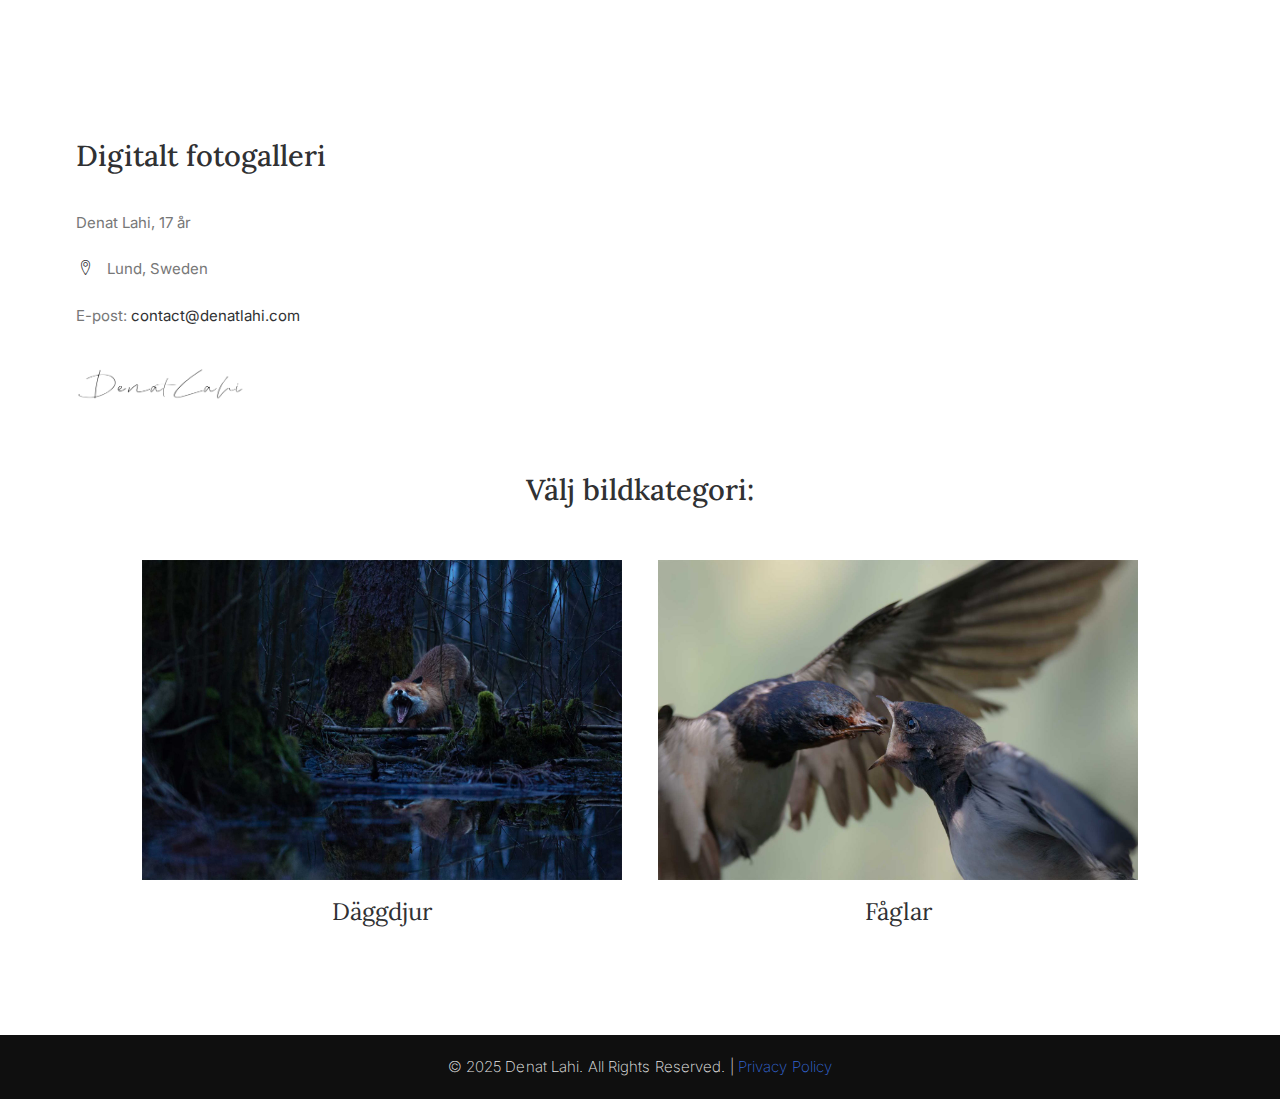
==== commit f986795f: "fwaf" ====
--- a/index.html
+++ b/index.html
@@ -38,19 +38,19 @@
 :root :where(.wp-block-pullquote){font-size: 1.5em;line-height: 1.6;}</style>
 <link rel="stylesheet" id="uncodefont-google-css" href="//fonts.googleapis.com/css?family=Lora%3Aregular%2Citalic%2C700%2C700italic%7CCormorant%3A300%2C300italic%2Cregular%2Citalic%2C500%2C500italic%2C600%2C600italic%2C700%2C700italic%7CInter%3A100%2C200%2C300%2Cregular%2C500%2C600%2C700%2C800%2C900%7CJost%3A100%2C200%2C300%2Cregular%2C500%2C600%2C700%2C800%2C900%2C100italic%2C200italic%2C300italic%2Citalic%2C500italic%2C600italic%2C700italic%2C800italic%2C900italic%7CInter+Tight%3A100%2C200%2C300%2Cregular%2C500%2C600%2C700%2C800%2C900%2C100italic%2C200italic%2C300italic%2Citalic%2C500italic%2C600italic%2C700italic%2C800italic%2C900italic&#038;subset=vietnamese%2Ccyrillic%2Clatin%2Ccyrillic-ext%2Clatin-ext%2Cgreek%2Cgreek-ext&#038;ver=2.8.5" type="text/css" media="all">
 <link rel="stylesheet" id="uncode-gutenberg-frontend-css" href="./wp-content/themes/uncode/core/inc/compatibility/gutenberg/assets/css/uncode-gutenberg-frontend.css?ver=2.8.5" type="text/css" media="all">
-<link rel="stylesheet" id="uncode-style-css" href="./wp-content/themes/uncode/library/css/style.css?ver=1007126813" type="text/css" media="all">
+<link rel="stylesheet" id="uncode-style-css" href="./wp-content/themes/uncode/library/css/style.css?ver=1989976333" type="text/css" media="all">
 <style id="uncode-style-inline-css" type="text/css">@media (min-width: 960px) { .limit-width { max-width: 1200px; margin: auto;}}
 #changer-back-color { transition: background-color 1000ms cubic-bezier(0.25, 1, 0.5, 1) !important; } #changer-back-color > div { transition: opacity 1000ms cubic-bezier(0.25, 1, 0.5, 1) !important; } body.bg-changer-init.disable-hover .main-wrapper .style-light,  body.bg-changer-init.disable-hover .main-wrapper .style-light h1,  body.bg-changer-init.disable-hover .main-wrapper .style-light h2, body.bg-changer-init.disable-hover .main-wrapper .style-light h3, body.bg-changer-init.disable-hover .main-wrapper .style-light h4, body.bg-changer-init.disable-hover .main-wrapper .style-light h5, body.bg-changer-init.disable-hover .main-wrapper .style-light h6, body.bg-changer-init.disable-hover .main-wrapper .style-light a, body.bg-changer-init.disable-hover .main-wrapper .style-dark, body.bg-changer-init.disable-hover .main-wrapper .style-dark h1, body.bg-changer-init.disable-hover .main-wrapper .style-dark h2, body.bg-changer-init.disable-hover .main-wrapper .style-dark h3, body.bg-changer-init.disable-hover .main-wrapper .style-dark h4, body.bg-changer-init.disable-hover .main-wrapper .style-dark h5, body.bg-changer-init.disable-hover .main-wrapper .style-dark h6, body.bg-changer-init.disable-hover .main-wrapper .style-dark a { transition: color 1000ms cubic-bezier(0.25, 1, 0.5, 1) !important; }</style>
-<link rel="stylesheet" id="uncode-icons-css" href="./wp-content/themes/uncode/library/css/uncode-icons.css?ver=1007126813" type="text/css" media="all">
-<link rel="stylesheet" id="uncode-custom-style-css" href="./wp-content/themes/uncode/library/css/style-custom.css?ver=1007126813" type="text/css" media="all">
-<style id="uncode-custom-style-inline-css" type="text/css">.style-back_color-859127-bg { background-color:#0f0f0f; }.text-text_color-138360-color { color:#e9e9e9 !important; fill:#e9e9e9 !important; }.style-back_color-883410-bg { background-color:#0f0f0f; }.text-text_color-210098-color { color:#e9e9e9 !important; fill:#e9e9e9 !important; }
+<link rel="stylesheet" id="uncode-icons-css" href="./wp-content/themes/uncode/library/css/uncode-icons.css?ver=1989976333" type="text/css" media="all">
+<link rel="stylesheet" id="uncode-custom-style-css" href="./wp-content/themes/uncode/library/css/style-custom.css?ver=1989976333" type="text/css" media="all">
+<style id="uncode-custom-style-inline-css" type="text/css">.text-text_color-302771-color { color:#777777 !important; fill:#777777 !important; }.style-back_color-859127-bg { background-color:#0f0f0f; }.text-text_color-669430-color { color:#e9e9e9 !important; fill:#e9e9e9 !important; }.style-back_color-883410-bg { background-color:#0f0f0f; }.text-text_color-431479-color { color:#e9e9e9 !important; fill:#e9e9e9 !important; }
 body[class*=hmenu-]:not(.hormenu-position-right) .navbar-nav-last > ul:last-child > li:last-child > a,body[class*=hmenu-]:not(.hormenu-position-right) .navbar-nav-last > ul:last-child > li:only-child > a {margin-right:0px;padding-right:0px !important;padding-left:5px !important;}.font-weight-200,.font-weight-200 *:not(strong):not(b),.btn-custom-typo.font-weight-200 {font-weight:200 !important;letter-spacing:0.1px;}.font-weight-menu,.menu-container:not(.grid-filters) ul.menu-smart > li > a:not(.social-menu-link),.top-menu.top-menu-enhanced ul.menu-smart > li > a:not(.social-menu-link),.menu-container:not(.grid-filters) ul.menu-smart li.dropdown > a,.top-menu.top-menu-enhanced ul.menu-smart li.dropdown > a,.menu-container:not(.grid-filters) ul.menu-smart li.mega-menu > a,.top-menu.top-menu-enhanced ul.menu-smart li.mega-menu > a,.menu-container:not(.vmenu-container):not(.grid-filters) ul.menu-smart > li > a:not(.social-menu-link):not(.vc_control-btn),.menu-smart i.fa-dropdown,.vmenu-container a {font-weight:500;letter-spacing:-.02em;}body:not(.menu-force-opacity):not(.navbar-hover) .style-dark-override:not(.is_stuck:not(.menu-desktop-transparent)):not(.is_mobile_open).menu-transparent .menu-horizontal-inner > .nav > .menu-smart > li.active > a,body:not(.menu-force-opacity):not(.navbar-hover) .style-dark-override:not(.is_stuck:not(.menu-desktop-transparent)):not(.is_mobile_open).menu-transparent .menu-horizontal-inner > .nav > .menu-smart > li a.active,body:not(.menu-force-opacity):not(.navbar-hover) .style-dark-override:not(.is_stuck:not(.menu-desktop-transparent)):not(.is_mobile_open).menu-transparent .menu-horizontal-inner > .nav > .menu-smart > li.current-menu-parent > a,body:not(.menu-force-opacity):not(.navbar-hover) .style-dark-override:not(.is_stuck:not(.menu-desktop-transparent)):not(.is_mobile_open).menu-transparent .menu-horizontal-inner > .nav > .menu-smart > li.current-menu-ancestor > a,body:not(.menu-force-opacity):not(.navbar-hover) .style-dark-override:not(.is_stuck:not(.menu-desktop-transparent)):not(.is_mobile_open).menu-transparent .menu-horizontal-inner > .nav > .menu-smart > li.current-menu-item:not(.menu-item-type-custom) > a {color:rgba(255,255,255,.5)!important;}h4:not([class*="fontsize-"]), .h4:not([class*="fontsize-"]) {font-size:17px;}.text-lead, .text-lead > *, .nav-tabs .tab-excerpt.text-lead {font-size:19px;}.font-weight-100, .font-weight-100 *:not(strong):not(b), .btn-custom-typo.font-weight-100 {font-weight:200 !important;}</style>
 <script type="text/javascript" id="uncode-init-js-extra">
 /* <![CDATA[ */
-var SiteParameters = {"days":"days","hours":"hours","minutes":"minutes","seconds":"seconds","constant_scroll":"on","scroll_speed":"12.25","parallax_factor":"0.1","loading":"Loading…","slide_name":"slide","slide_footer":"footer","ajax_url":".\/\/wp-admin\/admin-ajax.php","nonce_adaptive_images":"392cc84e52","nonce_srcset_async":"b697299f11","enable_debug":"","block_mobile_videos":"","is_frontend_editor":"","main_width":["1200","px"],"mobile_parallax_allowed":"","listen_for_screen_update":"1","wireframes_plugin_active":"1","sticky_elements":"on","lazyload_type":"","resize_quality":"70","register_metadata":"","bg_changer_time":"1000","update_wc_fragments":"1","optimize_shortpixel_image":"","menu_mobile_offcanvas_gap":"45","custom_cursor_selector":"[href], .trigger-overlay, .owl-next, .owl-prev, .owl-dot, input[type=\"submit\"], input[type=\"checkbox\"], button[type=\"submit\"], a[class^=\"ilightbox\"], .ilightbox-thumbnail, .ilightbox-prev, .ilightbox-next, .overlay-close, .unmodal-close, .qty-inset > span, .share-button li, .uncode-post-titles .tmb.tmb-click-area, .btn-link, .tmb-click-row .t-inside, .lg-outer button, .lg-thumb img, a[data-lbox], .uncode-close-offcanvas-overlay","mobile_parallax_animation":"","lbox_enhanced":"1","native_media_player":"","vimeoPlayerParams":"?autoplay=0","ajax_filter_key_search":"key","ajax_filter_key_unfilter":"unfilter","index_pagination_scroll_to":"","uncode_wc_popup_cart_qty":""};
-/* ]]> */
-</script>
-<script type="text/javascript" src="./wp-content/themes/uncode/library/js/init.js?ver=1007126813" id="uncode-init-js"></script>
+var SiteParameters = {"days":"days","hours":"hours","minutes":"minutes","seconds":"seconds","constant_scroll":"on","scroll_speed":"12.25","parallax_factor":"0.1","loading":"Loading…","slide_name":"slide","slide_footer":"footer","ajax_url":".\/\/wp-admin\/admin-ajax.php","nonce_adaptive_images":"54e1b86b86","nonce_srcset_async":"c12b92c194","enable_debug":"","block_mobile_videos":"","is_frontend_editor":"","main_width":["1200","px"],"mobile_parallax_allowed":"","listen_for_screen_update":"1","wireframes_plugin_active":"1","sticky_elements":"on","lazyload_type":"","resize_quality":"70","register_metadata":"","bg_changer_time":"1000","update_wc_fragments":"1","optimize_shortpixel_image":"","menu_mobile_offcanvas_gap":"45","custom_cursor_selector":"[href], .trigger-overlay, .owl-next, .owl-prev, .owl-dot, input[type=\"submit\"], input[type=\"checkbox\"], button[type=\"submit\"], a[class^=\"ilightbox\"], .ilightbox-thumbnail, .ilightbox-prev, .ilightbox-next, .overlay-close, .unmodal-close, .qty-inset > span, .share-button li, .uncode-post-titles .tmb.tmb-click-area, .btn-link, .tmb-click-row .t-inside, .lg-outer button, .lg-thumb img, a[data-lbox], .uncode-close-offcanvas-overlay","mobile_parallax_animation":"","lbox_enhanced":"1","native_media_player":"","vimeoPlayerParams":"?autoplay=0","ajax_filter_key_search":"key","ajax_filter_key_unfilter":"unfilter","index_pagination_scroll_to":"","uncode_wc_popup_cart_qty":""};
+/* ]]> */
+</script>
+<script type="text/javascript" src="./wp-content/themes/uncode/library/js/init.js?ver=1989976333" id="uncode-init-js"></script>
 <script type="text/javascript" src="./wp-includes/js/jquery/jquery.min.js?ver=3.7.1" id="jquery-core-js"></script>
 <script type="text/javascript" src="./wp-includes/js/jquery/jquery-migrate.min.js?ver=3.4.1" id="jquery-migrate-js"></script>
 <script></script><link rel="https://api.w.org/" href="./wp-json/index.html">
@@ -65,9 +65,27 @@
 <link rel="icon" href="./wp-content/uploads/2025/01/cropped-favicon-192x192.jpg" sizes="192x192">
 <link rel="apple-touch-icon" href="./wp-content/uploads/2025/01/cropped-favicon-180x180.jpg">
 <meta name="msapplication-TileImage" content="./wp-content/uploads/2025/01/cropped-favicon-270x270.jpg">
+		<style type="text/css" id="wp-custom-css">.menu-container { display: none !important; }</style>
+		<style type="text/css" data-type="vc_custom-css">#daggdjurhover {
+  transition: transform 0.36s ease, filter 0.36s ease;
+}
+
+#daggdjurhover:hover {
+  transform: scale(1.033); /* Slight zoom */
+  filter: brightness(90%); /* Slightly darker */
+}
+
+#fagelhover {
+  transition: transform 0.36s ease, filter 0.36s ease;
+}
+
+#fagelhover:hover {
+  transform: scale(1.033); /* Slight zoom */
+  filter: brightness(90%); /* Slightly darker */
+}</style>
 <noscript><style>.wpb_animate_when_almost_visible { opacity: 1; }</style></noscript>
 </head>
-<body class="home page-template-default page page-id-119961 hormenu-position-left megamenu-full-submenu hmenu hmenu-position-right header-full-width main-center-align menu-mobile-transparent menu-sticky-mobile menu-mobile-centered menu-mobile-animated mobile-parallax-not-allowed ilb-no-bounce unreg qw-body-scroll-disabled megamenu-side-to-side menu-sticky-fix no-qty-fx wpb-js-composer js-comp-ver-7.0 vc_responsive" data-border="0">
+<body class="home page-template-default page page-id-119961 hormenu-position-left megamenu-full-submenu hmenu hmenu-position-right header-full-width main-center-align menu-mobile-transparent menu-sticky-mobile menu-mobile-centered menu-mobile-animated mobile-parallax-not-allowed ilb-no-bounce unreg uncode-empty-menu-mobile qw-body-scroll-disabled megamenu-side-to-side menu-sticky-fix no-qty-fx wpb-js-composer js-comp-ver-7.0 vc_responsive" data-border="0">
 		<div id="vh_layout_help"></div>
 		<div id="uncode-custom-cursor" class="accent-style link-only" data-cursor="" data-skin="light">
 <span></span><span></span>
@@ -111,21 +129,16 @@
 <div data-parent="true" class="vc_row row-container desktop-hidden tablet-hidden" id="row-unique-1"><div class="row limit-width row-parent"><div class="wpb_row row-inner">
 <div class="wpb_column pos-top pos-center align_left column_parent col-lg-12 single-internal-gutter"><div class="uncol style-light"><div class="uncoltable"><div class="uncell no-block-padding"><div class="uncont">
 <div class="vc_custom_heading_wrap ">
-<div class="heading-text el-text"><h2 class="h3 font-weight-500">
-<span><div class="vc_custom_heading_wrap ">
-<span><div class="heading-text el-text">
-<span><h2 class="h3 font-weight-500"><span class="font-193853">Digitalt fotogalleri</span></h2></span><span></span>
-</div></span><span></span>
-</div></span><span><p></p></span>
-</h2></div>
+<div class="heading-text el-text"><h3 class="h2 font-weight-500"><span><span class="font-339240">Digitalt fotogalleri</span></span></h3></div>
 <div class="clear"></div>
 </div>
 <div class="uncode_text_column">
-<p>Denat Lahi, 17 år, Lund</p>
-<p>Epost: <a href="mailto:denat.lahi@gmail.com">denat.lahi@gmail.com</a></p>
-<p>Tel: 0760838746</p>
-</div>
-<div class="uncode-single-media  text-left"><div class="single-wrapper" style="max-width: 39%;"><div class="tmb tmb-light  tmb-media-first tmb-media-last tmb-content-overlay tmb-no-bg"><div class="t-inside"><div class="t-entry-visual">
+<p>E-post: <a href="mailto:contact@denatlahi.com">contact@denatlahi.com</a></p>
+</div>
+<div class="uncode_text_column vc_custom_1739822153703" style="margin-top: -1px ;margin-bottom: -7px ;padding-top: 18px ;">
+<p>Lund, Sweden</p>
+</div>
+<div class="uncode-single-media  text-left"><div class="single-wrapper" style="max-width: 45%;"><div class="tmb tmb-light  tmb-media-first tmb-media-last tmb-content-overlay tmb-no-bg"><div class="t-inside"><div class="t-entry-visual">
 <div class="t-entry-visual-tc">
 <div class="uncode-single-media-wrapper"><img fetchpriority="high" decoding="async" class="wp-image-120013" src="./wp-content/uploads/2023/12/new-signature-BLACK-PNG2.png" width="1920" height="397" alt="" srcset="./wp-content/uploads/2023/12/new-signature-BLACK-PNG2.png 1920w, ./wp-content/uploads/2023/12/new-signature-BLACK-PNG2-300x62.png 300w, ./wp-content/uploads/2023/12/new-signature-BLACK-PNG2-1024x212.png 1024w, ./wp-content/uploads/2023/12/new-signature-BLACK-PNG2-768x159.png 768w, ./wp-content/uploads/2023/12/new-signature-BLACK-PNG2-1536x318.png 1536w, ./wp-content/uploads/2023/12/new-signature-BLACK-PNG2-350x72.png 350w" sizes="(max-width: 1920px) 100vw, 1920px"></div>
 					</div>
@@ -133,22 +146,23 @@
 </div></div></div></div></div>
 <script id="script-row-unique-1" data-row="script-row-unique-1" type="text/javascript" class="vc_controls">UNCODE.initRow(document.getElementById("row-unique-1"));</script>
 </div></div></div>
-<div data-parent="true" class="vc_row vc_custom_1739571103036 row-container mobile-hidden" style="margin-top: -10px ;" id="row-unique-2"><div class="row limit-width row-parent"><div class="wpb_row row-inner">
+<div data-parent="true" class="vc_row vc_custom_1739722417026 row-container mobile-hidden" style="margin-top: -10px ;" id="row-unique-2"><div class="row limit-width row-parent"><div class="wpb_row row-inner">
 <div class="wpb_column pos-top pos-center align_left column_parent col-lg-12 single-internal-gutter"><div class="uncol style-light"><div class="uncoltable"><div class="uncell no-block-padding"><div class="uncont">
 <div class="vc_custom_heading_wrap ">
-<div class="heading-text el-text"><h2 class="h2 font-weight-500">
-<span><div class="vc_custom_heading_wrap ">
-<span><div class="heading-text el-text">
-<span><h2 class="h3 font-weight-500"><span class="font-193853">Digitalt fotogalleri</span></h2></span><span></span>
-</div></span><span></span>
-</div></span><span><p></p></span>
-</h2></div>
+<div class="heading-text el-text"><h2 class="h2 font-weight-500"><span><span class="font-339240">Digitalt fotogalleri</span></span></h2></div>
 <div class="clear"></div>
 </div>
 <div class="uncode_text_column">
-<p>Denat Lahi, 17 år, Lund</p>
-<p>Epost: <a href="mailto:denat.lahi@gmail.com">denat.lahi@gmail.com</a></p>
-<p>Tel: 0760838746</p>
+<p>Denat Lahi, 17 år</p>
+</div>
+<div class="vc_row vc_custom_1739820707548 row-internal row-container mobile-hidden" style="margin-top: -1px ;margin-bottom: -15px ;padding-top: 24px ;"><div class="row row-child"><div class="wpb_row row-inner"><div class="wpb_column pos-top pos-center align_left column_child col-lg-12 single-internal-gutter"><div class="uncol style-light"><div class="uncoltable"><div class="uncell no-block-padding"><div class="uncont">
+<div class="icon-box icon-box-top"><div class="icon-box-icon fa-container" style="margin-bottom: 0px;"><span class="text-default-color btn-disable-hover"><i class="fa fa-map-marker2 fa-1x fa-fw"></i></span></div></div>
+<div class="uncode_text_column vc_custom_1739721701072 text-text_color-302771-color" style="margin-top: -22px ;padding-left: 31px ;">
+<p>Lund, Sweden</p>
+</div>
+</div></div></div></div></div></div></div></div>
+<div class="uncode_text_column">
+<p>E-post: <a href="mailto:contact@denatlahi.com">contact@denatlahi.com</a></p>
 </div>
 <div class="uncode-single-media  text-left"><div class="single-wrapper" style="max-width: 15%;"><div class="tmb tmb-light  tmb-media-first tmb-media-last tmb-content-overlay tmb-no-bg"><div class="t-inside"><div class="t-entry-visual">
 <div class="t-entry-visual-tc">
@@ -158,9 +172,22 @@
 </div></div></div></div></div>
 <script id="script-row-unique-2" data-row="script-row-unique-2" type="text/javascript" class="vc_controls">UNCODE.initRow(document.getElementById("row-unique-2"));</script>
 </div></div></div>
-<div data-parent="true" class="vc_row row-container" id="row-unique-3"><div class="row single-top-padding quad-bottom-padding exa-h-padding full-width row-parent"><div class="wpb_row row-inner">
+<div data-parent="true" class="vc_row vc_custom_1739722031482 row-container" style="margin-bottom: -19px ;" id="row-unique-3"><div class="row limit-width row-parent"><div class="wpb_row row-inner">
+<div class="wpb_column pos-top pos-center align_center column_parent col-lg-12 single-internal-gutter"><div class="uncol style-light"><div class="uncoltable"><div class="uncell no-block-padding"><div class="uncont">
+<div class="vc_custom_heading_wrap mobile-hidden">
+<div class="heading-text el-text"><h2 class="h2 font-weight-500"><span><span class="font-339240">Välj bildkategori:</span></span></h2></div>
+<div class="clear"></div>
+</div>
+<div class="vc_custom_heading_wrap desktop-hidden tablet-hidden">
+<div class="heading-text el-text"><h2 class="h3 font-weight-500"><span><span class="font-339240">Välj bildkategori:</span></span></h2></div>
+<div class="clear"></div>
+</div>
+</div></div></div></div></div>
+<script id="script-row-unique-3" data-row="script-row-unique-3" type="text/javascript" class="vc_controls">UNCODE.initRow(document.getElementById("row-unique-3"));</script>
+</div></div></div>
+<div data-parent="true" class="vc_row row-container" id="row-unique-4"><div class="row single-top-padding quad-bottom-padding exa-h-padding full-width row-parent"><div class="wpb_row row-inner">
 <div class="wpb_column pos-top pos-center align_center column_parent col-lg-6 half-internal-gutter"><div class="uncol style-light"><div class="uncoltable"><div class="uncell no-block-padding"><div class="uncont">
-<div class="uncode-single-media  text-left"><div class="single-wrapper" style="max-width: 100%;"><a class="single-media-link" href="./galleri-daggdjur/index.html" title="Däggdjur"><div class="tmb tmb-light  tmb-shadowed tmb-shadowed-none tmb-media-first tmb-media-last tmb-content-overlay tmb-no-bg"><div class="t-inside"><div class="t-entry-visual">
+<div class="uncode-single-media  text-left" id="daggdjurhover"><div class="single-wrapper" style="max-width: 100%;"><a class="single-media-link" href="./daggdjur/index.html" title="Däggdjur"><div class="tmb tmb-light  tmb-shadowed tmb-shadowed-none tmb-media-first tmb-media-last tmb-content-overlay tmb-no-bg"><div class="t-inside"><div class="t-entry-visual">
 <div class="t-entry-visual-tc">
 <div class="uncode-single-media-wrapper"><img decoding="async" class="wp-image-120192" src="./wp-content/uploads/2025/02/IMG_6099-Bright-sRGBWEB.jpg" width="1920" height="1280" alt="" srcset="./wp-content/uploads/2025/02/IMG_6099-Bright-sRGBWEB.jpg 1920w, ./wp-content/uploads/2025/02/IMG_6099-Bright-sRGBWEB-300x200.jpg 300w, ./wp-content/uploads/2025/02/IMG_6099-Bright-sRGBWEB-1024x683.jpg 1024w, ./wp-content/uploads/2025/02/IMG_6099-Bright-sRGBWEB-768x512.jpg 768w, ./wp-content/uploads/2025/02/IMG_6099-Bright-sRGBWEB-1536x1024.jpg 1536w, ./wp-content/uploads/2025/02/IMG_6099-Bright-sRGBWEB-350x233.jpg 350w" sizes="(max-width: 1920px) 100vw, 1920px"></div>
 					</div>
@@ -169,9 +196,12 @@
 <div class="heading-text el-text"><h2 class="h3 font-weight-300"><span><span class="font-613363">Däggdjur</span></span></h2></div>
 <div class="clear"></div>
 </div>
+<div class="divider-wrapper  alpha-anim animate_when_almost_visible desktop-hidden tablet-hidden" data-speed="1000">
+    <hr class="separator-no-padding" style="border-top-width: 5px;">
+</div>
 </div></div></div></div></div>
 <div class="wpb_column pos-top pos-center align_center column_parent col-lg-6 half-internal-gutter"><div class="uncol style-light"><div class="uncoltable"><div class="uncell no-block-padding"><div class="uncont">
-<div class="uncode-single-media  text-left"><div class="single-wrapper" style="max-width: 100%;"><a class="single-media-link" href="./galleri-faglar/index.html" title="Galleri"><div class="tmb tmb-light  tmb-shadowed tmb-shadowed-none tmb-media-first tmb-media-last tmb-content-overlay tmb-no-bg"><div class="t-inside"><div class="t-entry-visual">
+<div class="uncode-single-media  text-left" id="fagelhover"><div class="single-wrapper" style="max-width: 100%;"><a class="single-media-link" href="./faglar/index.html" title="Galleri"><div class="tmb tmb-light  tmb-shadowed tmb-shadowed-none tmb-media-first tmb-media-last tmb-content-overlay tmb-no-bg"><div class="t-inside"><div class="t-entry-visual">
 <div class="t-entry-visual-tc">
 <div class="uncode-single-media-wrapper"><img decoding="async" class="wp-image-120213" src="./wp-content/uploads/2025/02/IMG_3493-v10WEB.jpg" width="1920" height="1280" alt="" srcset="./wp-content/uploads/2025/02/IMG_3493-v10WEB.jpg 1920w, ./wp-content/uploads/2025/02/IMG_3493-v10WEB-300x200.jpg 300w, ./wp-content/uploads/2025/02/IMG_3493-v10WEB-1024x683.jpg 1024w, ./wp-content/uploads/2025/02/IMG_3493-v10WEB-768x512.jpg 768w, ./wp-content/uploads/2025/02/IMG_3493-v10WEB-1536x1024.jpg 1536w, ./wp-content/uploads/2025/02/IMG_3493-v10WEB-350x233.jpg 350w" sizes="(max-width: 1920px) 100vw, 1920px"></div>
 					</div>
@@ -181,7 +211,7 @@
 <div class="clear"></div>
 </div>
 </div></div></div></div></div>
-<script id="script-row-unique-3" data-row="script-row-unique-3" type="text/javascript" class="vc_controls">UNCODE.initRow(document.getElementById("row-unique-3"));</script>
+<script id="script-row-unique-4" data-row="script-row-unique-4" type="text/javascript" class="vc_controls">UNCODE.initRow(document.getElementById("row-unique-4"));</script>
 </div></div></div>
 </div></div>
 						</div>
@@ -191,64 +221,10 @@
 							</div>
 <!-- page wrapper -->
 												<footer id="colophon" class="site-footer">
-							<div data-parent="true" class="vc_row style-color-gyho-bg vc_custom_1696196261483 row-container desktop-hidden" style="margin-top: -2px ;padding-top: 17px ;padding-bottom: 35px ;" id="row-unique-4"><div class="row limit-width row-parent"><div class="wpb_row row-inner">
-<div class="wpb_column pos-top pos-right align_left column_parent col-lg-4 one-internal-gutter"><div class="uncol style-light"><div class="uncoltable"><div class="uncell  vc_custom_1696195478638 no-block-padding" style="padding-bottom: 20px ;"><div class="uncont">
-<div class="vc_custom_heading_wrap ">
-<div class="heading-text el-text"><h5 class="font-136269 h4"><span>Menu</span></h5></div>
-<div class="clear"></div>
-</div>
-<div class="uncode_text_column vc_custom_1696261489247" style="margin-bottom: -39px ;">
-<ul>
-<li><a href="./index.html">Home</a></li>
-<li><a href="./about/index.html">About </a></li>
-<li><a href="./galleries/index.html">Galleries</a></li>
-<li><a href="./stories/index.html">Stories</a></li>
-<li><a href="./prints/index.html">Prints</a></li>
-</ul>
-<p>
-</p>
-</div>
-</div></div></div></div></div>
-<div class="wpb_column pos-top pos-center align_left column_parent col-lg-4 one-internal-gutter"><div class="uncol style-light"><div class="uncoltable"><div class="uncell no-block-padding"><div class="uncont">
-<div class="vc_custom_heading_wrap ">
-<div class="heading-text el-text"><h5 class="font-136269 h4"><span>Support &amp; Info</span></h5></div>
-<div class="clear"></div>
-</div>
-<div class="uncode_text_column vc_custom_1698948625137" style="margin-bottom: -11px ;">
-<ul>
-<li><a href="./contact/index.html">Contact</a></li>
-<li><a href="./privacy-policy/index.html">Privacy Policy</a></li>
-<li><a href="./terms-and-conditions/index.html">Terms &amp; Conditions</a></li>
-<li><a href="./shipping-information/index.html">Shipping Information</a></li>
-<li><a href="./checkout/index.html">Checkout Cart</a></li>
-</ul>
-<p>
-</p>
-</div>
-</div></div></div></div></div>
-<div class="wpb_column pos-top pos-center align_left column_parent col-lg-4 no-internal-gutter"><div class="uncol style-light"><div class="uncoltable"><div class="uncell  vc_custom_1698948731168 no-block-padding" style="padding-top: 11px ;"><div class="uncont">
-<div class="vc_custom_heading_wrap ">
-<div class="heading-text el-text"><h5 class="font-136269 h4"><span>Contact Me</span></h5></div>
-<div class="clear"></div>
-</div>
-<div class="empty-space empty-quart"><span class="empty-space-inner"></span></div>
-<div class="uncode_text_column">
-<p><a href="mailto:info@denatlahi.com">info@denatlahi.com</a></p>
-</div>
-<div class="empty-space empty-half"><span class="empty-space-inner"></span></div>
-<div class="uncode-vc-social">
-<div class="social-icon icon-box icon-box-top icon-inline"><a href="https://www.instagram.com/denatlahiphotos/" target="_blank"><i class="fa fa-instagram"></i></a></div>
-<div class="social-icon icon-box icon-box-top icon-inline"><a href="https://www.youtube.com/channel/UCI8Cxs2KIZ1yFyywtwqfewQ" target="_blank"><i class="fa fa-youtube1"></i></a></div>
-<div class="social-icon icon-box icon-box-top icon-inline"><a href="https://www.tiktok.com/@denatlahiphotos" target="_blank"><i class="fa fa-tiktok"></i></a></div>
-<div class="social-icon icon-box icon-box-top icon-inline"><a href="http://www.denatlahi.com/" target="_blank"><i class="fa fa-globe"></i></a></div>
-</div>
-</div></div></div></div></div>
-<script id="script-row-unique-4" data-row="script-row-unique-4" type="text/javascript" class="vc_controls">UNCODE.initRow(document.getElementById("row-unique-4"));</script>
-</div></div></div>
-<div data-parent="true" class="vc_row style-back_color-859127-bg row-container mobile-hidden" id="row-unique-5"><div class="row one-top-padding one-bottom-padding single-h-padding full-width row-parent" data-height-ratio="1"><div class="wpb_row row-inner">
+							<div data-parent="true" class="vc_row style-back_color-859127-bg row-container mobile-hidden" id="row-unique-5"><div class="row one-top-padding one-bottom-padding single-h-padding full-width row-parent" data-height-ratio="1"><div class="wpb_row row-inner">
 <div class="wpb_column pos-middle pos-center align_center column_parent col-lg-12 single-internal-gutter"><div class="uncol style-dark"><div class="uncoltable"><div class="uncell no-block-padding"><div class="uncont"><div class="vc_custom_heading_wrap ">
-<div class="heading-text el-text"><h1 class="font-weight-200 text-text_color-138360-color">
-<span><p class="elementor-heading-title elementor-size-medium">© 2025 Denat Lahi. All Rights Reserved.</p></span><span><p></p></span>
+<div class="heading-text el-text"><h1 class="font-weight-200 text-text_color-669430-color">
+<span><p class="elementor-heading-title elementor-size-medium">© 2025 Denat Lahi. All Rights Reserved. | <a href="./privacy-policy/index.html" style="color: #3367d6;">Privacy Policy</a></p></span><span><p></p></span>
 </h1></div>
 <div class="clear"></div>
 </div></div></div></div></div></div>
@@ -256,8 +232,8 @@
 </div></div></div>
 <div data-parent="true" class="vc_row style-back_color-883410-bg row-container desktop-hidden tablet-hidden" id="row-unique-6"><div class="row one-top-padding one-bottom-padding single-h-padding full-width row-parent" data-height-ratio="1"><div class="wpb_row row-inner">
 <div class="wpb_column pos-middle pos-center align_center column_parent col-lg-12 single-internal-gutter"><div class="uncol style-dark"><div class="uncoltable"><div class="uncell no-block-padding"><div class="uncont"><div class="vc_custom_heading_wrap ">
-<div class="heading-text el-text"><h1 class="h6 font-weight-200 text-text_color-210098-color">
-<span><p class="elementor-heading-title elementor-size-medium">© 2021-2023 Denat Lahi. All Rights Reserved. | <a class="text-primary" href="./privacy-policy/index.html"><span style="color: #84adff;">Privacy Policy</span></a></p></span><span><p></p></span>
+<div class="heading-text el-text"><h1 class="h6 font-weight-200 text-text_color-431479-color">
+<span><p class="elementor-heading-title elementor-size-medium">© 2025 Denat Lahi. All Rights Reserved. | <a href="./privacy-policy/index.html" style="color: #3367d6;">Privacy Policy</a></p></span><span><p></p></span>
 </h1></div>
 <div class="clear"></div>
 </div></div></div></div></div></div>
@@ -287,8 +263,8 @@
 /* ]]> */
 </script>
 <script type="text/javascript" src="./wp-includes/js/mediaelement/wp-mediaelement.min.js?ver=6.7.2" id="wp-mediaelement-js"></script>
-<script type="text/javascript" src="./wp-content/themes/uncode/library/js/plugins.js?ver=1007126813" id="uncode-plugins-js"></script>
-<script type="text/javascript" src="./wp-content/themes/uncode/library/js/app.js?ver=1007126813" id="uncode-app-js"></script>
+<script type="text/javascript" src="./wp-content/themes/uncode/library/js/plugins.js?ver=1989976333" id="uncode-plugins-js"></script>
+<script type="text/javascript" src="./wp-content/themes/uncode/library/js/app.js?ver=1989976333" id="uncode-app-js"></script>
 <script></script>
 </body>
 </html>--- a/wp-content/themes/uncode/library/css/style-custom.css
+++ b/wp-content/themes/uncode/library/css/style-custom.css
@@ -2529,7 +2529,7 @@
   .menu-smart > li > a > div > div > div.btn,
   .burger-label,
   #masthead .overlay .overlay-search-wrapper .search-container {
-    font-size: 15px;
+    font-size: 0px;
   }
   .font-size-submenu,
   .menu-horizontal ul ul a,
@@ -2566,7 +2566,7 @@
   body.menu-mobile-centered .main-menu-container .menu-horizontal .menu-horizontal-inner ul.menu-smart.menu-primary-inner > li > a,
   body.menu-mobile-centered .vmenu-container .vmenu-row-wrapper .vmenu-wrap-cell ul.menu-smart.menu-primary-inner > li > a,
   body.menu-mobile-centered .overlay-menu .navbar-main .menu-sidebar-inner ul.menu-smart.menu-primary-inner > li > a {
-    font-size: 19px !important;
+    font-size: 0px !important;
   }
   .font-size-mobile-centered-submenu,
   body.menu-mobile-centered .main-menu-container .menu-horizontal .menu-horizontal-inner ul.menu-smart:not(.menu-primary-inner) li.menu-item:not(.uncode-cart) > a,
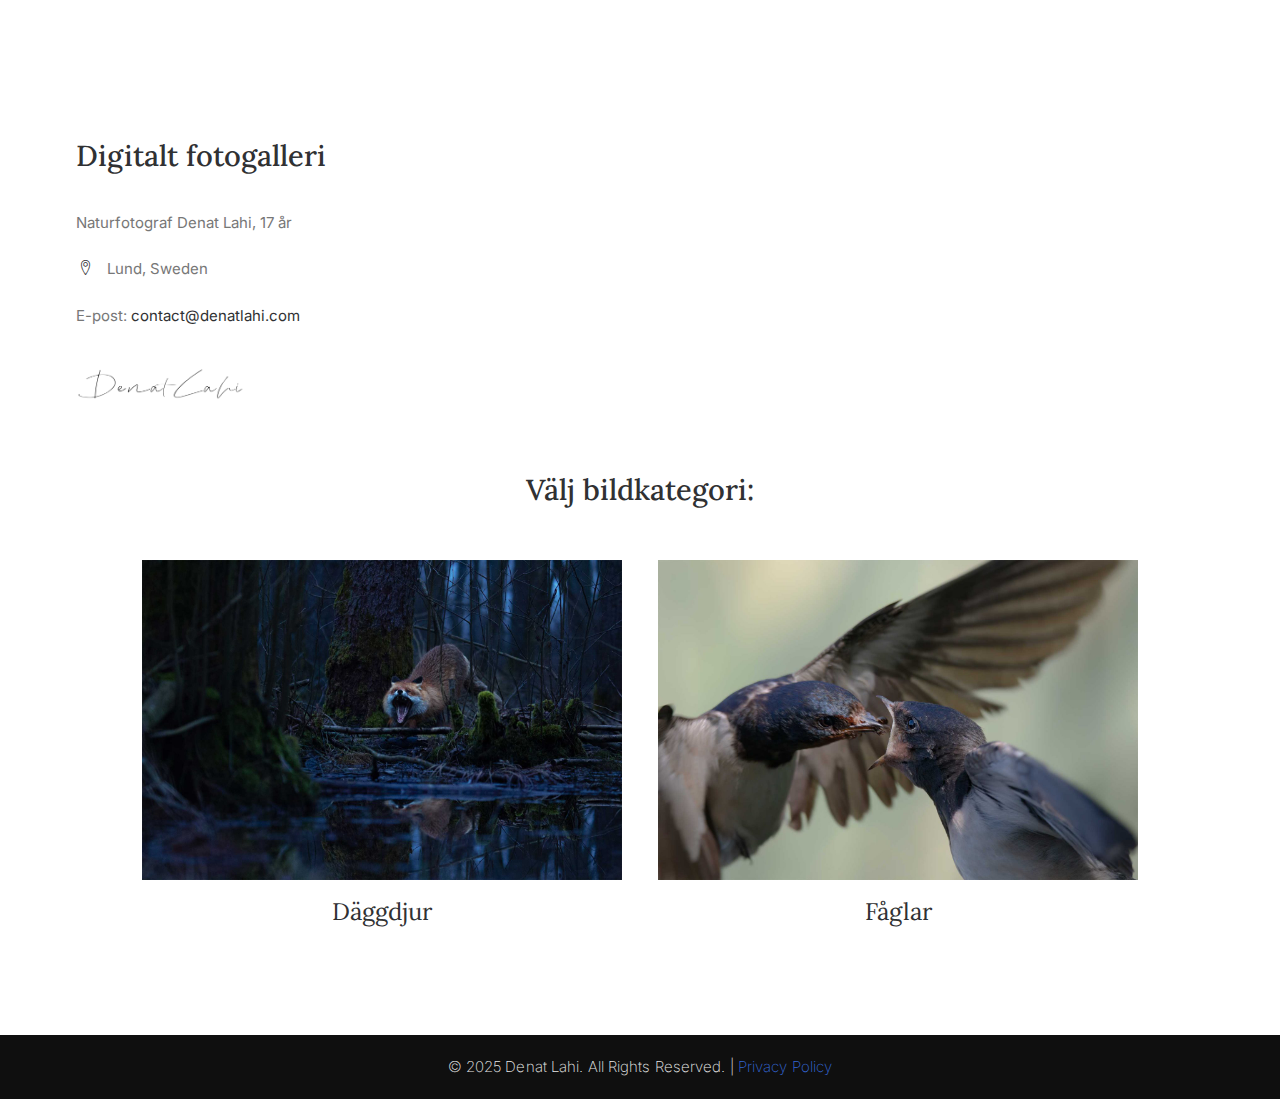
==== commit 6d531fb8: "fawff" ====
--- a/index.html
+++ b/index.html
@@ -38,11 +38,11 @@
 :root :where(.wp-block-pullquote){font-size: 1.5em;line-height: 1.6;}</style>
 <link rel="stylesheet" id="uncodefont-google-css" href="//fonts.googleapis.com/css?family=Lora%3Aregular%2Citalic%2C700%2C700italic%7CCormorant%3A300%2C300italic%2Cregular%2Citalic%2C500%2C500italic%2C600%2C600italic%2C700%2C700italic%7CInter%3A100%2C200%2C300%2Cregular%2C500%2C600%2C700%2C800%2C900%7CJost%3A100%2C200%2C300%2Cregular%2C500%2C600%2C700%2C800%2C900%2C100italic%2C200italic%2C300italic%2Citalic%2C500italic%2C600italic%2C700italic%2C800italic%2C900italic%7CInter+Tight%3A100%2C200%2C300%2Cregular%2C500%2C600%2C700%2C800%2C900%2C100italic%2C200italic%2C300italic%2Citalic%2C500italic%2C600italic%2C700italic%2C800italic%2C900italic&#038;subset=vietnamese%2Ccyrillic%2Clatin%2Ccyrillic-ext%2Clatin-ext%2Cgreek%2Cgreek-ext&#038;ver=2.8.5" type="text/css" media="all">
 <link rel="stylesheet" id="uncode-gutenberg-frontend-css" href="./wp-content/themes/uncode/core/inc/compatibility/gutenberg/assets/css/uncode-gutenberg-frontend.css?ver=2.8.5" type="text/css" media="all">
-<link rel="stylesheet" id="uncode-style-css" href="./wp-content/themes/uncode/library/css/style.css?ver=1989976333" type="text/css" media="all">
+<link rel="stylesheet" id="uncode-style-css" href="./wp-content/themes/uncode/library/css/style.css?ver=225787336" type="text/css" media="all">
 <style id="uncode-style-inline-css" type="text/css">@media (min-width: 960px) { .limit-width { max-width: 1200px; margin: auto;}}
 #changer-back-color { transition: background-color 1000ms cubic-bezier(0.25, 1, 0.5, 1) !important; } #changer-back-color > div { transition: opacity 1000ms cubic-bezier(0.25, 1, 0.5, 1) !important; } body.bg-changer-init.disable-hover .main-wrapper .style-light,  body.bg-changer-init.disable-hover .main-wrapper .style-light h1,  body.bg-changer-init.disable-hover .main-wrapper .style-light h2, body.bg-changer-init.disable-hover .main-wrapper .style-light h3, body.bg-changer-init.disable-hover .main-wrapper .style-light h4, body.bg-changer-init.disable-hover .main-wrapper .style-light h5, body.bg-changer-init.disable-hover .main-wrapper .style-light h6, body.bg-changer-init.disable-hover .main-wrapper .style-light a, body.bg-changer-init.disable-hover .main-wrapper .style-dark, body.bg-changer-init.disable-hover .main-wrapper .style-dark h1, body.bg-changer-init.disable-hover .main-wrapper .style-dark h2, body.bg-changer-init.disable-hover .main-wrapper .style-dark h3, body.bg-changer-init.disable-hover .main-wrapper .style-dark h4, body.bg-changer-init.disable-hover .main-wrapper .style-dark h5, body.bg-changer-init.disable-hover .main-wrapper .style-dark h6, body.bg-changer-init.disable-hover .main-wrapper .style-dark a { transition: color 1000ms cubic-bezier(0.25, 1, 0.5, 1) !important; }</style>
-<link rel="stylesheet" id="uncode-icons-css" href="./wp-content/themes/uncode/library/css/uncode-icons.css?ver=1989976333" type="text/css" media="all">
-<link rel="stylesheet" id="uncode-custom-style-css" href="./wp-content/themes/uncode/library/css/style-custom.css?ver=1989976333" type="text/css" media="all">
+<link rel="stylesheet" id="uncode-icons-css" href="./wp-content/themes/uncode/library/css/uncode-icons.css?ver=225787336" type="text/css" media="all">
+<link rel="stylesheet" id="uncode-custom-style-css" href="./wp-content/themes/uncode/library/css/style-custom.css?ver=225787336" type="text/css" media="all">
 <style id="uncode-custom-style-inline-css" type="text/css">.text-text_color-302771-color { color:#777777 !important; fill:#777777 !important; }.style-back_color-859127-bg { background-color:#0f0f0f; }.text-text_color-669430-color { color:#e9e9e9 !important; fill:#e9e9e9 !important; }.style-back_color-883410-bg { background-color:#0f0f0f; }.text-text_color-431479-color { color:#e9e9e9 !important; fill:#e9e9e9 !important; }
 body[class*=hmenu-]:not(.hormenu-position-right) .navbar-nav-last > ul:last-child > li:last-child > a,body[class*=hmenu-]:not(.hormenu-position-right) .navbar-nav-last > ul:last-child > li:only-child > a {margin-right:0px;padding-right:0px !important;padding-left:5px !important;}.font-weight-200,.font-weight-200 *:not(strong):not(b),.btn-custom-typo.font-weight-200 {font-weight:200 !important;letter-spacing:0.1px;}.font-weight-menu,.menu-container:not(.grid-filters) ul.menu-smart > li > a:not(.social-menu-link),.top-menu.top-menu-enhanced ul.menu-smart > li > a:not(.social-menu-link),.menu-container:not(.grid-filters) ul.menu-smart li.dropdown > a,.top-menu.top-menu-enhanced ul.menu-smart li.dropdown > a,.menu-container:not(.grid-filters) ul.menu-smart li.mega-menu > a,.top-menu.top-menu-enhanced ul.menu-smart li.mega-menu > a,.menu-container:not(.vmenu-container):not(.grid-filters) ul.menu-smart > li > a:not(.social-menu-link):not(.vc_control-btn),.menu-smart i.fa-dropdown,.vmenu-container a {font-weight:500;letter-spacing:-.02em;}body:not(.menu-force-opacity):not(.navbar-hover) .style-dark-override:not(.is_stuck:not(.menu-desktop-transparent)):not(.is_mobile_open).menu-transparent .menu-horizontal-inner > .nav > .menu-smart > li.active > a,body:not(.menu-force-opacity):not(.navbar-hover) .style-dark-override:not(.is_stuck:not(.menu-desktop-transparent)):not(.is_mobile_open).menu-transparent .menu-horizontal-inner > .nav > .menu-smart > li a.active,body:not(.menu-force-opacity):not(.navbar-hover) .style-dark-override:not(.is_stuck:not(.menu-desktop-transparent)):not(.is_mobile_open).menu-transparent .menu-horizontal-inner > .nav > .menu-smart > li.current-menu-parent > a,body:not(.menu-force-opacity):not(.navbar-hover) .style-dark-override:not(.is_stuck:not(.menu-desktop-transparent)):not(.is_mobile_open).menu-transparent .menu-horizontal-inner > .nav > .menu-smart > li.current-menu-ancestor > a,body:not(.menu-force-opacity):not(.navbar-hover) .style-dark-override:not(.is_stuck:not(.menu-desktop-transparent)):not(.is_mobile_open).menu-transparent .menu-horizontal-inner > .nav > .menu-smart > li.current-menu-item:not(.menu-item-type-custom) > a {color:rgba(255,255,255,.5)!important;}h4:not([class*="fontsize-"]), .h4:not([class*="fontsize-"]) {font-size:17px;}.text-lead, .text-lead > *, .nav-tabs .tab-excerpt.text-lead {font-size:19px;}.font-weight-100, .font-weight-100 *:not(strong):not(b), .btn-custom-typo.font-weight-100 {font-weight:200 !important;}</style>
 <script type="text/javascript" id="uncode-init-js-extra">
@@ -50,7 +50,7 @@
 var SiteParameters = {"days":"days","hours":"hours","minutes":"minutes","seconds":"seconds","constant_scroll":"on","scroll_speed":"12.25","parallax_factor":"0.1","loading":"Loading…","slide_name":"slide","slide_footer":"footer","ajax_url":".\/\/wp-admin\/admin-ajax.php","nonce_adaptive_images":"54e1b86b86","nonce_srcset_async":"c12b92c194","enable_debug":"","block_mobile_videos":"","is_frontend_editor":"","main_width":["1200","px"],"mobile_parallax_allowed":"","listen_for_screen_update":"1","wireframes_plugin_active":"1","sticky_elements":"on","lazyload_type":"","resize_quality":"70","register_metadata":"","bg_changer_time":"1000","update_wc_fragments":"1","optimize_shortpixel_image":"","menu_mobile_offcanvas_gap":"45","custom_cursor_selector":"[href], .trigger-overlay, .owl-next, .owl-prev, .owl-dot, input[type=\"submit\"], input[type=\"checkbox\"], button[type=\"submit\"], a[class^=\"ilightbox\"], .ilightbox-thumbnail, .ilightbox-prev, .ilightbox-next, .overlay-close, .unmodal-close, .qty-inset > span, .share-button li, .uncode-post-titles .tmb.tmb-click-area, .btn-link, .tmb-click-row .t-inside, .lg-outer button, .lg-thumb img, a[data-lbox], .uncode-close-offcanvas-overlay","mobile_parallax_animation":"","lbox_enhanced":"1","native_media_player":"","vimeoPlayerParams":"?autoplay=0","ajax_filter_key_search":"key","ajax_filter_key_unfilter":"unfilter","index_pagination_scroll_to":"","uncode_wc_popup_cart_qty":""};
 /* ]]> */
 </script>
-<script type="text/javascript" src="./wp-content/themes/uncode/library/js/init.js?ver=1989976333" id="uncode-init-js"></script>
+<script type="text/javascript" src="./wp-content/themes/uncode/library/js/init.js?ver=225787336" id="uncode-init-js"></script>
 <script type="text/javascript" src="./wp-includes/js/jquery/jquery.min.js?ver=3.7.1" id="jquery-core-js"></script>
 <script type="text/javascript" src="./wp-includes/js/jquery/jquery-migrate.min.js?ver=3.4.1" id="jquery-migrate-js"></script>
 <script></script><link rel="https://api.w.org/" href="./wp-json/index.html">
@@ -132,12 +132,13 @@
 <div class="heading-text el-text"><h3 class="h2 font-weight-500"><span><span class="font-339240">Digitalt fotogalleri</span></span></h3></div>
 <div class="clear"></div>
 </div>
+<div class="uncode_text_column vc_custom_1739822568770" style="margin-bottom: -7px ;">
+<p>Naturfotograf Denat Lahi, 17 år</p>
+<p>Lund, Sweden</p>
+</div>
 <div class="uncode_text_column">
 <p>E-post: <a href="mailto:contact@denatlahi.com">contact@denatlahi.com</a></p>
 </div>
-<div class="uncode_text_column vc_custom_1739822153703" style="margin-top: -1px ;margin-bottom: -7px ;padding-top: 18px ;">
-<p>Lund, Sweden</p>
-</div>
 <div class="uncode-single-media  text-left"><div class="single-wrapper" style="max-width: 45%;"><div class="tmb tmb-light  tmb-media-first tmb-media-last tmb-content-overlay tmb-no-bg"><div class="t-inside"><div class="t-entry-visual">
 <div class="t-entry-visual-tc">
 <div class="uncode-single-media-wrapper"><img fetchpriority="high" decoding="async" class="wp-image-120013" src="./wp-content/uploads/2023/12/new-signature-BLACK-PNG2.png" width="1920" height="397" alt="" srcset="./wp-content/uploads/2023/12/new-signature-BLACK-PNG2.png 1920w, ./wp-content/uploads/2023/12/new-signature-BLACK-PNG2-300x62.png 300w, ./wp-content/uploads/2023/12/new-signature-BLACK-PNG2-1024x212.png 1024w, ./wp-content/uploads/2023/12/new-signature-BLACK-PNG2-768x159.png 768w, ./wp-content/uploads/2023/12/new-signature-BLACK-PNG2-1536x318.png 1536w, ./wp-content/uploads/2023/12/new-signature-BLACK-PNG2-350x72.png 350w" sizes="(max-width: 1920px) 100vw, 1920px"></div>
@@ -153,7 +154,7 @@
 <div class="clear"></div>
 </div>
 <div class="uncode_text_column">
-<p>Denat Lahi, 17 år</p>
+<p>Naturfotograf Denat Lahi, 17 år</p>
 </div>
 <div class="vc_row vc_custom_1739820707548 row-internal row-container mobile-hidden" style="margin-top: -1px ;margin-bottom: -15px ;padding-top: 24px ;"><div class="row row-child"><div class="wpb_row row-inner"><div class="wpb_column pos-top pos-center align_left column_child col-lg-12 single-internal-gutter"><div class="uncol style-light"><div class="uncoltable"><div class="uncell no-block-padding"><div class="uncont">
 <div class="icon-box icon-box-top"><div class="icon-box-icon fa-container" style="margin-bottom: 0px;"><span class="text-default-color btn-disable-hover"><i class="fa fa-map-marker2 fa-1x fa-fw"></i></span></div></div>
@@ -263,8 +264,8 @@
 /* ]]> */
 </script>
 <script type="text/javascript" src="./wp-includes/js/mediaelement/wp-mediaelement.min.js?ver=6.7.2" id="wp-mediaelement-js"></script>
-<script type="text/javascript" src="./wp-content/themes/uncode/library/js/plugins.js?ver=1989976333" id="uncode-plugins-js"></script>
-<script type="text/javascript" src="./wp-content/themes/uncode/library/js/app.js?ver=1989976333" id="uncode-app-js"></script>
+<script type="text/javascript" src="./wp-content/themes/uncode/library/js/plugins.js?ver=225787336" id="uncode-plugins-js"></script>
+<script type="text/javascript" src="./wp-content/themes/uncode/library/js/app.js?ver=225787336" id="uncode-app-js"></script>
 <script></script>
 </body>
 </html>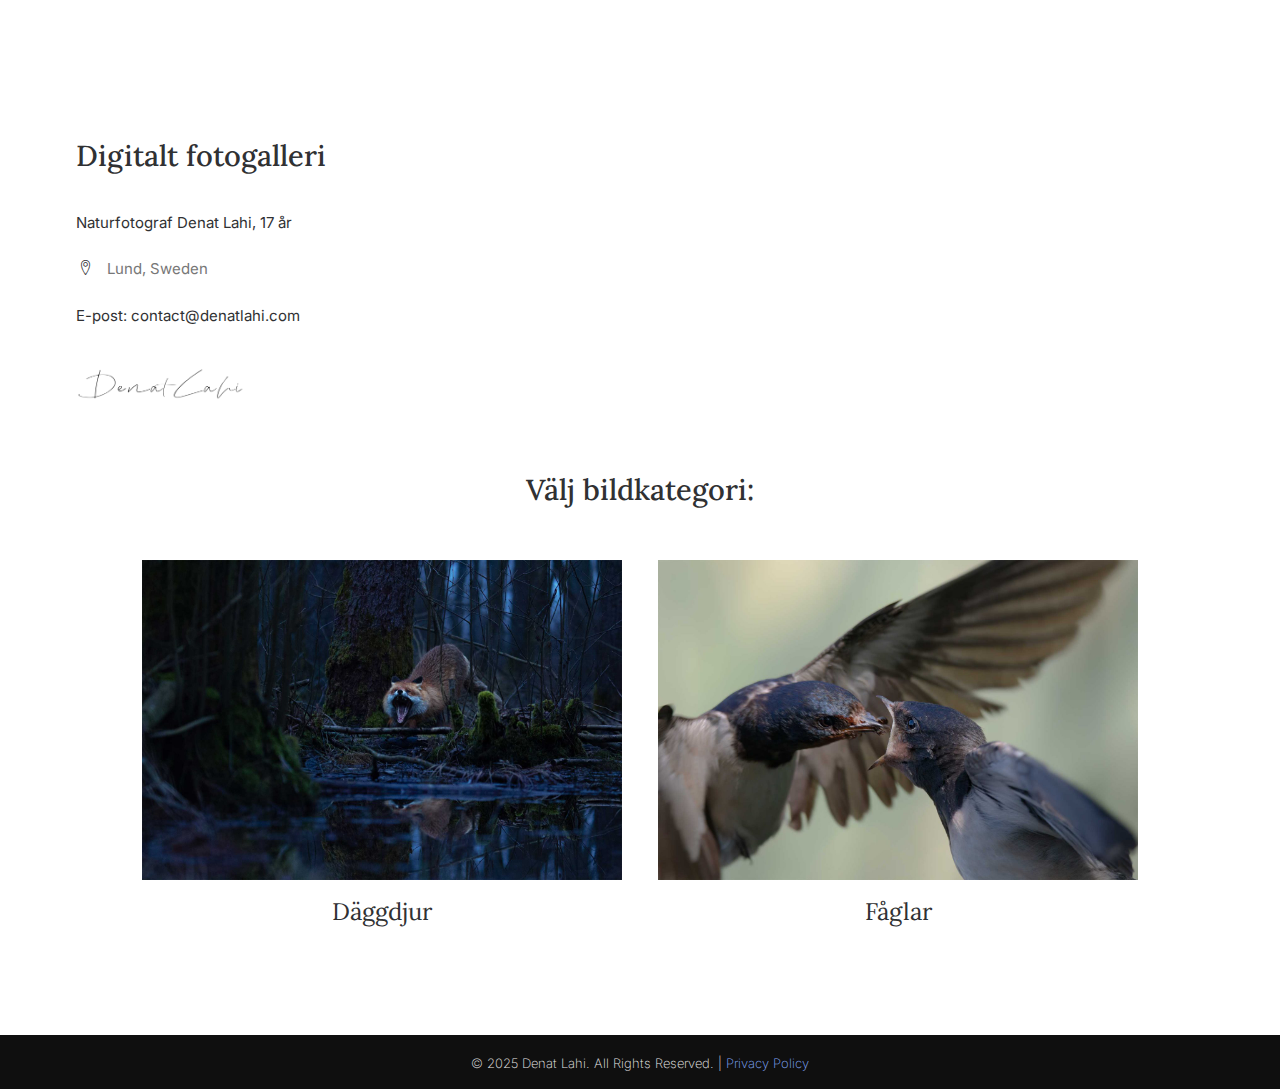
==== commit 66047f2f: "iuh" ====
--- a/index.html
+++ b/index.html
@@ -36,21 +36,24 @@
 :where(.wp-block-post-template.is-layout-flex){gap: 1.25em;}:where(.wp-block-post-template.is-layout-grid){gap: 1.25em;}
 :where(.wp-block-columns.is-layout-flex){gap: 2em;}:where(.wp-block-columns.is-layout-grid){gap: 2em;}
 :root :where(.wp-block-pullquote){font-size: 1.5em;line-height: 1.6;}</style>
-<link rel="stylesheet" id="uncodefont-google-css" href="//fonts.googleapis.com/css?family=Lora%3Aregular%2Citalic%2C700%2C700italic%7CCormorant%3A300%2C300italic%2Cregular%2Citalic%2C500%2C500italic%2C600%2C600italic%2C700%2C700italic%7CInter%3A100%2C200%2C300%2Cregular%2C500%2C600%2C700%2C800%2C900%7CJost%3A100%2C200%2C300%2Cregular%2C500%2C600%2C700%2C800%2C900%2C100italic%2C200italic%2C300italic%2Citalic%2C500italic%2C600italic%2C700italic%2C800italic%2C900italic%7CInter+Tight%3A100%2C200%2C300%2Cregular%2C500%2C600%2C700%2C800%2C900%2C100italic%2C200italic%2C300italic%2Citalic%2C500italic%2C600italic%2C700italic%2C800italic%2C900italic&#038;subset=vietnamese%2Ccyrillic%2Clatin%2Ccyrillic-ext%2Clatin-ext%2Cgreek%2Cgreek-ext&#038;ver=2.8.5" type="text/css" media="all">
+<link rel="stylesheet" id="uncodefont-google-css" href="//fonts.googleapis.com/css?family=Lora%3Aregular%2Citalic%2C700%2C700italic%7CCormorant%3A300%2C300italic%2Cregular%2Citalic%2C500%2C500italic%2C600%2C600italic%2C700%2C700italic%7CInter%3A100%2C200%2C300%2Cregular%2C500%2C600%2C700%2C800%2C900%7CJost%3A100%2C200%2C300%2Cregular%2C500%2C600%2C700%2C800%2C900%2C100italic%2C200italic%2C300italic%2Citalic%2C500italic%2C600italic%2C700italic%2C800italic%2C900italic%7CInter+Tight%3A100%2C200%2C300%2Cregular%2C500%2C600%2C700%2C800%2C900%2C100italic%2C200italic%2C300italic%2Citalic%2C500italic%2C600italic%2C700italic%2C800italic%2C900italic%7CLato%3A100%2C100italic%2C300%2C300italic%2Cregular%2Citalic%2C700%2C700italic%2C900%2C900italic%7CLibre+Franklin%3A100%2C200%2C300%2Cregular%2C500%2C600%2C700%2C800%2C900%2C100italic%2C200italic%2C300italic%2Citalic%2C500italic%2C600italic%2C700italic%2C800italic%2C900italic%7COswald%3A200%2C300%2Cregular%2C500%2C600%2C700&#038;subset=vietnamese%2Ccyrillic%2Clatin%2Ccyrillic-ext%2Clatin-ext%2Cgreek%2Cgreek-ext&#038;ver=2.8.5" type="text/css" media="all">
 <link rel="stylesheet" id="uncode-gutenberg-frontend-css" href="./wp-content/themes/uncode/core/inc/compatibility/gutenberg/assets/css/uncode-gutenberg-frontend.css?ver=2.8.5" type="text/css" media="all">
-<link rel="stylesheet" id="uncode-style-css" href="./wp-content/themes/uncode/library/css/style.css?ver=225787336" type="text/css" media="all">
-<style id="uncode-style-inline-css" type="text/css">@media (min-width: 960px) { .limit-width { max-width: 1200px; margin: auto;}}
+<link rel="stylesheet" id="uncode-style-css" href="./wp-content/themes/uncode/library/css/style.css?ver=1844175873" type="text/css" media="all">
+<style id="uncode-style-inline-css" type="text/css">@media (max-width: 959px) { .navbar-brand > * { height: 30px !important;}}
+@media (min-width: 960px) { .limit-width { max-width: 1200px; margin: auto;}}
+.menu-primary ul.menu-smart > li > a, .menu-primary ul.menu-smart li.dropdown > a, .menu-primary ul.menu-smart li.mega-menu > a, .vmenu-container ul.menu-smart > li > a, .vmenu-container ul.menu-smart li.dropdown > a { text-transform: uppercase; }
+.menu-primary ul.menu-smart ul a, .vmenu-container ul.menu-smart ul a { text-transform: uppercase; }
 #changer-back-color { transition: background-color 1000ms cubic-bezier(0.25, 1, 0.5, 1) !important; } #changer-back-color > div { transition: opacity 1000ms cubic-bezier(0.25, 1, 0.5, 1) !important; } body.bg-changer-init.disable-hover .main-wrapper .style-light,  body.bg-changer-init.disable-hover .main-wrapper .style-light h1,  body.bg-changer-init.disable-hover .main-wrapper .style-light h2, body.bg-changer-init.disable-hover .main-wrapper .style-light h3, body.bg-changer-init.disable-hover .main-wrapper .style-light h4, body.bg-changer-init.disable-hover .main-wrapper .style-light h5, body.bg-changer-init.disable-hover .main-wrapper .style-light h6, body.bg-changer-init.disable-hover .main-wrapper .style-light a, body.bg-changer-init.disable-hover .main-wrapper .style-dark, body.bg-changer-init.disable-hover .main-wrapper .style-dark h1, body.bg-changer-init.disable-hover .main-wrapper .style-dark h2, body.bg-changer-init.disable-hover .main-wrapper .style-dark h3, body.bg-changer-init.disable-hover .main-wrapper .style-dark h4, body.bg-changer-init.disable-hover .main-wrapper .style-dark h5, body.bg-changer-init.disable-hover .main-wrapper .style-dark h6, body.bg-changer-init.disable-hover .main-wrapper .style-dark a { transition: color 1000ms cubic-bezier(0.25, 1, 0.5, 1) !important; }</style>
-<link rel="stylesheet" id="uncode-icons-css" href="./wp-content/themes/uncode/library/css/uncode-icons.css?ver=225787336" type="text/css" media="all">
-<link rel="stylesheet" id="uncode-custom-style-css" href="./wp-content/themes/uncode/library/css/style-custom.css?ver=225787336" type="text/css" media="all">
-<style id="uncode-custom-style-inline-css" type="text/css">.text-text_color-302771-color { color:#777777 !important; fill:#777777 !important; }.style-back_color-859127-bg { background-color:#0f0f0f; }.text-text_color-669430-color { color:#e9e9e9 !important; fill:#e9e9e9 !important; }.style-back_color-883410-bg { background-color:#0f0f0f; }.text-text_color-431479-color { color:#e9e9e9 !important; fill:#e9e9e9 !important; }
-body[class*=hmenu-]:not(.hormenu-position-right) .navbar-nav-last > ul:last-child > li:last-child > a,body[class*=hmenu-]:not(.hormenu-position-right) .navbar-nav-last > ul:last-child > li:only-child > a {margin-right:0px;padding-right:0px !important;padding-left:5px !important;}.font-weight-200,.font-weight-200 *:not(strong):not(b),.btn-custom-typo.font-weight-200 {font-weight:200 !important;letter-spacing:0.1px;}.font-weight-menu,.menu-container:not(.grid-filters) ul.menu-smart > li > a:not(.social-menu-link),.top-menu.top-menu-enhanced ul.menu-smart > li > a:not(.social-menu-link),.menu-container:not(.grid-filters) ul.menu-smart li.dropdown > a,.top-menu.top-menu-enhanced ul.menu-smart li.dropdown > a,.menu-container:not(.grid-filters) ul.menu-smart li.mega-menu > a,.top-menu.top-menu-enhanced ul.menu-smart li.mega-menu > a,.menu-container:not(.vmenu-container):not(.grid-filters) ul.menu-smart > li > a:not(.social-menu-link):not(.vc_control-btn),.menu-smart i.fa-dropdown,.vmenu-container a {font-weight:500;letter-spacing:-.02em;}body:not(.menu-force-opacity):not(.navbar-hover) .style-dark-override:not(.is_stuck:not(.menu-desktop-transparent)):not(.is_mobile_open).menu-transparent .menu-horizontal-inner > .nav > .menu-smart > li.active > a,body:not(.menu-force-opacity):not(.navbar-hover) .style-dark-override:not(.is_stuck:not(.menu-desktop-transparent)):not(.is_mobile_open).menu-transparent .menu-horizontal-inner > .nav > .menu-smart > li a.active,body:not(.menu-force-opacity):not(.navbar-hover) .style-dark-override:not(.is_stuck:not(.menu-desktop-transparent)):not(.is_mobile_open).menu-transparent .menu-horizontal-inner > .nav > .menu-smart > li.current-menu-parent > a,body:not(.menu-force-opacity):not(.navbar-hover) .style-dark-override:not(.is_stuck:not(.menu-desktop-transparent)):not(.is_mobile_open).menu-transparent .menu-horizontal-inner > .nav > .menu-smart > li.current-menu-ancestor > a,body:not(.menu-force-opacity):not(.navbar-hover) .style-dark-override:not(.is_stuck:not(.menu-desktop-transparent)):not(.is_mobile_open).menu-transparent .menu-horizontal-inner > .nav > .menu-smart > li.current-menu-item:not(.menu-item-type-custom) > a {color:rgba(255,255,255,.5)!important;}h4:not([class*="fontsize-"]), .h4:not([class*="fontsize-"]) {font-size:17px;}.text-lead, .text-lead > *, .nav-tabs .tab-excerpt.text-lead {font-size:19px;}.font-weight-100, .font-weight-100 *:not(strong):not(b), .btn-custom-typo.font-weight-100 {font-weight:200 !important;}</style>
+<link rel="stylesheet" id="uncode-icons-css" href="./wp-content/themes/uncode/library/css/uncode-icons.css?ver=1844175873" type="text/css" media="all">
+<link rel="stylesheet" id="uncode-custom-style-css" href="./wp-content/themes/uncode/library/css/style-custom.css?ver=1844175873" type="text/css" media="all">
+<style id="uncode-custom-style-inline-css" type="text/css">.text-text_color-302771-color { color:#777777 !important; fill:#777777 !important; }.style-back_color-168492-bg { background-color:#0f0f0f; }.text-text_color-749883-color { color:#e9e9e9 !important; fill:#e9e9e9 !important; }.style-back_color-883410-bg { background-color:#0f0f0f; }.text-text_color-119539-color { color:#e9e9e9 !important; fill:#e9e9e9 !important; }
+body[class*=hmenu-]:not(.hormenu-position-right) .navbar-nav-last > ul:last-child > li:last-child > a,body[class*=hmenu-]:not(.hormenu-position-right) .navbar-nav-last > ul:last-child > li:only-child > a {margin-right:0px;padding-right:0px !important;padding-left:5px !important;}body:not(.menu-force-opacity):not(.navbar-hover) .style-dark-override:not(.is_stuck:not(.menu-desktop-transparent)):not(.is_mobile_open).menu-transparent .menu-horizontal-inner > .nav > .menu-smart > li.active > a,body:not(.menu-force-opacity):not(.navbar-hover) .style-dark-override:not(.is_stuck:not(.menu-desktop-transparent)):not(.is_mobile_open).menu-transparent .menu-horizontal-inner > .nav > .menu-smart > li a.active,body:not(.menu-force-opacity):not(.navbar-hover) .style-dark-override:not(.is_stuck:not(.menu-desktop-transparent)):not(.is_mobile_open).menu-transparent .menu-horizontal-inner > .nav > .menu-smart > li.current-menu-parent > a,body:not(.menu-force-opacity):not(.navbar-hover) .style-dark-override:not(.is_stuck:not(.menu-desktop-transparent)):not(.is_mobile_open).menu-transparent .menu-horizontal-inner > .nav > .menu-smart > li.current-menu-ancestor > a,body:not(.menu-force-opacity):not(.navbar-hover) .style-dark-override:not(.is_stuck:not(.menu-desktop-transparent)):not(.is_mobile_open).menu-transparent .menu-horizontal-inner > .nav > .menu-smart > li.current-menu-item:not(.menu-item-type-custom) > a {color:rgba(255,255,255,.5)!important;}h4:not([class*="fontsize-"]), .h4:not([class*="fontsize-"]) {font-size:17px;}.text-lead, .text-lead > *, .nav-tabs .tab-excerpt.text-lead {font-size:19px;}.font-weight-100, .font-weight-100 *:not(strong):not(b), .btn-custom-typo.font-weight-100 {font-weight:200 !important;}.menu-mobile-centered .main-menu-container .menu-horizontal .menu-horizontal-inner ul.menu-smart li.menu-item:not(.social-icon) > a,.menu-mobile-centered .vmenu-container .vmenu-row-wrapper .vmenu-wrap-cell ul.menu-smart li.menu-item:not(.social-icon) > a,.menu-mobile-centered .overlay-menu .navbar-main .menu-sidebar-inner ul.menu-smart li.menu-item:not(.social-icon) > a,.menu-mobile-centered .main-menu-container .menu-horizontal .menu-horizontal-inner ul.menu-smart li.menu-item-link:not(.social-icon) > a,.menu-mobile-centered .vmenu-container .vmenu-row-wrapper .vmenu-wrap-cell ul.menu-smart li.menu-item-link:not(.social-icon) > a,.menu-mobile-centered .overlay-menu .navbar-main .menu-sidebar-inner ul.menu-smart li.menu-item-link:not(.social-icon) > a {line-height:1.6 !important;padding-top:5px;padding-bottom:5px;}body {position:relative;}.no-screenshot-overlay {position:fixed;top:0;left:0;width:100%;height:100%;background-color:rgba(255, 0, 0, 0.5);color:white;font-size:3em;text-align:center;z-index:9999;display:none;justify-content:center;align-items:center;}body.screenshot-blocked .no-screenshot-overlay {display:flex;}img {user-drag:none; -webkit-user-drag:none; }</style>
 <script type="text/javascript" id="uncode-init-js-extra">
 /* <![CDATA[ */
-var SiteParameters = {"days":"days","hours":"hours","minutes":"minutes","seconds":"seconds","constant_scroll":"on","scroll_speed":"12.25","parallax_factor":"0.1","loading":"Loading…","slide_name":"slide","slide_footer":"footer","ajax_url":".\/\/wp-admin\/admin-ajax.php","nonce_adaptive_images":"54e1b86b86","nonce_srcset_async":"c12b92c194","enable_debug":"","block_mobile_videos":"","is_frontend_editor":"","main_width":["1200","px"],"mobile_parallax_allowed":"","listen_for_screen_update":"1","wireframes_plugin_active":"1","sticky_elements":"on","lazyload_type":"","resize_quality":"70","register_metadata":"","bg_changer_time":"1000","update_wc_fragments":"1","optimize_shortpixel_image":"","menu_mobile_offcanvas_gap":"45","custom_cursor_selector":"[href], .trigger-overlay, .owl-next, .owl-prev, .owl-dot, input[type=\"submit\"], input[type=\"checkbox\"], button[type=\"submit\"], a[class^=\"ilightbox\"], .ilightbox-thumbnail, .ilightbox-prev, .ilightbox-next, .overlay-close, .unmodal-close, .qty-inset > span, .share-button li, .uncode-post-titles .tmb.tmb-click-area, .btn-link, .tmb-click-row .t-inside, .lg-outer button, .lg-thumb img, a[data-lbox], .uncode-close-offcanvas-overlay","mobile_parallax_animation":"","lbox_enhanced":"1","native_media_player":"","vimeoPlayerParams":"?autoplay=0","ajax_filter_key_search":"key","ajax_filter_key_unfilter":"unfilter","index_pagination_scroll_to":"","uncode_wc_popup_cart_qty":""};
+var SiteParameters = {"days":"days","hours":"hours","minutes":"minutes","seconds":"seconds","constant_scroll":"on","scroll_speed":"12.25","parallax_factor":"0.1","loading":"Loading…","slide_name":"slide","slide_footer":"footer","ajax_url":".\/\/wp-admin\/admin-ajax.php","nonce_adaptive_images":"f1bd29101c","nonce_srcset_async":"8a4cb135ed","enable_debug":"","block_mobile_videos":"","is_frontend_editor":"","main_width":["1200","px"],"mobile_parallax_allowed":"","listen_for_screen_update":"1","wireframes_plugin_active":"1","sticky_elements":"on","lazyload_type":"","resize_quality":"70","register_metadata":"","bg_changer_time":"1000","update_wc_fragments":"1","optimize_shortpixel_image":"","menu_mobile_offcanvas_gap":"45","custom_cursor_selector":"[href], .trigger-overlay, .owl-next, .owl-prev, .owl-dot, input[type=\"submit\"], input[type=\"checkbox\"], button[type=\"submit\"], a[class^=\"ilightbox\"], .ilightbox-thumbnail, .ilightbox-prev, .ilightbox-next, .overlay-close, .unmodal-close, .qty-inset > span, .share-button li, .uncode-post-titles .tmb.tmb-click-area, .btn-link, .tmb-click-row .t-inside, .lg-outer button, .lg-thumb img, a[data-lbox], .uncode-close-offcanvas-overlay","mobile_parallax_animation":"","lbox_enhanced":"1","native_media_player":"","vimeoPlayerParams":"?autoplay=0","ajax_filter_key_search":"key","ajax_filter_key_unfilter":"unfilter","index_pagination_scroll_to":"","uncode_wc_popup_cart_qty":""};
 /* ]]> */
 </script>
-<script type="text/javascript" src="./wp-content/themes/uncode/library/js/init.js?ver=225787336" id="uncode-init-js"></script>
+<script type="text/javascript" src="./wp-content/themes/uncode/library/js/init.js?ver=1844175873" id="uncode-init-js"></script>
 <script type="text/javascript" src="./wp-includes/js/jquery/jquery.min.js?ver=3.7.1" id="jquery-core-js"></script>
 <script type="text/javascript" src="./wp-includes/js/jquery/jquery-migrate.min.js?ver=3.4.1" id="jquery-migrate-js"></script>
 <script></script><link rel="https://api.w.org/" href="./wp-json/index.html">
@@ -65,7 +68,7 @@
 <link rel="icon" href="./wp-content/uploads/2025/01/cropped-favicon-192x192.jpg" sizes="192x192">
 <link rel="apple-touch-icon" href="./wp-content/uploads/2025/01/cropped-favicon-180x180.jpg">
 <meta name="msapplication-TileImage" content="./wp-content/uploads/2025/01/cropped-favicon-270x270.jpg">
-		<style type="text/css" id="wp-custom-css">.menu-container { display: none !important; }</style>
+		<style type="text/css" id="wp-custom-css"></style>
 		<style type="text/css" data-type="vc_custom-css">#daggdjurhover {
   transition: transform 0.36s ease, filter 0.36s ease;
 }
@@ -85,16 +88,8 @@
 }</style>
 <noscript><style>.wpb_animate_when_almost_visible { opacity: 1; }</style></noscript>
 </head>
-<body class="home page-template-default page page-id-119961 hormenu-position-left megamenu-full-submenu hmenu hmenu-position-right header-full-width main-center-align menu-mobile-transparent menu-sticky-mobile menu-mobile-centered menu-mobile-animated mobile-parallax-not-allowed ilb-no-bounce unreg uncode-empty-menu-mobile qw-body-scroll-disabled megamenu-side-to-side menu-sticky-fix no-qty-fx wpb-js-composer js-comp-ver-7.0 vc_responsive" data-border="0">
+<body class="home page-template-default page page-id-119961 hormenu-position-left megamenu-full-submenu hmenu hmenu-position-right header-full-width main-center-align menu-mobile-transparent menu-sticky-mobile menu-mobile-centered menu-mobile-animated mobile-parallax-not-allowed ilb-no-bounce unreg qw-body-scroll-disabled megamenu-side-to-side menu-sticky-fix no-qty-fx wpb-js-composer js-comp-ver-7.0 vc_responsive" data-border="0">
 		<div id="vh_layout_help"></div>
-		<div id="uncode-custom-cursor" class="accent-style link-only" data-cursor="" data-skin="light">
-<span></span><span></span>
-</div>
-		<div id="uncode-custom-cursor-pilot" class="accent-style link-only" data-cursor="" data-skin="light">
-<span></span><span></span>
-</div>
-		<script type="text/javascript">UNCODE.initCursor();</script>
-
 <div class="body-borders" data-border="0">
 <div class="top-border body-border-shadow"></div>
 <div class="right-border body-border-shadow"></div>
@@ -222,23 +217,74 @@
 							</div>
 <!-- page wrapper -->
 												<footer id="colophon" class="site-footer">
-							<div data-parent="true" class="vc_row style-back_color-859127-bg row-container mobile-hidden" id="row-unique-5"><div class="row one-top-padding one-bottom-padding single-h-padding full-width row-parent" data-height-ratio="1"><div class="wpb_row row-inner">
+							<div data-parent="true" class="vc_row style-color-gyho-bg vc_custom_1696196261483 row-container desktop-hidden" style="margin-top: -2px ;padding-top: 17px ;padding-bottom: 35px ;" id="row-unique-5"><div class="row limit-width row-parent"><div class="wpb_row row-inner">
+<div class="wpb_column pos-top pos-right align_left column_parent col-lg-4 one-internal-gutter"><div class="uncol style-light"><div class="uncoltable"><div class="uncell  vc_custom_1696195478638 no-block-padding" style="padding-bottom: 20px ;"><div class="uncont">
+<div class="vc_custom_heading_wrap ">
+<div class="heading-text el-text"><h5 class="font-136269 h4"><span>Menu</span></h5></div>
+<div class="clear"></div>
+</div>
+<div class="uncode_text_column vc_custom_1734214009500" style="margin-bottom: -39px ;padding-top: 7px ;">
+<ul>
+<li><a href="http://localhost:10086/galleries/">Galleries</a></li>
+<li><a href="http://localhost:10086/standard-prints/">Standard Prints</a></li>
+<li><a href="http://localhost:10086/fine-art-prints/">Fine Art</a></li>
+<li><a href="http://localhost:10086/about/">About</a></li>
+</ul>
+<p>
+</p>
+</div>
+</div></div></div></div></div>
+<div class="wpb_column pos-top pos-center align_left column_parent col-lg-4 one-internal-gutter"><div class="uncol style-light"><div class="uncoltable"><div class="uncell no-block-padding"><div class="uncont">
+<div class="vc_custom_heading_wrap ">
+<div class="heading-text el-text"><h5 class="font-136269 h4"><span>Support &amp; Info</span></h5></div>
+<div class="clear"></div>
+</div>
+<div class="uncode_text_column vc_custom_1730911941504" style="margin-bottom: -11px ;padding-top: 7px ;">
+<ul>
+<li><a href="http://localhost:10086/contact/">Contact</a></li>
+<li><a href="http://localhost:10086/privacy-policy/">Privacy Policy</a></li>
+<li><a href="http://localhost:10086/terms-and-conditions/">Terms &amp; Conditions</a></li>
+<li><a href="http://localhost:10086/shipping-information/">Shipping Information</a></li>
+<li><a href="http://localhost:10086/king-of-the-woodland/#!/~/cart">Shop Checkout</a></li>
+</ul>
+<p>
+</p>
+</div>
+</div></div></div></div></div>
+<div class="wpb_column pos-top pos-center align_left column_parent col-lg-4 no-internal-gutter"><div class="uncol style-light"><div class="uncoltable"><div class="uncell  vc_custom_1698948731168 no-block-padding" style="padding-top: 11px ;"><div class="uncont">
+<div class="vc_custom_heading_wrap ">
+<div class="heading-text el-text"><h5 class="font-136269 h4"><span>Contact Me</span></h5></div>
+<div class="clear"></div>
+</div>
+<div class="empty-space empty-quart"><span class="empty-space-inner"></span></div>
+<div class="uncode_text_column">
+<p><a href="mailto:info@denatlahi.com">contact@denatlahi.com</a></p>
+</div>
+<div class="empty-space empty-half"><span class="empty-space-inner"></span></div>
+<div class="uncode-vc-social">
+<div class="social-icon icon-box icon-box-top icon-inline"><a href="https://www.instagram.com/denatlahiphotos/" target="_blank"><i class="fa fa-instagram"></i></a></div>
+<div class="social-icon icon-box icon-box-top icon-inline"><a href="https://www.youtube.com/@denatlahi" target="_blank"><i class="fa fa-youtube1"></i></a></div>
+<div class="social-icon icon-box icon-box-top icon-inline"><a href="https://www.tiktok.com/@denatlahiphotos" target="_blank"><i class="fa fa-tiktok"></i></a></div>
+<div class="social-icon icon-box icon-box-top icon-inline"><a href="http://www.denatlahi.com/" target="_blank"><i class="fa fa-globe"></i></a></div>
+</div>
+</div></div></div></div></div>
+<script id="script-row-unique-5" data-row="script-row-unique-5" type="text/javascript" class="vc_controls">UNCODE.initRow(document.getElementById("row-unique-5"));</script>
+</div></div></div>
+<div data-parent="true" class="vc_row style-back_color-168492-bg row-container mobile-hidden" id="row-unique-6"><div class="row no-top-padding no-bottom-padding single-h-padding full-width row-parent" data-height-ratio="6"><div class="wpb_row row-inner">
 <div class="wpb_column pos-middle pos-center align_center column_parent col-lg-12 single-internal-gutter"><div class="uncol style-dark"><div class="uncoltable"><div class="uncell no-block-padding"><div class="uncont"><div class="vc_custom_heading_wrap ">
-<div class="heading-text el-text"><h1 class="font-weight-200 text-text_color-669430-color">
-<span><p class="elementor-heading-title elementor-size-medium">© 2025 Denat Lahi. All Rights Reserved. | <a href="./privacy-policy/index.html" style="color: #3367d6;">Privacy Policy</a></p></span><span><p></p></span>
-</h1></div>
-<div class="clear"></div>
-</div></div></div></div></div></div>
-<script id="script-row-unique-5" data-row="script-row-unique-5" type="text/javascript" class="vc_controls">UNCODE.initRow(document.getElementById("row-unique-5"));</script>
-</div></div></div>
-<div data-parent="true" class="vc_row style-back_color-883410-bg row-container desktop-hidden tablet-hidden" id="row-unique-6"><div class="row one-top-padding one-bottom-padding single-h-padding full-width row-parent" data-height-ratio="1"><div class="wpb_row row-inner">
-<div class="wpb_column pos-middle pos-center align_center column_parent col-lg-12 single-internal-gutter"><div class="uncol style-dark"><div class="uncoltable"><div class="uncell no-block-padding"><div class="uncont"><div class="vc_custom_heading_wrap ">
-<div class="heading-text el-text"><h1 class="h6 font-weight-200 text-text_color-431479-color">
-<span><p class="elementor-heading-title elementor-size-medium">© 2025 Denat Lahi. All Rights Reserved. | <a href="./privacy-policy/index.html" style="color: #3367d6;">Privacy Policy</a></p></span><span><p></p></span>
-</h1></div>
+<div class="heading-text el-text"><h1 class="fontsize-173443 font-weight-200 text-text_color-749883-color"><span>© 2025 Denat Lahi. All Rights Reserved. | <a class="text-primary" href="http://www.denatlahi.com/privacy-policy/"><span style="color: #84adff;">Privacy Policy</span></a></span></h1></div>
 <div class="clear"></div>
 </div></div></div></div></div></div>
 <script id="script-row-unique-6" data-row="script-row-unique-6" type="text/javascript" class="vc_controls">UNCODE.initRow(document.getElementById("row-unique-6"));</script>
+</div></div></div>
+<div data-parent="true" class="vc_row style-back_color-883410-bg row-container desktop-hidden tablet-hidden" id="row-unique-7"><div class="row one-top-padding one-bottom-padding single-h-padding full-width row-parent" data-height-ratio="1"><div class="wpb_row row-inner">
+<div class="wpb_column pos-middle pos-center align_center column_parent col-lg-12 single-internal-gutter"><div class="uncol style-dark"><div class="uncoltable"><div class="uncell no-block-padding"><div class="uncont"><div class="vc_custom_heading_wrap ">
+<div class="heading-text el-text"><h1 class="h6 font-weight-200 text-text_color-119539-color">
+<span><p class="elementor-heading-title elementor-size-medium">© 2025 Denat Lahi. All Rights Reserved. | <a class="text-primary" href="http://localhost:10086/privacy-policy/"><span style="color: #84adff;">Privacy Policy</span></a></p></span><span><p></p></span>
+</h1></div>
+<div class="clear"></div>
+</div></div></div></div></div></div>
+<script id="script-row-unique-7" data-row="script-row-unique-7" type="text/javascript" class="vc_controls">UNCODE.initRow(document.getElementById("row-unique-7"));</script>
 </div></div></div>
 						</footer>
 												<div class="overlay-menu-focus style-dark-bg "></div>					</div>
@@ -249,9 +295,73 @@
 <!-- box container -->
 					</div>
 <!-- box wrapper -->
+		<div class="style-light footer-scroll-top footer-scroll-higher"><a href="#" class="scroll-top"><i class="fa fa-angle-up fa-stack btn-default btn-hover-nobg"></i></a></div>
 		
-		
-	<script type="text/html" id="wpb-modifications"> window.wpbCustomElement = 1; <script type="text/javascript" id="mediaelement-core-js-before">
+	<script type="text/javascript">function removeDoubleSlashes(url) {
+    return url.replace(//{2,}/g, '/');
+}
+
+// Example usage (can be removed later or adjusted for your needs)
+let url = "https://denatlahi.com//path//to///page";
+console.log(removeDoubleSlashes(url)); // Outputs: "https://denatlahi.com/path/to/page"
+
+// Disable right-click context menu
+document.addEventListener('contextmenu', function(event) {
+  event.preventDefault();
+});
+
+// Disable F12 and Ctrl+Shift+I
+document.addEventListener('keydown', function(event) {
+  // Check for F12 or Ctrl+Shift+I (Windows/Linux) or Command+Shift+I (Mac)
+  if ((event.key === 'F12') || 
+      (event.ctrlKey && event.shiftKey && event.key === 'I') || 
+      (event.metaKey && event.shiftKey && event.key === 'I')) {
+    event.preventDefault();
+    alert("Inspect Element is disabled on this site. All images are copyrighted material belonging to Denat Lahi.");
+  }
+});
+
+// Disable right-click context menu on images
+document.addEventListener('contextmenu', function(event) {
+  if (event.target.tagName === 'IMG') {
+    event.preventDefault();
+  }
+});
+
+// Disable touch hold on images for mobile devices
+document.addEventListener('touchstart', function(event) {
+  if (event.target.tagName === 'IMG') {
+    event.preventDefault();
+  }
+});
+
+// Disable dragging images to a new tab
+document.addEventListener('dragstart', function(event) {
+  if (event.target.tagName === 'IMG') {
+    event.preventDefault();
+  }
+});
+// Detecting screenshot attempt by PrintScreen key press
+let isScreenshotBlocked = false;
+
+function showScreenshotWarning() {
+  if (!isScreenshotBlocked) {
+    document.body.classList.add('screenshot-blocked');
+    setTimeout(function() {
+      document.body.classList.remove('screenshot-blocked');
+    }, 1000); // Display for 1 second
+    isScreenshotBlocked = true;
+  }
+}
+
+// Disable video and image capture by preventing media key shortcuts
+document.addEventListener('keydown', function(event) {
+  // Block 'PrintScreen' and common shortcut keys for screenshots
+  if (event.key === "PrintScreen") {
+    event.preventDefault();
+    showScreenshotWarning();
+  }
+});</script><script type="text/html" id="wpb-modifications"> window.wpbCustomElement = 1; <script type="text/javascript" id="mediaelement-core-js-before">
 /* <![CDATA[ */
 var mejsL10n = {"language":"en","strings":{"mejs.download-file":"Download File","mejs.install-flash":"You are using a browser that does not have Flash player enabled or installed. Please turn on your Flash player plugin or download the latest version from https:\/\/get.adobe.com\/flashplayer\/","mejs.fullscreen":"Fullscreen","mejs.play":"Play","mejs.pause":"Pause","mejs.time-slider":"Time Slider","mejs.time-help-text":"Use Left\/Right Arrow keys to advance one second, Up\/Down arrows to advance ten seconds.","mejs.live-broadcast":"Live Broadcast","mejs.volume-help-text":"Use Up\/Down Arrow keys to increase or decrease volume.","mejs.unmute":"Unmute","mejs.mute":"Mute","mejs.volume-slider":"Volume Slider","mejs.video-player":"Video Player","mejs.audio-player":"Audio Player","mejs.captions-subtitles":"Captions\/Subtitles","mejs.captions-chapters":"Chapters","mejs.none":"None","mejs.afrikaans":"Afrikaans","mejs.albanian":"Albanian","mejs.arabic":"Arabic","mejs.belarusian":"Belarusian","mejs.bulgarian":"Bulgarian","mejs.catalan":"Catalan","mejs.chinese":"Chinese","mejs.chinese-simplified":"Chinese (Simplified)","mejs.chinese-traditional":"Chinese (Traditional)","mejs.croatian":"Croatian","mejs.czech":"Czech","mejs.danish":"Danish","mejs.dutch":"Dutch","mejs.english":"English","mejs.estonian":"Estonian","mejs.filipino":"Filipino","mejs.finnish":"Finnish","mejs.french":"French","mejs.galician":"Galician","mejs.german":"German","mejs.greek":"Greek","mejs.haitian-creole":"Haitian Creole","mejs.hebrew":"Hebrew","mejs.hindi":"Hindi","mejs.hungarian":"Hungarian","mejs.icelandic":"Icelandic","mejs.indonesian":"Indonesian","mejs.irish":"Irish","mejs.italian":"Italian","mejs.japanese":"Japanese","mejs.korean":"Korean","mejs.latvian":"Latvian","mejs.lithuanian":"Lithuanian","mejs.macedonian":"Macedonian","mejs.malay":"Malay","mejs.maltese":"Maltese","mejs.norwegian":"Norwegian","mejs.persian":"Persian","mejs.polish":"Polish","mejs.portuguese":"Portuguese","mejs.romanian":"Romanian","mejs.russian":"Russian","mejs.serbian":"Serbian","mejs.slovak":"Slovak","mejs.slovenian":"Slovenian","mejs.spanish":"Spanish","mejs.swahili":"Swahili","mejs.swedish":"Swedish","mejs.tagalog":"Tagalog","mejs.thai":"Thai","mejs.turkish":"Turkish","mejs.ukrainian":"Ukrainian","mejs.vietnamese":"Vietnamese","mejs.welsh":"Welsh","mejs.yiddish":"Yiddish"}};
 /* ]]> */
@@ -264,8 +374,8 @@
 /* ]]> */
 </script>
 <script type="text/javascript" src="./wp-includes/js/mediaelement/wp-mediaelement.min.js?ver=6.7.2" id="wp-mediaelement-js"></script>
-<script type="text/javascript" src="./wp-content/themes/uncode/library/js/plugins.js?ver=225787336" id="uncode-plugins-js"></script>
-<script type="text/javascript" src="./wp-content/themes/uncode/library/js/app.js?ver=225787336" id="uncode-app-js"></script>
+<script type="text/javascript" src="./wp-content/themes/uncode/library/js/plugins.js?ver=1844175873" id="uncode-plugins-js"></script>
+<script type="text/javascript" src="./wp-content/themes/uncode/library/js/app.js?ver=1844175873" id="uncode-app-js"></script>
 <script></script>
 </body>
 </html>--- a/wp-content/themes/uncode/library/css/style-custom.css
+++ b/wp-content/themes/uncode/library/css/style-custom.css
@@ -441,6 +441,24 @@
 .btn-custom-typo.font-193853 { font-family: Lora !important; }
 
 /*----------------------------------------------------------
+#Lora
+----------------------------------------------------------*/
+.font-177663 { font-family: Lora !important; }
+.btn-custom-typo.font-177663 { font-family: Lora !important; }
+
+/*----------------------------------------------------------
+#Lora
+----------------------------------------------------------*/
+.font-101589 { font-family: Lora !important; }
+.btn-custom-typo.font-101589 { font-family: Lora !important; }
+
+/*----------------------------------------------------------
+#Lora
+----------------------------------------------------------*/
+.font-509657 { font-family: Lora !important; }
+.btn-custom-typo.font-509657 { font-family: Lora !important; }
+
+/*----------------------------------------------------------
 #Font-size: 12px
 ----------------------------------------------------------*/
 .fontsize-160000 { font-size: 12px; }
@@ -531,6 +549,17 @@
 @media (max-width: 959px) { .fontsize-355770 { font-size: 36.666666666667px; }}
 @media (max-width: 569px) { .fontsize-355770 { font-size: 35px; }}
 @media (max-width: 320px) { .fontsize-355770 { font-size: 28px; }}
+
+/*----------------------------------------------------------
+#Font-size: 39px
+----------------------------------------------------------*/
+.fontsize-888954 { font-size: 39px; }
+@media (max-width: 959px) { .fontsize-888954 { font-size: 26px; }}
+
+/*----------------------------------------------------------
+#Font-size: 22px
+----------------------------------------------------------*/
+.fontsize-129632 { font-size: 22px; }
 
 /*----------------------------------------------------------
 #Line-height: 1.75
@@ -691,7 +720,7 @@
 }
 /* #Body-color-light */
 .style-light {
-  color: #777777;
+  color: #303133;
 }
 /* #Body-color-dark */
 .style-dark {
@@ -716,7 +745,7 @@
 .style-dark .style-light .body-color,
 .style-light .nav-tabs > li > a span.tab-excerpt,
 .style-dark .style-light .nav-tabs > li > a span.tab-excerpt {
-  color: #777777;
+  color: #303133;
 }
 .style-dark .body-color-light,
 .style-light .style-dark .body-color-light {
@@ -724,7 +753,7 @@
 }
 .style-light .body-color-light,
 .style-dark .style-light .body-color-light {
-  color: #a9a9a9;
+  color: #626365;
 }
 /* #Link-color */
 .style-dark .link,
@@ -1571,7 +1600,7 @@
 }
 .style-light .ui-br-darker,
 .style-dark .style-light .ui-br-darker {
-  border-color: #777777;
+  border-color: #303133;
 }
 /* #UI-background-color */
 .style-dark .ui-bg,
@@ -1745,7 +1774,7 @@
 .style-dark .style-light .breadcrumb,
 .style-light .post-info,
 .style-dark .style-light .post-info {
-  color: rgba(119,119,119,0.65);
+  color: rgba(48,49,51,0.65);
 }
 .style-dark .ui-link-text,
 .style-light .style-dark .ui-link-text,
@@ -1775,7 +1804,7 @@
 .style-dark .style-light .breadcrumb > li a,
 .style-light .post-info a,
 .style-dark .style-light .post-info a {
-  color: rgba(119,119,119,0.65);
+  color: rgba(48,49,51,0.65);
 }
 .style-light .ui-link-text:hover,
 .style-dark .style-light .ui-link-text:hover,
@@ -1809,7 +1838,7 @@
 }
 .style-light .btn-social,
 .style-dark .style-light .btn-social {
-  color: #777777 !important;
+  color: #303133 !important;
 }
 @media (min-width: 960px) {
   .overlay.style-light-bg {
@@ -1839,7 +1868,7 @@
 }
 .style-light .ui-form-placeholder,
 .style-dark .style-light .ui-form-placeholder {
-  color: #a9a9a9;
+  color: #626365;
   text-transform: capitalize;
 }
 /* #Form-inset-shadow */
@@ -1988,7 +2017,7 @@
 /* #Cart dropdown */
 .submenu-light ul.uncode-cart-dropdown a,
 .submenu-light ul.uncode-cart-dropdown span {
-  color: #303133 !important;
+  color: #000000 !important;
 }
 .submenu-dark ul.uncode-cart-dropdown a,
 .submenu-dark ul.uncode-cart-dropdown span {
@@ -2001,7 +2030,7 @@
   margin: 27px 0 0;
 }
 .row-breadcrumb.row-breadcrumb-light .breadcrumb-title {
-  color: rgba(119,119,119,0.65);
+  color: rgba(48,49,51,0.65);
 }
 .row-breadcrumb.row-breadcrumb-dark .breadcrumb-title {
   color: rgba(255,255,255,0.65);
@@ -2011,7 +2040,7 @@
   background-color: #f7f7f7;
 }
 .row-navigation.row-navigation-light .btn-disable-hover {
-  color: rgba(119,119,119,0.65);
+  color: rgba(48,49,51,0.65);
 }
 .row-navigation.row-navigation-dark {
   outline-color: #303133;
@@ -2026,7 +2055,7 @@
 }
 .style-light .wp-caption-text,
 .style-dark .style-light .wp-caption-text {
-  color: #777777;
+  color: #303133;
 }
 .btn-form-border-style,
 input,
@@ -2076,27 +2105,27 @@
 }
 .style-light ::-webkit-input-placeholder,
 .style-dark .style-light ::-webkit-input-placeholder {
-  color: #a9a9a9;
+  color: #626365;
 }
 .style-light ::-moz-placeholder,
 .style-dark .style-light ::-moz-placeholder {
-  color: #a9a9a9;
+  color: #626365;
 }
 .style-light :-ms-input-placeholder,
 .style-dark .style-light :-ms-input-placeholder {
-  color: #a9a9a9;
+  color: #626365;
 }
 .style-light :-moz-placeholder,
 .style-dark .style-light :-moz-placeholder {
-  color: #a9a9a9;
+  color: #626365;
 }
 .style-light :placeholder,
 .style-dark .style-light :placeholder {
-  color: #a9a9a9;
+  color: #626365;
 }
 .style-light .select2-selection__placeholder,
 .style-dark .style-light .select2-selection__placeholder {
-  color: #a9a9a9;
+  color: #626365;
 }
 .style-dark ::-webkit-input-placeholder,
 .style-light .style-dark ::-webkit-input-placeholder {
@@ -2475,7 +2504,7 @@
 }
 #uncode_sidecart.style-light .btn-default.wc-forward:first-child:hover,
 .ajax-filter-sidebar-wrapper.style-light .ajax-filter-sidebar-footer .buttons a:first-child:hover {
-  color: #777777 !important;
+  color: #303133 !important;
 }
 #uncode_sidecart.style-dark .btn-default.wc-forward:first-child,
 .ajax-filter-sidebar-wrapper.style-dark .ajax-filter-sidebar-footer .buttons a:first-child {
@@ -2501,7 +2530,7 @@
 .uncode-menu-additional-text,
 .burger-label,
 #masthead .overlay .overlay-search-wrapper .search-container form .search-container-inner input {
-  font-family: Inter;
+  font-family: Lora;
 }
 .font-family-topbar,
 .top-menu.top-menu-enhanced {
@@ -2509,8 +2538,8 @@
 }
 @media (max-width: 959px) {
   .menu-primary ul.menu-smart a {
-    font-family: Inter;
-    font-weight: 500;
+    font-family: Lora;
+    font-weight: 300;
   }
 }
 /* #Font-size-menu */
@@ -2529,7 +2558,7 @@
   .menu-smart > li > a > div > div > div.btn,
   .burger-label,
   #masthead .overlay .overlay-search-wrapper .search-container {
-    font-size: 0px;
+    font-size: 14.4px;
   }
   .font-size-submenu,
   .menu-horizontal ul ul a,
@@ -2566,7 +2595,7 @@
   body.menu-mobile-centered .main-menu-container .menu-horizontal .menu-horizontal-inner ul.menu-smart.menu-primary-inner > li > a,
   body.menu-mobile-centered .vmenu-container .vmenu-row-wrapper .vmenu-wrap-cell ul.menu-smart.menu-primary-inner > li > a,
   body.menu-mobile-centered .overlay-menu .navbar-main .menu-sidebar-inner ul.menu-smart.menu-primary-inner > li > a {
-    font-size: 0px !important;
+    font-size: 19px !important;
   }
   .font-size-mobile-centered-submenu,
   body.menu-mobile-centered .main-menu-container .menu-horizontal .menu-horizontal-inner ul.menu-smart:not(.menu-primary-inner) li.menu-item:not(.uncode-cart) > a,
@@ -2601,7 +2630,7 @@
 .menu-container:not(.vmenu-container):not(.grid-filters) ul.menu-smart > li > a:not(.social-menu-link):not(.vc_control-btn),
 .menu-smart i.fa-dropdown,
 .vmenu-container a {
-  font-weight: 500;
+  font-weight: 300;
   letter-spacing: -.02emem;
 }
 .topbar-font-weight,
@@ -2618,24 +2647,24 @@
 /* Menu colors */
 .menu-light.top-menu .menu-bloginfo-inner,
 .menu-light.top-menu p {
-  color: #303133;
+  color: #000000;
 }
 .menu-light .menu-smart a {
-  color: #303133;
+  color: #000000;
 }
 @media (max-width: 959px) {
   .submenu-dark.isotope-filters.menu-light .menu-smart a {
-    color: #303133;
+    color: #000000;
   }
 }
 .menu-light .menu-smart a:hover,
 .menu-light .menu-smart a:focus {
-  color: rgba(48,49,51,.5);
+  color: rgba(0,0,0,.5);
 }
 @media (min-width: 960px) {
   .isotope-filters.menu-light .menu-smart a:hover,
   .isotope-filters.menu-light .menu-smart a:focus {
-    color: rgba(48,49,51,.5);
+    color: rgba(0,0,0,.5);
   }
 }
 .menu-light .mobile-additional-icon {
@@ -2643,14 +2672,14 @@
 }
 @media (min-width: 960px) {
   body:not(.navbar-hover) .menu-desktop-transparent.style-light-override.top-menu p {
-    color: #303133;
+    color: #000000;
   }
   body:not(.navbar-hover) .menu-desktop-transparent.style-light-override .menu-smart > li > a {
-    color: #303133;
+    color: #000000;
   }
   body:not(.navbar-hover) .menu-desktop-transparent.style-light-override .menu-smart > li > a:hover,
   body:not(.navbar-hover) .menu-desktop-transparent.style-light-override .menu-smart > li > a:focus {
-    color: rgba(48,49,51,.5);
+    color: rgba(0,0,0,.5);
   }
   body:not(.navbar-hover) .menu-desktop-transparent.style-light-override .mobile-additional-icon {
     color: #000000;
@@ -2658,14 +2687,14 @@
 }
 @media (max-width: 959px) {
   body:not(.open-overlay-menu) .menu-mobile-transparent.style-light-override.top-menu p {
-    color: #303133;
+    color: #000000;
   }
   body:not(.open-overlay-menu) .menu-mobile-transparent.style-light-override .menu-smart > li > a {
-    color: #303133;
+    color: #000000;
   }
   body:not(.open-overlay-menu) .menu-mobile-transparent.style-light-override .menu-smart > li > a:hover,
   body:not(.open-overlay-menu) .menu-mobile-transparent.style-light-override .menu-smart > li > a:focus {
-    color: rgba(48,49,51,.5);
+    color: rgba(0,0,0,.5);
   }
   body:not(.open-overlay-menu) .menu-mobile-transparent.style-light-override .mobile-additional-icon {
     color: #000000;
@@ -2739,18 +2768,18 @@
 @media (min-width: 960px) {
   body:not(.menu-force-opacity):not(.navbar-hover) .style-light-override:not(.is_stuck:not(.menu-desktop-transparent)):not(.is_mobile_open) .menu-horizontal-inner > .nav > .menu-smart > li > a,
   html.overlay-open body:not(.menu-force-opacity):not(.navbar-hover) .style-light-override .menu-horizontal-inner > .nav > .menu-smart > li > a {
-    color: #303133 !important;
+    color: #000000 !important;
   }
   body:not(.menu-force-opacity):not(.navbar-hover) .style-light-override:not(.is_stuck:not(.menu-desktop-transparent)):not(.is_mobile_open) .menu-horizontal-inner > .nav > .menu-smart > li > a:hover,
   html.overlay-open body:not(.menu-force-opacity):not(.navbar-hover) .style-light-override .menu-horizontal-inner > .nav > .menu-smart > li > a:hover,
   body:not(.menu-force-opacity):not(.navbar-hover) .style-light-override:not(.is_stuck:not(.menu-desktop-transparent)):not(.is_mobile_open) .menu-horizontal-inner > .nav > .menu-smart > li > a:focus,
   html.overlay-open body:not(.menu-force-opacity):not(.navbar-hover) .style-light-override .menu-horizontal-inner > .nav > .menu-smart > li > a:focus {
-    color: rgba(48,49,51,.5) !important;
+    color: rgba(0,0,0,.5) !important;
   }
   body:not(.menu-force-opacity):not(.navbar-hover) .style-light-override:not(.is_stuck:not(.menu-desktop-transparent)):not(.is_mobile_open) .mobile-additional-icon,
   body:not(.menu-force-opacity):not(.navbar-hover) .style-light-override:not(.is_stuck:not(.menu-desktop-transparent)).is_mobile_open.menu-parent-off-canvas .mobile-additional-icon,
   html.overlay-open body:not(.menu-force-opacity):not(.navbar-hover) .style-light-override .mobile-additional-icon {
-    color: #303133 !important;
+    color: #000000 !important;
   }
   body:not(.menu-force-opacity):not(.navbar-hover) .style-dark-override:not(.is_stuck:not(.menu-desktop-transparent)):not(.is_mobile_open).menu-transparent .menu-horizontal-inner > .nav > .menu-smart > li > a,
   html.overlay-open body:not(.menu-force-opacity):not(.navbar-hover) .style-dark-override .menu-horizontal-inner > .nav > .menu-smart > li > a {
@@ -2771,18 +2800,18 @@
 @media (max-width: 959px) {
   body:not(.menu-force-opacity):not(.navbar-hover) .style-light-override:not(.is_stuck:not(.menu-mobile-transparent)):not(.is_mobile_open).menu-transparent .menu-horizontal-inner > .nav > .menu-smart > li > a,
   html.overlay-open body:not(.menu-force-opacity):not(.navbar-hover) .style-light-override .menu-horizontal-inner > .nav > .menu-smart > li > a {
-    color: #303133 !important;
+    color: #000000 !important;
   }
   body:not(.menu-force-opacity):not(.navbar-hover) .style-light-override:not(.is_stuck:not(.menu-mobile-transparent)):not(.is_mobile_open).menu-transparent .menu-horizontal-inner > .nav > .menu-smart > li > a:hover,
   html.overlay-open body:not(.menu-force-opacity):not(.navbar-hover) .style-light-override .menu-horizontal-inner > .nav > .menu-smart > li > a:hover,
   body:not(.menu-force-opacity):not(.navbar-hover) .style-light-override:not(.is_stuck:not(.menu-mobile-transparent)):not(.is_mobile_open).menu-transparent .menu-horizontal-inner > .nav > .menu-smart > li > a:focus,
   html.overlay-open body:not(.menu-force-opacity):not(.navbar-hover) .style-light-override .menu-horizontal-inner > .nav > .menu-smart > li > a:focus {
-    color: rgba(48,49,51,.5) !important;
+    color: rgba(0,0,0,.5) !important;
   }
   body:not(.menu-force-opacity):not(.navbar-hover) .style-light-override:not(.is_stuck:not(.menu-mobile-transparent)):not(.is_mobile_open).menu-transparent .mobile-additional-icon,
   body:not(.menu-force-opacity):not(.navbar-hover) .style-light-override:not(.is_stuck:not(.menu-mobile-transparent)).is_mobile_open.menu-parent-off-canvas.menu-transparent .mobile-additional-icon,
   html.overlay-open body:not(.menu-force-opacity):not(.navbar-hover) .style-light-override .mobile-additional-icon {
-    color: #303133 !important;
+    color: #000000 !important;
   }
   body:not(.menu-force-opacity):not(.navbar-hover) .style-dark-override:not(.is_stuck:not(.menu-mobile-transparent)):not(.is_mobile_open).menu-transparent .menu-horizontal-inner > .nav > .menu-smart > li > a,
   html.overlay-open body:not(.menu-force-opacity):not(.navbar-hover) .style-dark-override .menu-horizontal-inner > .nav > .menu-smart > li > a {
@@ -2805,13 +2834,13 @@
 .menu-light .menu-smart > li a.active,
 .menu-light .menu-smart > li.current-menu-ancestor > a,
 .menu-light .menu-smart > li.current-menu-item:not(.menu-item-type-custom) > a {
-  color: rgba(48,49,51,.5);
+  color: rgba(0,0,0,.5);
 }
 .isotope-filters .menu-light .menu-smart > li.active > a,
 .isotope-filters .menu-light .menu-smart > li a.active,
 .isotope-filters .menu-light .menu-smart > li.current-menu-ancestor > a,
 .isotope-filters .menu-light .menu-smart > li.current-menu-item:not(.menu-item-type-custom) > a {
-  color: rgba(48,49,51,.5);
+  color: rgba(0,0,0,.5);
 }
 .menu-dark .menu-smart > li.active > a,
 .menu-dark .menu-smart > li a.active,
@@ -2830,7 +2859,7 @@
 body:not(.menu-force-opacity):not(.navbar-hover) .style-light-override:not(.is_stuck:not(.menu-desktop-transparent)):not(.is_mobile_open).menu-transparent .menu-horizontal-inner > .nav > .menu-smart > li.current-menu-parent > a,
 body:not(.menu-force-opacity):not(.navbar-hover) .style-light-override:not(.is_stuck:not(.menu-desktop-transparent)):not(.is_mobile_open).menu-transparent .menu-horizontal-inner > .nav > .menu-smart > li.current-menu-ancestor > a,
 body:not(.menu-force-opacity):not(.navbar-hover) .style-light-override:not(.is_stuck:not(.menu-desktop-transparent)):not(.is_mobile_open).menu-transparent .menu-horizontal-inner > .nav > .menu-smart > li.current-menu-item:not(.menu-item-type-custom) > a {
-  color: rgba(48,49,51,.5) !important;
+  color: rgba(0,0,0,.5) !important;
 }
 body:not(.menu-force-opacity):not(.navbar-hover) .style-dark-override:not(.is_stuck:not(.menu-desktop-transparent)):not(.is_mobile_open).menu-transparent .menu-horizontal-inner > .nav > .menu-smart > li.active > a,
 body:not(.menu-force-opacity):not(.navbar-hover) .style-dark-override:not(.is_stuck:not(.menu-desktop-transparent)):not(.is_mobile_open).menu-transparent .menu-horizontal-inner > .nav > .menu-smart > li a.active,
@@ -2842,52 +2871,52 @@
 /* Menu submenu colors */
 .submenu-light .menu-smart ul a,
 .submenu-light .overlay-search {
-  color: #303133;
+  color: #000000;
 }
 @media (min-width: 960px) {
   .submenu-light .menu-sub-enhanced .menu-smart ul a {
-    color: rgba(48,49,51,.65);
+    color: rgba(0,0,0,.65);
   }
   .submenu-light .overlay-search ::-webkit-input-placeholder {
-    color: rgba(48,49,51,.65);
+    color: rgba(0,0,0,.65);
   }
   .submenu-light .overlay-search ::-moz-placeholder {
-    color: rgba(48,49,51,.65);
+    color: rgba(0,0,0,.65);
   }
   .submenu-light .overlay-search :-ms-input-placeholder {
-    color: rgba(48,49,51,.65);
+    color: rgba(0,0,0,.65);
   }
   .submenu-light .overlay-search :-moz-placeholder {
-    color: rgba(48,49,51,.65);
+    color: rgba(0,0,0,.65);
   }
   .submenu-light .overlay-search :placeholder {
-    color: rgba(48,49,51,.65);
+    color: rgba(0,0,0,.65);
   }
   .submenu-light .menu-horizontal:not(.menu-sub-enhanced) .menu-smart ul a:hover,
   .submenu-light .menu-horizontal:not(.menu-sub-enhanced) .menu-smart ul a:focus {
-    color: rgba(48,49,51,.5) !important;
+    color: rgba(0,0,0,.5) !important;
     background-color: rgba(0, 0, 0, 0.03) !important;
   }
   .submenu-light .menu-horizontal.menu-sub-enhanced .menu-smart ul a:hover,
   .submenu-light .menu-horizontal.menu-sub-enhanced .menu-smart ul a:focus {
-    color: #303133 !important;
+    color: #000000 !important;
   }
 }
 .main-container .style-light .menu-advanced ul a {
-  color: #303133;
+  color: #000000;
 }
 .main-container .style-light .menu-advanced ul li:not(.menu-item-button) > a:hover,
 .main-container .style-light .menu-advanced ul li:not(.menu-item-button) > a:focus {
-  color: rgba(48,49,51,.5) !important;
+  color: rgba(0,0,0,.5) !important;
   background-color: rgba(0, 0, 0, 0.03) !important;
 }
 .submenu-light .menu-smart.menu-cta-inner ul a {
-  color: #303133;
+  color: #000000;
 }
 @media (min-width: 960px) {
   body[class*=vmenu-] .submenu-light .menu-smart.menu-cta-inner ul a:hover,
   body[class*=vmenu-] .submenu-light .menu-smart.menu-cta-inner ul a:focus {
-    color: rgba(48,49,51,.5);
+    color: rgba(0,0,0,.5);
     background-color: rgba(0, 0, 0, 0.03);
   }
 }
@@ -2949,22 +2978,22 @@
 }
 @media (max-width: 959px) {
   .submenu-light:not(.isotope-filters) .menu-smart a {
-    color: #303133;
+    color: #000000;
   }
   .submenu-light:not(.isotope-filters) .menu-smart a:hover,
   .submenu-light:not(.isotope-filters) .menu-smart a:focus {
-    color: rgba(48,49,51,.5);
+    color: rgba(0,0,0,.5);
   }
 }
 .submenu-light:not(.isotope-filters) .uncode-menu-additional-text,
 .submenu-light:not(.isotope-filters) .uncode-menu-additional-text a {
-  color: #303133;
+  color: #000000;
 }
 .submenu-light:not(.isotope-filters) .uncode-menu-additional-text a:hover,
 .submenu-light:not(.isotope-filters) .uncode-menu-additional-text a a:hover,
 .submenu-light:not(.isotope-filters) .uncode-menu-additional-text a:focus,
 .submenu-light:not(.isotope-filters) .uncode-menu-additional-text a a:focus {
-  color: rgba(48,49,51,.5);
+  color: rgba(0,0,0,.5);
 }
 @media (max-width: 959px) {
   .submenu-dark:not(.isotope-filters) .menu-smart a {
@@ -2988,12 +3017,12 @@
 /* Menu submenu colors active*/
 .submenu-light .menu-smart ul li.current-menu-parent > a,
 .submenu-light .menu-smart ul li.active > a {
-  color: rgba(48,49,51,.5);
+  color: rgba(0,0,0,.5);
 }
 @media (min-width: 960px) {
   .submenu-light .menu-horizontal.menu-sub-enhanced .menu-smart ul li.current-menu-parent > a,
   .submenu-light .menu-horizontal.menu-sub-enhanced .menu-smart ul li.active > a {
-    color: #303133 !important;
+    color: #000000 !important;
   }
 }
 .submenu-dark .menu-smart ul li.current-menu-parent > a,
@@ -3010,7 +3039,7 @@
   .submenu-light .menu-smart li.active > a,
   .submenu-light .menu-smart li.current-menu-ancestor > a,
   .submenu-light .menu-smart li.current-menu-item:not(.menu-item-type-custom) > a {
-    color: rgba(48,49,51,.5);
+    color: rgba(0,0,0,.5);
   }
   .submenu-dark .menu-smart li.active > a,
   .submenu-dark .menu-smart li.current-menu-ancestor > a,
@@ -3021,7 +3050,7 @@
 /* Menu megamenu title colors */
 @media (min-width: 960px) {
   .submenu-light .menu-horizontal .menu-smart > .mega-menu .mega-menu-inner > li > a {
-    color: #303133;
+    color: #000000;
   }
   .submenu-dark .menu-horizontal .menu-smart > .mega-menu .mega-menu-inner > li > a {
     color: #ffffff;
@@ -3030,7 +3059,7 @@
 /* Menu colors mobile */
 @media (max-width: 959px) {
   .submenu-light:not(.isotope-filters) .menu-smart a {
-    color: #303133;
+    color: #000000;
   }
   .submenu-dark:not(.isotope-filters) .menu-smart a {
     color: #ffffff;
@@ -3319,13 +3348,13 @@
 .vmenu-container.menu-light .lines:not(.lines-dropdown):before,
 .vmenu-container.menu-light .lines:not(.lines-dropdown):after,
 .vmenu-container.menu-light .lines:not(.lines-dropdown) > span {
-  background: #303133;
+  background: #000000;
 }
 .mobile-menu-button-dark .burger-label {
   color: #ffffff;
 }
 .mobile-menu-button-light .burger-label {
-  color: #303133;
+  color: #000000;
 }
 @media (min-width: 960px) {
   body:not(.menu-force-opacity):not(.navbar-hover) .style-light-override:not(.is_stuck:not(.menu-desktop-transparent)):not(.is_mobile_open).menu-transparent .lines:not(.lines-dropdown),
@@ -3340,7 +3369,7 @@
   body:not(.menu-force-opacity):not(.navbar-hover) .style-light-override:not(.is_stuck:not(.menu-desktop-transparent)):not(.is_mobile_open).menu-transparent .lines:not(.lines-dropdown) > span,
   body:not(.menu-force-opacity):not(.navbar-hover) .style-light-override:not(.is_stuck:not(.menu-desktop-transparent)).is_mobile_open.menu-parent-off-canvas.menu-transparent .mmb-container .lines:not(.lines-dropdown) > span,
   html.overlay-open body:not(.menu-force-opacity):not(.navbar-hover) .style-light-override .lines:not(.lines-dropdown) > span {
-    background: #303133;
+    background: #000000;
   }
   body:not(.menu-force-opacity):not(.navbar-hover) .style-dark-override:not(.is_stuck:not(.menu-desktop-transparent)):not(.is_mobile_open).menu-transparent .lines:not(.lines-dropdown),
   body:not(.menu-force-opacity):not(.navbar-hover) .style-dark-override:not(.is_stuck:not(.menu-desktop-transparent)).is_mobile_open.menu-parent-off-canvas.menu-transparent .mmb-container .lines:not(.lines-dropdown),
@@ -3359,7 +3388,7 @@
   body:not(.menu-force-opacity):not(.navbar-hover) .style-light-override:not(.is_stuck):not(.is_mobile_open).menu-transparent .burger-label,
   body:not(.menu-force-opacity):not(.navbar-hover) .style-light-override:not(.is_stuck).is_mobile_open.menu-parent-off-canvas.menu-transparent .mmb-container .burger-label,
   html.overlay-open body:not(.menu-force-opacity):not(.navbar-hover) .style-light-override .burger-label {
-    color: #303133;
+    color: #000000;
   }
   body:not(.menu-force-opacity):not(.navbar-hover) .style-dark-override:not(.is_stuck):not(.is_mobile_open).menu-transparent .burger-label,
   body:not(.menu-force-opacity):not(.navbar-hover) .style-dark-override:not(.is_stuck).is_mobile_open.menu-parent-off-canvas.menu-transparent .mmb-container .burger-label,
@@ -3380,7 +3409,7 @@
   body:not(.menu-force-opacity):not(.navbar-hover) .style-light-override:not(.is_stuck:not(.menu-mobile-transparent)):not(.is_mobile_open).menu-transparent .lines:not(.lines-dropdown) > span,
   body:not(.menu-force-opacity):not(.navbar-hover) .style-light-override:not(.is_stuck:not(.menu-mobile-transparent)).is_mobile_open.menu-parent-off-canvas.menu-transparent .mmb-container .lines:not(.lines-dropdown) > span,
   html.overlay-open body:not(.menu-force-opacity):not(.navbar-hover) .style-light-override .lines:not(.lines-dropdown) > span {
-    background: #303133;
+    background: #000000;
   }
   body.menu-mobile-off-canvas .menu-container.style-light .lines:not(.lines-dropdown),
   body.menu-mobile-off-canvas .menu-primary.submenu-light .uncode-close-offcanvas-mobile .lines:not(.lines-dropdown),
@@ -3390,7 +3419,7 @@
   body.menu-mobile-off-canvas .menu-primary.submenu-light .uncode-close-offcanvas-mobile .lines:not(.lines-dropdown):after,
   body.menu-mobile-off-canvas .menu-container.style-light .lines:not(.lines-dropdown) > span,
   body.menu-mobile-off-canvas .menu-primary.submenu-light .uncode-close-offcanvas-mobile .lines:not(.lines-dropdown) > span {
-    background: #303133;
+    background: #000000;
   }
   body:not(.menu-force-opacity):not(.navbar-hover) .style-dark-override:not(.is_stuck:not(.menu-mobile-transparent)):not(.is_mobile_open).menu-transparent .lines:not(.lines-dropdown),
   body:not(.menu-force-opacity):not(.navbar-hover) .style-dark-override:not(.is_stuck:not(.menu-mobile-transparent)).is_mobile_open.menu-parent-off-canvas.menu-transparent .mmb-container .lines:not(.lines-dropdown),
@@ -3477,11 +3506,11 @@
 }
 @media (min-width: 960px) {
   .menu-overlay .menu-light.submenu-dark .menu-smart:not(.menu-cta-inner) ul a {
-    color: #303133;
+    color: #000000;
   }
   .menu-overlay .menu-light.submenu-dark .menu-smart:not(.menu-cta-inner) ul a:hover,
   .menu-overlay .menu-light.submenu-dark .menu-smart:not(.menu-cta-inner) ul a:focus {
-    color: rgba(48,49,51,.5);
+    color: rgba(0,0,0,.5);
   }
 }
 .overlay .overlay-bg {
@@ -3692,7 +3721,7 @@
 .tmb-light.tmb .t-entry p.t-entry-comments .extras a,
 .tmb-light.tmb.tmb-table .uncode-post-table-column,
 .tmb-light.tmb.tmb-table .uncode-post-table-column p:not(.headings-color):not(.t-entry-table-typography) {
-  color: #777777;
+  color: #303133;
 }
 .tmb-dark.tmb-color-text,
 .tmb-dark.tmb .t-entry-text,
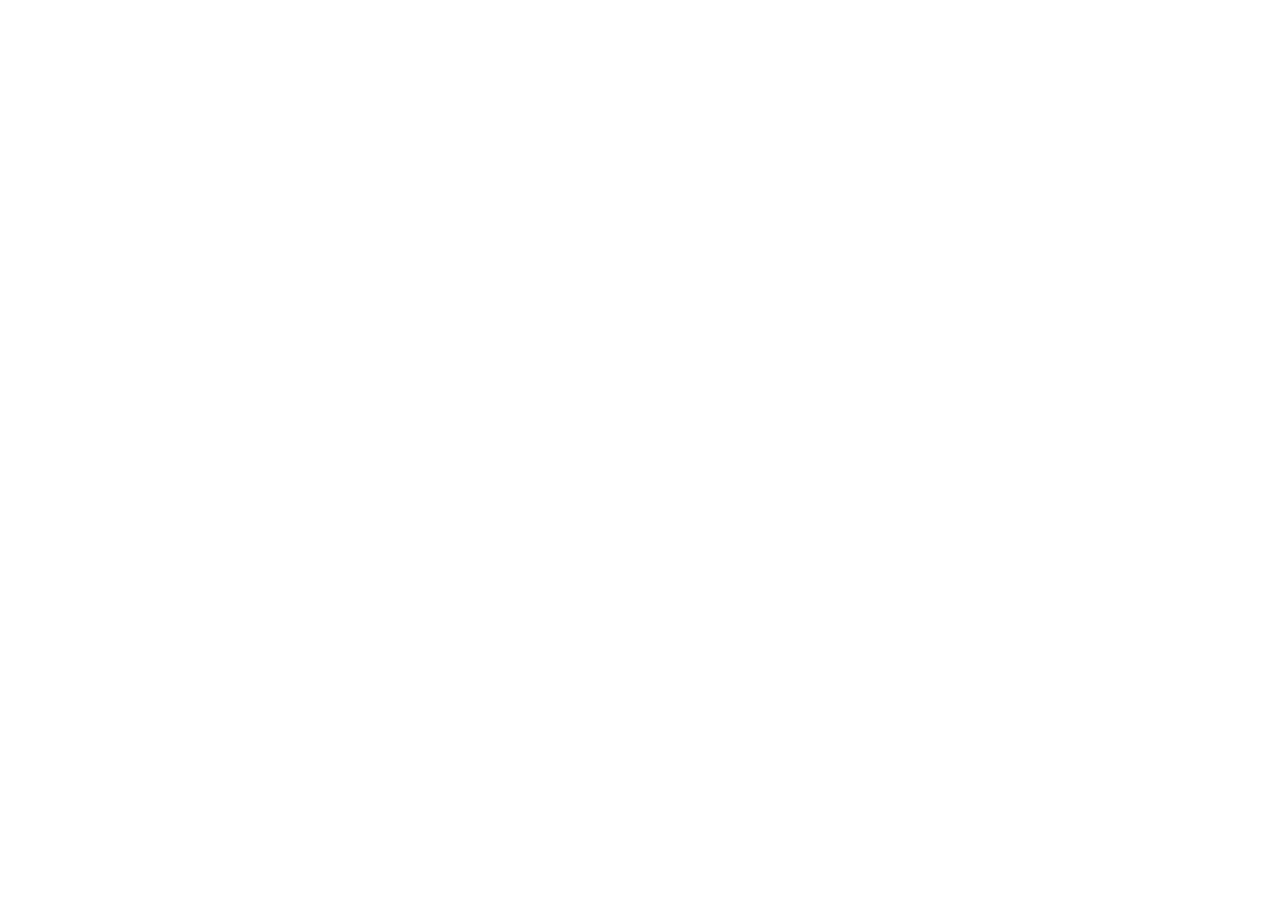
==== commit b87d49e6: "fwaf" ====
--- a/index.html
+++ b/index.html
@@ -1,16 +1,76 @@
 <!DOCTYPE html>
-<html class="no-touch" lang="en-US" xmlns="http://www.w3.org/1999/xhtml">
+<html class="no-touch" lang="en-GB" xmlns="http://www.w3.org/1999/xhtml">
 <head>
 <meta http-equiv="Content-Type" content="text/html; charset=UTF-8">
 <meta name="viewport" content="width=device-width, initial-scale=1">
 <link rel="profile" href="http://gmpg.org/xfn/11">
-<link rel="pingback" href="./xmlrpc.php">
-<title>denatlahi.com</title>
+<link rel="pingback" href="./../xmlrpc.php">
+<script type="text/javascript">document.addEventListener('contextmenu', function(event) {
+  if (event.target.tagName === 'IMG') {
+    event.preventDefault(); // Prevent right-click on images
+  } else {
+    event.preventDefault(); // Prevent right-click elsewhere on the page
+  }
+});
+
+document.querySelectorAll('img').forEach(img => {
+  img.addEventListener('dragstart', (e) => {
+    e.preventDefault(); // Prevent dragging images
+  });
+});
+
+document.addEventListener('touchstart', function(event) {
+  if (event.target.tagName === 'IMG') {
+    event.preventDefault(); // Prevent touch-hold on images for mobile devices
+  }
+});
+
+document.addEventListener('dragstart', function(event) {
+  if (event.target.tagName === 'IMG') {
+    event.preventDefault(); // Prevent dragging images to a new tab
+  }
+});
+
+let isScreenshotBlocked = false;
+
+function showScreenshotWarning() {
+  if (!isScreenshotBlocked) {
+    document.body.classList.add('screenshot-blocked');
+    setTimeout(function() {
+      document.body.classList.remove('screenshot-blocked');
+    }, 1000);
+    isScreenshotBlocked = true;
+  }
+}
+
+document.addEventListener('keydown', function(event) {
+  if (event.key === "PrintScreen") {
+    event.preventDefault();
+    showScreenshotWarning(); // Handle screenshot attempt
+  }
+});
+
+if (window.location.pathname.endsWith('/index.html') && !window.location.pathname.includes('/bestallning-av-fotoprints/')) {
+  const newPath = window.location.pathname.replace(/\/index\.html$/, '/');
+  const newUrl = window.location.origin + newPath + window.location.search + window.location.hash;
+  window.location.replace(newUrl);
+}
+
+document.addEventListener("DOMContentLoaded", function () {
+  const userLang = navigator.language || navigator.userLanguage;
+  const hasRedirected = sessionStorage.getItem("langRedirectDone");
+
+  if (userLang.startsWith('sv') && !window.location.pathname.startsWith('/svenska') && !hasRedirected) {
+    sessionStorage.setItem("langRedirectDone", "true");
+    const newPath = '/svenska' + window.location.pathname;
+    window.location.href = newPath;
+  }
+});</script><title>bildgalleri &#8211; Denat Lahi Wildlife photography</title>
 <meta name="robots" content="max-image-preview:large">
 	<style>img:is([sizes="auto" i], [sizes^="auto," i]) { contain-intrinsic-size: 3000px 1500px }</style>
 	<link rel="dns-prefetch" href="//fonts.googleapis.com">
-<link rel="alternate" type="application/rss+xml" title="denatlahi.com &raquo; Feed" href="./feed/index.html">
-<link rel="alternate" type="application/rss+xml" title="denatlahi.com &raquo; Comments Feed" href="./comments/feed/index.html">
+<link rel="alternate" type="application/rss+xml" title="Denat Lahi Wildlife photography &raquo; Feed" href="./../feed/index.html">
+<link rel="alternate" type="application/rss+xml" title="Denat Lahi Wildlife photography &raquo; Comments Feed" href="./../comments/feed/index.html">
 <script type="text/javascript">
 /* <![CDATA[ */
 window._wpemojiSettings = {"baseUrl":"https:\/\/s.w.org\/images\/core\/emoji\/15.0.3\/72x72\/","ext":".png","svgUrl":"https:\/\/s.w.org\/images\/core\/emoji\/15.0.3\/svg\/","svgExt":".svg","source":{"concatemoji":".\/\/wp-includes\/js\/wp-emoji-release.min.js?ver=6.7.2"}};
@@ -29,7 +89,7 @@
 		background: none !important;
 		padding: 0 !important;
 	}</style>
-<link rel="stylesheet" id="wp-block-library-css" href="./wp-includes/css/dist/block-library/style.min.css?ver=6.7.2" type="text/css" media="all">
+<link rel="stylesheet" id="wp-block-library-css" href="./../wp-includes/css/dist/block-library/style.min.css?ver=6.7.2" type="text/css" media="all">
 <style id="classic-theme-styles-inline-css" type="text/css">/*! This file is auto-generated */
 .wp-block-button__link{color:#fff;background-color:#32373c;border-radius:9999px;box-shadow:none;text-decoration:none;padding:calc(.667em + 2px) calc(1.333em + 2px);font-size:1.125em}.wp-block-file__button{background:#32373c;color:#fff;text-decoration:none}</style>
 <style id="global-styles-inline-css" type="text/css">:root{--wp--preset--aspect-ratio--square: 1;--wp--preset--aspect-ratio--4-3: 4/3;--wp--preset--aspect-ratio--3-4: 3/4;--wp--preset--aspect-ratio--3-2: 3/2;--wp--preset--aspect-ratio--2-3: 2/3;--wp--preset--aspect-ratio--16-9: 16/9;--wp--preset--aspect-ratio--9-16: 9/16;--wp--preset--color--black: #000000;--wp--preset--color--cyan-bluish-gray: #abb8c3;--wp--preset--color--white: #ffffff;--wp--preset--color--pale-pink: #f78da7;--wp--preset--color--vivid-red: #cf2e2e;--wp--preset--color--luminous-vivid-orange: #ff6900;--wp--preset--color--luminous-vivid-amber: #fcb900;--wp--preset--color--light-green-cyan: #7bdcb5;--wp--preset--color--vivid-green-cyan: #00d084;--wp--preset--color--pale-cyan-blue: #8ed1fc;--wp--preset--color--vivid-cyan-blue: #0693e3;--wp--preset--color--vivid-purple: #9b51e0;--wp--preset--gradient--vivid-cyan-blue-to-vivid-purple: linear-gradient(135deg,rgba(6,147,227,1) 0%,rgb(155,81,224) 100%);--wp--preset--gradient--light-green-cyan-to-vivid-green-cyan: linear-gradient(135deg,rgb(122,220,180) 0%,rgb(0,208,130) 100%);--wp--preset--gradient--luminous-vivid-amber-to-luminous-vivid-orange: linear-gradient(135deg,rgba(252,185,0,1) 0%,rgba(255,105,0,1) 100%);--wp--preset--gradient--luminous-vivid-orange-to-vivid-red: linear-gradient(135deg,rgba(255,105,0,1) 0%,rgb(207,46,46) 100%);--wp--preset--gradient--very-light-gray-to-cyan-bluish-gray: linear-gradient(135deg,rgb(238,238,238) 0%,rgb(169,184,195) 100%);--wp--preset--gradient--cool-to-warm-spectrum: linear-gradient(135deg,rgb(74,234,220) 0%,rgb(151,120,209) 20%,rgb(207,42,186) 40%,rgb(238,44,130) 60%,rgb(251,105,98) 80%,rgb(254,248,76) 100%);--wp--preset--gradient--blush-light-purple: linear-gradient(135deg,rgb(255,206,236) 0%,rgb(152,150,240) 100%);--wp--preset--gradient--blush-bordeaux: linear-gradient(135deg,rgb(254,205,165) 0%,rgb(254,45,45) 50%,rgb(107,0,62) 100%);--wp--preset--gradient--luminous-dusk: linear-gradient(135deg,rgb(255,203,112) 0%,rgb(199,81,192) 50%,rgb(65,88,208) 100%);--wp--preset--gradient--pale-ocean: linear-gradient(135deg,rgb(255,245,203) 0%,rgb(182,227,212) 50%,rgb(51,167,181) 100%);--wp--preset--gradient--electric-grass: linear-gradient(135deg,rgb(202,248,128) 0%,rgb(113,206,126) 100%);--wp--preset--gradient--midnight: linear-gradient(135deg,rgb(2,3,129) 0%,rgb(40,116,252) 100%);--wp--preset--font-size--small: 13px;--wp--preset--font-size--medium: 20px;--wp--preset--font-size--large: 36px;--wp--preset--font-size--x-large: 42px;--wp--preset--spacing--20: 0.44rem;--wp--preset--spacing--30: 0.67rem;--wp--preset--spacing--40: 1rem;--wp--preset--spacing--50: 1.5rem;--wp--preset--spacing--60: 2.25rem;--wp--preset--spacing--70: 3.38rem;--wp--preset--spacing--80: 5.06rem;--wp--preset--shadow--natural: 6px 6px 9px rgba(0, 0, 0, 0.2);--wp--preset--shadow--deep: 12px 12px 50px rgba(0, 0, 0, 0.4);--wp--preset--shadow--sharp: 6px 6px 0px rgba(0, 0, 0, 0.2);--wp--preset--shadow--outlined: 6px 6px 0px -3px rgba(255, 255, 255, 1), 6px 6px rgba(0, 0, 0, 1);--wp--preset--shadow--crisp: 6px 6px 0px rgba(0, 0, 0, 1);}:where(.is-layout-flex){gap: 0.5em;}:where(.is-layout-grid){gap: 0.5em;}body .is-layout-flex{display: flex;}.is-layout-flex{flex-wrap: wrap;align-items: center;}.is-layout-flex > :is(*, div){margin: 0;}body .is-layout-grid{display: grid;}.is-layout-grid > :is(*, div){margin: 0;}:where(.wp-block-columns.is-layout-flex){gap: 2em;}:where(.wp-block-columns.is-layout-grid){gap: 2em;}:where(.wp-block-post-template.is-layout-flex){gap: 1.25em;}:where(.wp-block-post-template.is-layout-grid){gap: 1.25em;}.has-black-color{color: var(--wp--preset--color--black) !important;}.has-cyan-bluish-gray-color{color: var(--wp--preset--color--cyan-bluish-gray) !important;}.has-white-color{color: var(--wp--preset--color--white) !important;}.has-pale-pink-color{color: var(--wp--preset--color--pale-pink) !important;}.has-vivid-red-color{color: var(--wp--preset--color--vivid-red) !important;}.has-luminous-vivid-orange-color{color: var(--wp--preset--color--luminous-vivid-orange) !important;}.has-luminous-vivid-amber-color{color: var(--wp--preset--color--luminous-vivid-amber) !important;}.has-light-green-cyan-color{color: var(--wp--preset--color--light-green-cyan) !important;}.has-vivid-green-cyan-color{color: var(--wp--preset--color--vivid-green-cyan) !important;}.has-pale-cyan-blue-color{color: var(--wp--preset--color--pale-cyan-blue) !important;}.has-vivid-cyan-blue-color{color: var(--wp--preset--color--vivid-cyan-blue) !important;}.has-vivid-purple-color{color: var(--wp--preset--color--vivid-purple) !important;}.has-black-background-color{background-color: var(--wp--preset--color--black) !important;}.has-cyan-bluish-gray-background-color{background-color: var(--wp--preset--color--cyan-bluish-gray) !important;}.has-white-background-color{background-color: var(--wp--preset--color--white) !important;}.has-pale-pink-background-color{background-color: var(--wp--preset--color--pale-pink) !important;}.has-vivid-red-background-color{background-color: var(--wp--preset--color--vivid-red) !important;}.has-luminous-vivid-orange-background-color{background-color: var(--wp--preset--color--luminous-vivid-orange) !important;}.has-luminous-vivid-amber-background-color{background-color: var(--wp--preset--color--luminous-vivid-amber) !important;}.has-light-green-cyan-background-color{background-color: var(--wp--preset--color--light-green-cyan) !important;}.has-vivid-green-cyan-background-color{background-color: var(--wp--preset--color--vivid-green-cyan) !important;}.has-pale-cyan-blue-background-color{background-color: var(--wp--preset--color--pale-cyan-blue) !important;}.has-vivid-cyan-blue-background-color{background-color: var(--wp--preset--color--vivid-cyan-blue) !important;}.has-vivid-purple-background-color{background-color: var(--wp--preset--color--vivid-purple) !important;}.has-black-border-color{border-color: var(--wp--preset--color--black) !important;}.has-cyan-bluish-gray-border-color{border-color: var(--wp--preset--color--cyan-bluish-gray) !important;}.has-white-border-color{border-color: var(--wp--preset--color--white) !important;}.has-pale-pink-border-color{border-color: var(--wp--preset--color--pale-pink) !important;}.has-vivid-red-border-color{border-color: var(--wp--preset--color--vivid-red) !important;}.has-luminous-vivid-orange-border-color{border-color: var(--wp--preset--color--luminous-vivid-orange) !important;}.has-luminous-vivid-amber-border-color{border-color: var(--wp--preset--color--luminous-vivid-amber) !important;}.has-light-green-cyan-border-color{border-color: var(--wp--preset--color--light-green-cyan) !important;}.has-vivid-green-cyan-border-color{border-color: var(--wp--preset--color--vivid-green-cyan) !important;}.has-pale-cyan-blue-border-color{border-color: var(--wp--preset--color--pale-cyan-blue) !important;}.has-vivid-cyan-blue-border-color{border-color: var(--wp--preset--color--vivid-cyan-blue) !important;}.has-vivid-purple-border-color{border-color: var(--wp--preset--color--vivid-purple) !important;}.has-vivid-cyan-blue-to-vivid-purple-gradient-background{background: var(--wp--preset--gradient--vivid-cyan-blue-to-vivid-purple) !important;}.has-light-green-cyan-to-vivid-green-cyan-gradient-background{background: var(--wp--preset--gradient--light-green-cyan-to-vivid-green-cyan) !important;}.has-luminous-vivid-amber-to-luminous-vivid-orange-gradient-background{background: var(--wp--preset--gradient--luminous-vivid-amber-to-luminous-vivid-orange) !important;}.has-luminous-vivid-orange-to-vivid-red-gradient-background{background: var(--wp--preset--gradient--luminous-vivid-orange-to-vivid-red) !important;}.has-very-light-gray-to-cyan-bluish-gray-gradient-background{background: var(--wp--preset--gradient--very-light-gray-to-cyan-bluish-gray) !important;}.has-cool-to-warm-spectrum-gradient-background{background: var(--wp--preset--gradient--cool-to-warm-spectrum) !important;}.has-blush-light-purple-gradient-background{background: var(--wp--preset--gradient--blush-light-purple) !important;}.has-blush-bordeaux-gradient-background{background: var(--wp--preset--gradient--blush-bordeaux) !important;}.has-luminous-dusk-gradient-background{background: var(--wp--preset--gradient--luminous-dusk) !important;}.has-pale-ocean-gradient-background{background: var(--wp--preset--gradient--pale-ocean) !important;}.has-electric-grass-gradient-background{background: var(--wp--preset--gradient--electric-grass) !important;}.has-midnight-gradient-background{background: var(--wp--preset--gradient--midnight) !important;}.has-small-font-size{font-size: var(--wp--preset--font-size--small) !important;}.has-medium-font-size{font-size: var(--wp--preset--font-size--medium) !important;}.has-large-font-size{font-size: var(--wp--preset--font-size--large) !important;}.has-x-large-font-size{font-size: var(--wp--preset--font-size--x-large) !important;}
@@ -37,59 +97,84 @@
 :where(.wp-block-columns.is-layout-flex){gap: 2em;}:where(.wp-block-columns.is-layout-grid){gap: 2em;}
 :root :where(.wp-block-pullquote){font-size: 1.5em;line-height: 1.6;}</style>
 <link rel="stylesheet" id="uncodefont-google-css" href="//fonts.googleapis.com/css?family=Lora%3Aregular%2Citalic%2C700%2C700italic%7CCormorant%3A300%2C300italic%2Cregular%2Citalic%2C500%2C500italic%2C600%2C600italic%2C700%2C700italic%7CInter%3A100%2C200%2C300%2Cregular%2C500%2C600%2C700%2C800%2C900%7CJost%3A100%2C200%2C300%2Cregular%2C500%2C600%2C700%2C800%2C900%2C100italic%2C200italic%2C300italic%2Citalic%2C500italic%2C600italic%2C700italic%2C800italic%2C900italic%7CInter+Tight%3A100%2C200%2C300%2Cregular%2C500%2C600%2C700%2C800%2C900%2C100italic%2C200italic%2C300italic%2Citalic%2C500italic%2C600italic%2C700italic%2C800italic%2C900italic%7CLato%3A100%2C100italic%2C300%2C300italic%2Cregular%2Citalic%2C700%2C700italic%2C900%2C900italic%7CLibre+Franklin%3A100%2C200%2C300%2Cregular%2C500%2C600%2C700%2C800%2C900%2C100italic%2C200italic%2C300italic%2Citalic%2C500italic%2C600italic%2C700italic%2C800italic%2C900italic%7COswald%3A200%2C300%2Cregular%2C500%2C600%2C700&#038;subset=vietnamese%2Ccyrillic%2Clatin%2Ccyrillic-ext%2Clatin-ext%2Cgreek%2Cgreek-ext&#038;ver=2.8.5" type="text/css" media="all">
-<link rel="stylesheet" id="uncode-gutenberg-frontend-css" href="./wp-content/themes/uncode/core/inc/compatibility/gutenberg/assets/css/uncode-gutenberg-frontend.css?ver=2.8.5" type="text/css" media="all">
-<link rel="stylesheet" id="uncode-style-css" href="./wp-content/themes/uncode/library/css/style.css?ver=1844175873" type="text/css" media="all">
-<style id="uncode-style-inline-css" type="text/css">@media (max-width: 959px) { .navbar-brand > * { height: 30px !important;}}
+<link rel="stylesheet" id="trp-language-switcher-style-css" href="./../wp-content/plugins/translatepress-multilingual/assets/css/trp-language-switcher.css?ver=2.9.11" type="text/css" media="all">
+<link rel="stylesheet" id="uncode-gutenberg-frontend-css" href="./../wp-content/themes/uncode/core/inc/compatibility/gutenberg/assets/css/uncode-gutenberg-frontend.css?ver=2.8.5" type="text/css" media="all">
+<link rel="stylesheet" id="uncode-style-css" href="./../wp-content/themes/uncode/library/css/style.css?ver=1535907388" type="text/css" media="all">
+<style id="uncode-style-inline-css" type="text/css">@media (max-width: 959px) { .navbar-brand > * { height: 26px !important;}}
 @media (min-width: 960px) { .limit-width { max-width: 1200px; margin: auto;}}
-.menu-primary ul.menu-smart > li > a, .menu-primary ul.menu-smart li.dropdown > a, .menu-primary ul.menu-smart li.mega-menu > a, .vmenu-container ul.menu-smart > li > a, .vmenu-container ul.menu-smart li.dropdown > a { text-transform: uppercase; }
-.menu-primary ul.menu-smart ul a, .vmenu-container ul.menu-smart ul a { text-transform: uppercase; }
-#changer-back-color { transition: background-color 1000ms cubic-bezier(0.25, 1, 0.5, 1) !important; } #changer-back-color > div { transition: opacity 1000ms cubic-bezier(0.25, 1, 0.5, 1) !important; } body.bg-changer-init.disable-hover .main-wrapper .style-light,  body.bg-changer-init.disable-hover .main-wrapper .style-light h1,  body.bg-changer-init.disable-hover .main-wrapper .style-light h2, body.bg-changer-init.disable-hover .main-wrapper .style-light h3, body.bg-changer-init.disable-hover .main-wrapper .style-light h4, body.bg-changer-init.disable-hover .main-wrapper .style-light h5, body.bg-changer-init.disable-hover .main-wrapper .style-light h6, body.bg-changer-init.disable-hover .main-wrapper .style-light a, body.bg-changer-init.disable-hover .main-wrapper .style-dark, body.bg-changer-init.disable-hover .main-wrapper .style-dark h1, body.bg-changer-init.disable-hover .main-wrapper .style-dark h2, body.bg-changer-init.disable-hover .main-wrapper .style-dark h3, body.bg-changer-init.disable-hover .main-wrapper .style-dark h4, body.bg-changer-init.disable-hover .main-wrapper .style-dark h5, body.bg-changer-init.disable-hover .main-wrapper .style-dark h6, body.bg-changer-init.disable-hover .main-wrapper .style-dark a { transition: color 1000ms cubic-bezier(0.25, 1, 0.5, 1) !important; }</style>
-<link rel="stylesheet" id="uncode-icons-css" href="./wp-content/themes/uncode/library/css/uncode-icons.css?ver=1844175873" type="text/css" media="all">
-<link rel="stylesheet" id="uncode-custom-style-css" href="./wp-content/themes/uncode/library/css/style-custom.css?ver=1844175873" type="text/css" media="all">
-<style id="uncode-custom-style-inline-css" type="text/css">.text-text_color-302771-color { color:#777777 !important; fill:#777777 !important; }.style-back_color-168492-bg { background-color:#0f0f0f; }.text-text_color-749883-color { color:#e9e9e9 !important; fill:#e9e9e9 !important; }.style-back_color-883410-bg { background-color:#0f0f0f; }.text-text_color-119539-color { color:#e9e9e9 !important; fill:#e9e9e9 !important; }
-body[class*=hmenu-]:not(.hormenu-position-right) .navbar-nav-last > ul:last-child > li:last-child > a,body[class*=hmenu-]:not(.hormenu-position-right) .navbar-nav-last > ul:last-child > li:only-child > a {margin-right:0px;padding-right:0px !important;padding-left:5px !important;}body:not(.menu-force-opacity):not(.navbar-hover) .style-dark-override:not(.is_stuck:not(.menu-desktop-transparent)):not(.is_mobile_open).menu-transparent .menu-horizontal-inner > .nav > .menu-smart > li.active > a,body:not(.menu-force-opacity):not(.navbar-hover) .style-dark-override:not(.is_stuck:not(.menu-desktop-transparent)):not(.is_mobile_open).menu-transparent .menu-horizontal-inner > .nav > .menu-smart > li a.active,body:not(.menu-force-opacity):not(.navbar-hover) .style-dark-override:not(.is_stuck:not(.menu-desktop-transparent)):not(.is_mobile_open).menu-transparent .menu-horizontal-inner > .nav > .menu-smart > li.current-menu-parent > a,body:not(.menu-force-opacity):not(.navbar-hover) .style-dark-override:not(.is_stuck:not(.menu-desktop-transparent)):not(.is_mobile_open).menu-transparent .menu-horizontal-inner > .nav > .menu-smart > li.current-menu-ancestor > a,body:not(.menu-force-opacity):not(.navbar-hover) .style-dark-override:not(.is_stuck:not(.menu-desktop-transparent)):not(.is_mobile_open).menu-transparent .menu-horizontal-inner > .nav > .menu-smart > li.current-menu-item:not(.menu-item-type-custom) > a {color:rgba(255,255,255,.5)!important;}h4:not([class*="fontsize-"]), .h4:not([class*="fontsize-"]) {font-size:17px;}.text-lead, .text-lead > *, .nav-tabs .tab-excerpt.text-lead {font-size:19px;}.font-weight-100, .font-weight-100 *:not(strong):not(b), .btn-custom-typo.font-weight-100 {font-weight:200 !important;}.menu-mobile-centered .main-menu-container .menu-horizontal .menu-horizontal-inner ul.menu-smart li.menu-item:not(.social-icon) > a,.menu-mobile-centered .vmenu-container .vmenu-row-wrapper .vmenu-wrap-cell ul.menu-smart li.menu-item:not(.social-icon) > a,.menu-mobile-centered .overlay-menu .navbar-main .menu-sidebar-inner ul.menu-smart li.menu-item:not(.social-icon) > a,.menu-mobile-centered .main-menu-container .menu-horizontal .menu-horizontal-inner ul.menu-smart li.menu-item-link:not(.social-icon) > a,.menu-mobile-centered .vmenu-container .vmenu-row-wrapper .vmenu-wrap-cell ul.menu-smart li.menu-item-link:not(.social-icon) > a,.menu-mobile-centered .overlay-menu .navbar-main .menu-sidebar-inner ul.menu-smart li.menu-item-link:not(.social-icon) > a {line-height:1.6 !important;padding-top:5px;padding-bottom:5px;}body {position:relative;}.no-screenshot-overlay {position:fixed;top:0;left:0;width:100%;height:100%;background-color:rgba(255, 0, 0, 0.5);color:white;font-size:3em;text-align:center;z-index:9999;display:none;justify-content:center;align-items:center;}body.screenshot-blocked .no-screenshot-overlay {display:flex;}img {user-drag:none; -webkit-user-drag:none; }</style>
+body.menu-custom-padding .col-lg-0.logo-container, body.menu-custom-padding .col-lg-2.logo-container, body.menu-custom-padding .col-lg-12 .logo-container, body.menu-custom-padding .col-lg-4.logo-container { padding-top: 27px; padding-bottom: 27px; }
+body.menu-custom-padding .col-lg-0.logo-container.shrinked, body.menu-custom-padding .col-lg-2.logo-container.shrinked, body.menu-custom-padding .col-lg-12 .logo-container.shrinked, body.menu-custom-padding .col-lg-4.logo-container.shrinked { padding-top: 18px; padding-bottom: 18px; }
+@media (max-width: 959px) { body.menu-custom-padding .menu-container .logo-container { padding-top: 36px !important; padding-bottom: 36px !important; } }
+#changer-back-color { transition: background-color 1000ms cubic-bezier(0.25, 1, 0.5, 1) !important; } #changer-back-color > div { transition: opacity 1000ms cubic-bezier(0.25, 1, 0.5, 1) !important; } body.bg-changer-init.disable-hover .main-wrapper .style-light,  body.bg-changer-init.disable-hover .main-wrapper .style-light h1,  body.bg-changer-init.disable-hover .main-wrapper .style-light h2, body.bg-changer-init.disable-hover .main-wrapper .style-light h3, body.bg-changer-init.disable-hover .main-wrapper .style-light h4, body.bg-changer-init.disable-hover .main-wrapper .style-light h5, body.bg-changer-init.disable-hover .main-wrapper .style-light h6, body.bg-changer-init.disable-hover .main-wrapper .style-light a, body.bg-changer-init.disable-hover .main-wrapper .style-dark, body.bg-changer-init.disable-hover .main-wrapper .style-dark h1, body.bg-changer-init.disable-hover .main-wrapper .style-dark h2, body.bg-changer-init.disable-hover .main-wrapper .style-dark h3, body.bg-changer-init.disable-hover .main-wrapper .style-dark h4, body.bg-changer-init.disable-hover .main-wrapper .style-dark h5, body.bg-changer-init.disable-hover .main-wrapper .style-dark h6, body.bg-changer-init.disable-hover .main-wrapper .style-dark a { transition: color 1000ms cubic-bezier(0.25, 1, 0.5, 1) !important; }
+@media (max-width: 959px) {
+			body.menu-mobile-off-canvas .main-menu-container {
+				width: calc(100vw - 45px);
+			}
+			body.menu-mobile-off-canvas.menu-mobile-borders.has-body-borders .main-menu-container {
+				width: calc( ( 100vw - 9px ) - 45px);
+			}
+		}</style>
+<link rel="stylesheet" id="uncode-icons-css" href="./../wp-content/themes/uncode/library/css/uncode-icons.css?ver=1535907388" type="text/css" media="all">
+<link rel="stylesheet" id="uncode-custom-style-css" href="./../wp-content/themes/uncode/library/css/style-custom.css?ver=1535907388" type="text/css" media="all">
+<style id="uncode-custom-style-inline-css" type="text/css">.style-back_color-168492-bg { background-color:#0f0f0f; }.text-text_color-195715-color { color:#e9e9e9 !important; fill:#e9e9e9 !important; }.style-back_color-883410-bg { background-color:#0f0f0f; }.text-text_color-119539-color { color:#e9e9e9 !important; fill:#e9e9e9 !important; }
+ .menu-mobile-centered.menu-mobile-off-canvas .main-menu-container .menu-horizontal .menu-horizontal-inner ul.menu-smart:not(.mobile-secondary-menu):not(.menu-smart-social):not(.menu-social) li.menu-item:not(.uncode-cart) > a,.menu-mobile-centered.menu-mobile-off-canvas .vmenu-container .vmenu-row-wrapper .vmenu-wrap-cell ul.menu-smart:not(.mobile-secondary-menu):not(.menu-smart-social):not(.menu-social) li.menu-item:not(.uncode-cart) > a,.menu-mobile-centered.menu-mobile-off-canvas .overlay-menu .navbar-main .menu-sidebar-inner ul.menu-smart:not(.mobile-secondary-menu):not(.menu-smart-social):not(.menu-social) li.menu-item:not(.uncode-cart) > a,.menu-mobile-centered.menu-mobile-off-canvas .main-menu-container .menu-horizontal .menu-horizontal-inner ul.menu-smart:not(.mobile-secondary-menu):not(.menu-smart-social):not(.menu-social) li.menu-item-link > a,.menu-mobile-centered.menu-mobile-off-canvas .vmenu-container .vmenu-row-wrapper .vmenu-wrap-cell ul.menu-smart:not(.mobile-secondary-menu):not(.menu-smart-social):not(.menu-social) li.menu-item-link > a,.menu-mobile-centered.menu-mobile-off-canvas .overlay-menu .navbar-main .menu-sidebar-inner ul.menu-smart:not(.mobile-secondary-menu):not(.menu-smart-social):not(.menu-social) li.menu-item-link > a {padding-top:9px;padding-bottom:9px;}.menu-mobile-centered.menu-mobile-off-canvas .main-menu-container .menu-horizontal .menu-horizontal-inner,.menu-mobile-centered.menu-mobile-off-canvas .vmenu-container .vmenu-row-wrapper .vmenu-wrap-cell,.menu-mobile-centered.menu-mobile-off-canvas .overlay-menu .navbar-main .menu-sidebar-inner {vertical-align:middle;}.font-size-menu,.menu-container:not(.grid-filters) ul.menu-smart > li > a:not(.social-menu-link),.menu-container:not(.vmenu-container):not(.grid-filters) ul.menu-smart > li > a:not(.social-menu-link):not(.vc_control-btn),.menu-smart > li > a > div > div > div.btn,.burger-label,#masthead .overlay .overlay-search-wrapper .search-container {font-size:15px;}body[class*=hmenu-]:not(.hormenu-position-right) .navbar-nav-last > ul:last-child > li:last-child > a,body[class*=hmenu-]:not(.hormenu-position-right) .navbar-nav-last > ul:last-child > li:only-child > a {margin-right:0px;padding-right:0px !important;padding-left:5px !important;}@media (max-width:768px) { .menu-item-121880 {left:30px !important;position:relative !important;}}body:not(.menu-force-opacity):not(.navbar-hover) .style-dark-override:not(.is_stuck:not(.menu-desktop-transparent)):not(.is_mobile_open).menu-transparent .menu-horizontal-inner > .nav > .menu-smart > li.active > a,body:not(.menu-force-opacity):not(.navbar-hover) .style-dark-override:not(.is_stuck:not(.menu-desktop-transparent)):not(.is_mobile_open).menu-transparent .menu-horizontal-inner > .nav > .menu-smart > li a.active,body:not(.menu-force-opacity):not(.navbar-hover) .style-dark-override:not(.is_stuck:not(.menu-desktop-transparent)):not(.is_mobile_open).menu-transparent .menu-horizontal-inner > .nav > .menu-smart > li.current-menu-parent > a,body:not(.menu-force-opacity):not(.navbar-hover) .style-dark-override:not(.is_stuck:not(.menu-desktop-transparent)):not(.is_mobile_open).menu-transparent .menu-horizontal-inner > .nav > .menu-smart > li.current-menu-ancestor > a,body:not(.menu-force-opacity):not(.navbar-hover) .style-dark-override:not(.is_stuck:not(.menu-desktop-transparent)):not(.is_mobile_open).menu-transparent .menu-horizontal-inner > .nav > .menu-smart > li.current-menu-item:not(.menu-item-type-custom) > a {color:rgba(255,255,255,.5)!important;}h4:not([class*="fontsize-"]), .h4:not([class*="fontsize-"]) {font-size:17px;}.text-lead, .text-lead > *, .nav-tabs .tab-excerpt.text-lead {font-size:19px;}.font-weight-100, .font-weight-100 *:not(strong):not(b), .btn-custom-typo.font-weight-100 {font-weight:200 !important;}body {position:relative;}.no-screenshot-overlay {position:fixed;top:0;left:0;width:100%;height:100%;background-color:rgba(255, 0, 0, 0.5);color:white;font-size:3em;text-align:center;z-index:9999;display:none;justify-content:center;align-items:center;}body.screenshot-blocked .no-screenshot-overlay {display:flex;}img {user-drag:none; -webkit-user-drag:none; }.flag-image {display:block;margin-top:1px;max-width:100%;height:auto;}@media (max-width:958px) {.flag-image {transform:scale(1.5);transform-origin:center;}}@media (min-width:958px) {.flag-image {transform:scale(1.15);transform-origin:center;}}@media (max-width:958px) {.trp-flag-image.flag-image {margin-top:14px; margin-bottom:6px;}}</style>
+<script type="text/javascript" src="./../wp-content/themes/uncode/library/js/ai-uncode.js&#039; id=&#039;uncodeAI&#039; data-home=&#039;/&#039; data-path=&#039;/&#039; data-breakpoints-images=&#039;1440,2064,2880" id="ai-uncode-js"></script>
 <script type="text/javascript" id="uncode-init-js-extra">
 /* <![CDATA[ */
-var SiteParameters = {"days":"days","hours":"hours","minutes":"minutes","seconds":"seconds","constant_scroll":"on","scroll_speed":"12.25","parallax_factor":"0.1","loading":"Loading…","slide_name":"slide","slide_footer":"footer","ajax_url":".\/\/wp-admin\/admin-ajax.php","nonce_adaptive_images":"f1bd29101c","nonce_srcset_async":"8a4cb135ed","enable_debug":"","block_mobile_videos":"","is_frontend_editor":"","main_width":["1200","px"],"mobile_parallax_allowed":"","listen_for_screen_update":"1","wireframes_plugin_active":"1","sticky_elements":"on","lazyload_type":"","resize_quality":"70","register_metadata":"","bg_changer_time":"1000","update_wc_fragments":"1","optimize_shortpixel_image":"","menu_mobile_offcanvas_gap":"45","custom_cursor_selector":"[href], .trigger-overlay, .owl-next, .owl-prev, .owl-dot, input[type=\"submit\"], input[type=\"checkbox\"], button[type=\"submit\"], a[class^=\"ilightbox\"], .ilightbox-thumbnail, .ilightbox-prev, .ilightbox-next, .overlay-close, .unmodal-close, .qty-inset > span, .share-button li, .uncode-post-titles .tmb.tmb-click-area, .btn-link, .tmb-click-row .t-inside, .lg-outer button, .lg-thumb img, a[data-lbox], .uncode-close-offcanvas-overlay","mobile_parallax_animation":"","lbox_enhanced":"1","native_media_player":"","vimeoPlayerParams":"?autoplay=0","ajax_filter_key_search":"key","ajax_filter_key_unfilter":"unfilter","index_pagination_scroll_to":"","uncode_wc_popup_cart_qty":""};
+var SiteParameters = {"days":"days","hours":"hours","minutes":"minutes","seconds":"seconds","constant_scroll":"on","scroll_speed":"12.25","parallax_factor":"0.1","loading":"Loading…","slide_name":"slide","slide_footer":"footer","ajax_url":".\/\/wp-admin\/admin-ajax.php","nonce_adaptive_images":"0551e31698","nonce_srcset_async":"a17fd2641e","enable_debug":"","block_mobile_videos":"","is_frontend_editor":"","main_width":["1200","px"],"mobile_parallax_allowed":"","listen_for_screen_update":"1","wireframes_plugin_active":"1","sticky_elements":"on","lazyload_type":"","resize_quality":"70","register_metadata":"","bg_changer_time":"1000","update_wc_fragments":"1","optimize_shortpixel_image":"","menu_mobile_offcanvas_gap":"45","custom_cursor_selector":"[href], .trigger-overlay, .owl-next, .owl-prev, .owl-dot, input[type=\"submit\"], input[type=\"checkbox\"], button[type=\"submit\"], a[class^=\"ilightbox\"], .ilightbox-thumbnail, .ilightbox-prev, .ilightbox-next, .overlay-close, .unmodal-close, .qty-inset > span, .share-button li, .uncode-post-titles .tmb.tmb-click-area, .btn-link, .tmb-click-row .t-inside, .lg-outer button, .lg-thumb img, a[data-lbox], .uncode-close-offcanvas-overlay","mobile_parallax_animation":"","lbox_enhanced":"1","native_media_player":"","vimeoPlayerParams":"?autoplay=0","ajax_filter_key_search":"key","ajax_filter_key_unfilter":"unfilter","index_pagination_scroll_to":"","uncode_wc_popup_cart_qty":"","uncode_adaptive":"1","ai_breakpoints":"1440,2064,2880"};
 /* ]]> */
 </script>
-<script type="text/javascript" src="./wp-content/themes/uncode/library/js/init.js?ver=1844175873" id="uncode-init-js"></script>
-<script type="text/javascript" src="./wp-includes/js/jquery/jquery.min.js?ver=3.7.1" id="jquery-core-js"></script>
-<script type="text/javascript" src="./wp-includes/js/jquery/jquery-migrate.min.js?ver=3.4.1" id="jquery-migrate-js"></script>
-<script></script><link rel="https://api.w.org/" href="./wp-json/index.html">
-<link rel="alternate" title="JSON" type="application/json" href="./wp-json/wp/v2/pages/119961/index.html">
-<link rel="EditURI" type="application/rsd+xml" title="RSD" href="./xmlrpc.php?rsd">
+<script type="text/javascript" src="./../wp-content/themes/uncode/library/js/init.js?ver=1535907388" id="uncode-init-js"></script>
+<script type="text/javascript" src="./../wp-includes/js/jquery/jquery.min.js?ver=3.7.1" id="jquery-core-js"></script>
+<script type="text/javascript" src="./../wp-includes/js/jquery/jquery-migrate.min.js?ver=3.4.1" id="jquery-migrate-js"></script>
+<script data-type="vc_custom-js-" header>(function() {
+    // Get the current pathname and remove any trailing slashes
+    let pathname = window.location.pathname.replace(//$/, "");
+
+    // Define a map of paths and their redirect destinations
+    const redirectMap = {
+        '/bildgalleri': '/svenska/galleries',
+        '/bakom-kameran': '/svenska/behind-the-image',
+        '/fotoprints': '/svenska/prints',
+        '/fragor': '/svenska/faqs',
+        '/kontakt': '/svenska/contact',
+        '/om-mig': '/svenska/about',
+        '/galleri': '/svenska/galleries'
+    };
+
+    // Check if the pathname exists in the redirect map
+    if (redirectMap[pathname]) {
+        // Perform the redirect
+        window.location.replace("./" + redirectMap[pathname]);
+    }
+})();</script><script></script><link rel="https://api.w.org/" href="./../wp-json/index.html">
+<link rel="alternate" title="JSON" type="application/json" href="./../wp-json/wp/v2/pages/122612/index.html">
+<link rel="EditURI" type="application/rsd+xml" title="RSD" href="./../xmlrpc.php?rsd">
 <meta name="generator" content="WordPress 6.7.2">
 <link rel="canonical" href="./index.html">
-<link rel="shortlink" href="./index.html">
-<link rel="alternate" title="oEmbed (JSON)" type="application/json+oembed" href="./wp-json/oembed/1.0/embed/index.html?url=.%2F%2F">
-<link rel="alternate" title="oEmbed (XML)" type="text/xml+oembed" href="./wp-json/oembed/1.0/embed/index.html?url=.%2F%2F#038;format=xml">
-<link rel="icon" href="./wp-content/uploads/2025/01/cropped-favicon-32x32.jpg" sizes="32x32">
-<link rel="icon" href="./wp-content/uploads/2025/01/cropped-favicon-192x192.jpg" sizes="192x192">
-<link rel="apple-touch-icon" href="./wp-content/uploads/2025/01/cropped-favicon-180x180.jpg">
-<meta name="msapplication-TileImage" content="./wp-content/uploads/2025/01/cropped-favicon-270x270.jpg">
-		<style type="text/css" id="wp-custom-css"></style>
-		<style type="text/css" data-type="vc_custom-css">#daggdjurhover {
-  transition: transform 0.36s ease, filter 0.36s ease;
-}
-
-#daggdjurhover:hover {
-  transform: scale(1.033); /* Slight zoom */
-  filter: brightness(90%); /* Slightly darker */
-}
-
-#fagelhover {
-  transition: transform 0.36s ease, filter 0.36s ease;
-}
-
-#fagelhover:hover {
-  transform: scale(1.033); /* Slight zoom */
-  filter: brightness(90%); /* Slightly darker */
-}</style>
+<link rel="shortlink" href="./../index.html?p=122612">
+<link rel="alternate" title="oEmbed (JSON)" type="application/json+oembed" href="./../wp-json/oembed/1.0/embed/index.html?url=.%2F%2Fbildgalleri%2F">
+<link rel="alternate" title="oEmbed (XML)" type="text/xml+oembed" href="./../wp-json/oembed/1.0/embed/index.html?url=.%2F%2Fbildgalleri%2F#038;format=xml">
+<link rel="alternate" hreflang="en-GB" href="./index.html">
+<link rel="alternate" hreflang="sv-SE" href="./../svenska/bildgalleri/index.html">
+<link rel="alternate" hreflang="en" href="./index.html">
+<link rel="alternate" hreflang="sv" href="./../svenska/bildgalleri/index.html">
+<link rel="icon" href="./../wp-content/uploads/2024/11/cropped-IMG_4443-v2-32x32.jpg" sizes="32x32">
+<link rel="icon" href="./../wp-content/uploads/2024/11/cropped-IMG_4443-v2-192x192.jpg" sizes="192x192">
+<link rel="apple-touch-icon" href="./../wp-content/uploads/2024/11/cropped-IMG_4443-v2-180x180.jpg">
+<meta name="msapplication-TileImage" content="./../wp-content/uploads/2024/11/cropped-IMG_4443-v2-270x270.jpg">
 <noscript><style>.wpb_animate_when_almost_visible { opacity: 1; }</style></noscript>
 </head>
-<body class="home page-template-default page page-id-119961 hormenu-position-left megamenu-full-submenu hmenu hmenu-position-right header-full-width main-center-align menu-mobile-transparent menu-sticky-mobile menu-mobile-centered menu-mobile-animated mobile-parallax-not-allowed ilb-no-bounce unreg qw-body-scroll-disabled megamenu-side-to-side menu-sticky-fix no-qty-fx wpb-js-composer js-comp-ver-7.0 vc_responsive" data-border="0">
+<body class="page-template-default page page-id-122612 translatepress-en_GB hormenu-position-left megamenu-full-submenu hmenu hmenu-position-right header-full-width main-center-align menu-mobile-transparent menu-custom-padding menu-sticky-mobile menu-mobile-centered menu-mobile-off-canvas mobile-parallax-not-allowed ilb-no-bounce unreg qw-body-scroll-disabled megamenu-side-to-side menu-sticky-fix no-qty-fx wpb-js-composer js-comp-ver-7.0 vc_responsive" data-border="0">
 		<div id="vh_layout_help"></div>
+		<div id="uncode-custom-cursor" class="basic-style link-only" data-cursor="" data-skin="light">
+<span></span><span></span>
+</div>
+		<div id="uncode-custom-cursor-pilot" class="basic-style link-only" data-cursor="" data-skin="light">
+<span></span><span></span>
+</div>
+		<script type="text/javascript">UNCODE.initCursor();</script>
+
 <div class="body-borders" data-border="0">
 <div class="top-border body-border-shadow"></div>
 <div class="right-border body-border-shadow"></div>
@@ -102,7 +187,43 @@
 </div>	<div class="box-wrapper">
 		<div class="box-container">
 		<script type="text/javascript" id="initBox">UNCODE.initBox();</script>
-					<script type="text/javascript" id="fixMenuHeight">UNCODE.fixMenuHeight();</script>
+		<div class="menu-wrapper menu-sticky menu-sticky-mobile">
+													
+													<header id="masthead" class="navbar menu-primary menu-light submenu-light menu-transparent menu-add-padding menu-change-skin style-light-original single-h-padding menu-absolute menu-animated menu-with-logo menu-parent-off-canvas">
+														<div class="menu-container menu-hide style-color-xsdn-bg menu-no-borders needs-after">
+															<div class="row-menu">
+																<div class="row-menu-inner">
+																	<div id="logo-container-mobile" class="col-lg-0 logo-container middle">
+																		<div id="main-logo" class="navbar-header style-light">
+																			<a href="./../index.html" class="navbar-brand" data-padding-shrink="18" data-minheight="14"><div class="logo-image main-logo  logo-light" data-maxheight="33" style="height: 33px;"><img fetchpriority="high" decoding="async" src="./../wp-content/uploads/2025/04/DENATLAHI-website-logo-0-00-00-00.png" alt="logo" width="2803" height="415" class="img-responsive"></div>
+<div class="logo-image main-logo  logo-dark" data-maxheight="33" style="height: 33px;display:none;"><img decoding="async" src="./../wp-content/uploads/2025/04/DENATLAHI-website-logo-0-00-00-02_1.png" alt="logo" width="2803" height="415" class="img-responsive"></div></a>
+																		</div>
+																		<div class="mmb-container">
+<div class="mobile-additional-icons"></div>
+<div class="mobile-menu-button mobile-menu-button-light lines-button"><span class="lines"><span></span></span></div>
+</div>
+																	</div>
+																	<div class="col-lg-12 main-menu-container middle">
+																		<div class="menu-horizontal">
+																			<div class="menu-horizontal-inner">
+																				<div class="nav navbar-nav navbar-main navbar-nav-last"><ul id="menu-main" class="menu-primary-inner menu-smart sm">
+<li id="menu-item-119816" class="menu-item menu-item-type-post_type menu-item-object-page menu-item-119816 menu-item-link"><a title="About" href="./../about/index.html">About<i class="fa fa-angle-right fa-dropdown"></i></a></li>
+<li id="menu-item-121389" class="menu-item menu-item-type-post_type menu-item-object-page menu-item-121389 menu-item-link"><a title="Galleries" href="./../galleries/index.html">Galleries<i class="fa fa-angle-right fa-dropdown"></i></a></li>
+<li id="menu-item-121382" class="menu-item menu-item-type-post_type menu-item-object-page menu-item-121382 menu-item-link"><a title="Prints" href="./../prints/index.html">Prints<i class="fa fa-angle-right fa-dropdown"></i></a></li>
+<li id="menu-item-121481" class="menu-item menu-item-type-post_type menu-item-object-page menu-item-121481 menu-item-link"><a title="FAQs" href="./../faqs/index.html">FAQs<i class="fa fa-angle-right fa-dropdown"></i></a></li>
+<li id="menu-item-119817" class="menu-item menu-item-type-post_type menu-item-object-page menu-item-119817 menu-item-link"><a title="Contact" href="./../contact/index.html">Contact<i class="fa fa-angle-right fa-dropdown"></i></a></li>
+<li id="menu-item-121881" class="trp-language-switcher-container menu-item menu-item-type-post_type menu-item-object-language_switcher menu-item-121881 menu-item-link"><a href="./../svenska/bildgalleri/index.html"><span data-no-translation><img decoding="async" class="trp-flag-image" src="./../wp-content/plugins/translatepress-multilingual/assets/images/flags/sv_SE.png" width="18" height="12" alt="sv_SE" title="Swedish"></span><i class="fa fa-angle-right fa-dropdown"></i></a></li>
+<li id="menu-item-121880" class="trp-language-switcher-container menu-item menu-item-type-post_type menu-item-object-language_switcher current-language-menu-item menu-item-121880 menu-item-link"><a href="./index.html"><span data-no-translation><img decoding="async" class="trp-flag-image" src="./../wp-content/plugins/translatepress-multilingual/assets/images/flags/en_GB.png" width="18" height="12" alt="en_GB" title="English"></span><i class="fa fa-angle-right fa-dropdown"></i></a></li>
+</ul></div>
+<div class="uncode-close-offcanvas-mobile lines-button close navbar-mobile-el"><span class="lines"></span></div>
+</div>
+																		</div>
+																	</div>
+																</div>
+															</div>
+</div>
+													</header>
+												</div>			<script type="text/javascript" id="fixMenuHeight">UNCODE.fixMenuHeight();</script>
 			<div class="main-wrapper">
 				<div class="main-container">
 					<div class="page-wrapper">
@@ -114,100 +235,39 @@
 </div>
 <!-- /.header-content-block-inner -->
 </div></div>
-<script type="text/javascript">UNCODE.initHeader();</script><article id="post-119961" class="page-body style-color-xsdn-bg post-119961 page type-page status-publish hentry">
+<script type="text/javascript">UNCODE.initHeader();</script><article id="post-122612" class="page-body style-color-xsdn-bg post-122612 page type-page status-publish hentry">
 						<div class="post-wrapper">
 							<div class="post-body"><div class="post-content un-no-sidebar-layout">
-<div data-parent="true" class="vc_row vc_custom_1702075132767 row-container tablet-hidden mobile-hidden" style="margin-top: -130px ;padding-bottom: 99px ;" id="row-unique-0"><div class="row limit-width row-parent"><div class="wpb_row row-inner">
-<div class="wpb_column pos-top pos-center align_left column_parent col-lg-12 single-internal-gutter"><div class="uncol style-light"><div class="uncoltable"><div class="uncell no-block-padding"><div class="uncont"></div></div></div></div></div>
+<div data-parent="true" class="vc_row row-container" id="row-unique-0"><div class="row limit-width row-parent"><div class="wpb_row row-inner">
+<div class="wpb_column pos-top pos-center align_left column_parent col-lg-12 single-internal-gutter"><div class="uncol style-light"><div class="uncoltable"><div class="uncell no-block-padding"><div class="uncont"><div class="vc_custom_heading_wrap ">
+<div class="heading-text el-text"><h2 class="h4 font-weight-400">
+<span><div style="font-family: 'Inter', sans-serif; font-size: 24px; font-weight: bold; color: #333; margin-top: 20px;">Omdirigerar till rätt sida...</div></span><span><div style="font-family: 'Inter', sans-serif; font-size: 16px; color: #555;">Om omdirigeringen misslyckas, klicka <a style="color: #0066cc; text-decoration: none;" href="./../svenska/galleries/index.html">här</a> för att fortsätta.</div></span>
+</h2></div>
+<div class="clear"></div>
+</div></div></div></div></div></div>
 <script id="script-row-unique-0" data-row="script-row-unique-0" type="text/javascript" class="vc_controls">UNCODE.initRow(document.getElementById("row-unique-0"));</script>
 </div></div></div>
-<div data-parent="true" class="vc_row row-container desktop-hidden tablet-hidden" id="row-unique-1"><div class="row limit-width row-parent"><div class="wpb_row row-inner">
+<div data-parent="true" class="vc_row row-container" id="row-unique-1"><div class="row limit-width row-parent"><div class="wpb_row row-inner">
 <div class="wpb_column pos-top pos-center align_left column_parent col-lg-12 single-internal-gutter"><div class="uncol style-light"><div class="uncoltable"><div class="uncell no-block-padding"><div class="uncont">
-<div class="vc_custom_heading_wrap ">
-<div class="heading-text el-text"><h3 class="h2 font-weight-500"><span><span class="font-339240">Digitalt fotogalleri</span></span></h3></div>
-<div class="clear"></div>
-</div>
-<div class="uncode_text_column vc_custom_1739822568770" style="margin-bottom: -7px ;">
-<p>Naturfotograf Denat Lahi, 17 år</p>
-<p>Lund, Sweden</p>
-</div>
-<div class="uncode_text_column">
-<p>E-post: <a href="mailto:contact@denatlahi.com">contact@denatlahi.com</a></p>
-</div>
-<div class="uncode-single-media  text-left"><div class="single-wrapper" style="max-width: 45%;"><div class="tmb tmb-light  tmb-media-first tmb-media-last tmb-content-overlay tmb-no-bg"><div class="t-inside"><div class="t-entry-visual">
-<div class="t-entry-visual-tc">
-<div class="uncode-single-media-wrapper"><img fetchpriority="high" decoding="async" class="wp-image-120013" src="./wp-content/uploads/2023/12/new-signature-BLACK-PNG2.png" width="1920" height="397" alt="" srcset="./wp-content/uploads/2023/12/new-signature-BLACK-PNG2.png 1920w, ./wp-content/uploads/2023/12/new-signature-BLACK-PNG2-300x62.png 300w, ./wp-content/uploads/2023/12/new-signature-BLACK-PNG2-1024x212.png 1024w, ./wp-content/uploads/2023/12/new-signature-BLACK-PNG2-768x159.png 768w, ./wp-content/uploads/2023/12/new-signature-BLACK-PNG2-1536x318.png 1536w, ./wp-content/uploads/2023/12/new-signature-BLACK-PNG2-350x72.png 350w" sizes="(max-width: 1920px) 100vw, 1920px"></div>
-					</div>
-				</div></div></div></div></div>
+	<div class="wpb_raw_code wpb_content_element wpb_raw_html">
+		<div class="wpb_wrapper">
+			
+
+
+    <meta charset="UTF-8">
+    <meta name="viewport" content="width=device-width, initial-scale=1.0">
+    <title>Redirecting...</title>
+    <script type="text/javascript">window.location.href = "https://denatlahi.com/svenska/galleries";</script>
+
+
+    <p>If you are not redirected, <a href="https://denatlahi.com/svenska/galleries">click here</a>.</p>
+
+
+
+		</div>
+	</div>
 </div></div></div></div></div>
 <script id="script-row-unique-1" data-row="script-row-unique-1" type="text/javascript" class="vc_controls">UNCODE.initRow(document.getElementById("row-unique-1"));</script>
-</div></div></div>
-<div data-parent="true" class="vc_row vc_custom_1739722417026 row-container mobile-hidden" style="margin-top: -10px ;" id="row-unique-2"><div class="row limit-width row-parent"><div class="wpb_row row-inner">
-<div class="wpb_column pos-top pos-center align_left column_parent col-lg-12 single-internal-gutter"><div class="uncol style-light"><div class="uncoltable"><div class="uncell no-block-padding"><div class="uncont">
-<div class="vc_custom_heading_wrap ">
-<div class="heading-text el-text"><h2 class="h2 font-weight-500"><span><span class="font-339240">Digitalt fotogalleri</span></span></h2></div>
-<div class="clear"></div>
-</div>
-<div class="uncode_text_column">
-<p>Naturfotograf Denat Lahi, 17 år</p>
-</div>
-<div class="vc_row vc_custom_1739820707548 row-internal row-container mobile-hidden" style="margin-top: -1px ;margin-bottom: -15px ;padding-top: 24px ;"><div class="row row-child"><div class="wpb_row row-inner"><div class="wpb_column pos-top pos-center align_left column_child col-lg-12 single-internal-gutter"><div class="uncol style-light"><div class="uncoltable"><div class="uncell no-block-padding"><div class="uncont">
-<div class="icon-box icon-box-top"><div class="icon-box-icon fa-container" style="margin-bottom: 0px;"><span class="text-default-color btn-disable-hover"><i class="fa fa-map-marker2 fa-1x fa-fw"></i></span></div></div>
-<div class="uncode_text_column vc_custom_1739721701072 text-text_color-302771-color" style="margin-top: -22px ;padding-left: 31px ;">
-<p>Lund, Sweden</p>
-</div>
-</div></div></div></div></div></div></div></div>
-<div class="uncode_text_column">
-<p>E-post: <a href="mailto:contact@denatlahi.com">contact@denatlahi.com</a></p>
-</div>
-<div class="uncode-single-media  text-left"><div class="single-wrapper" style="max-width: 15%;"><div class="tmb tmb-light  tmb-media-first tmb-media-last tmb-content-overlay tmb-no-bg"><div class="t-inside"><div class="t-entry-visual">
-<div class="t-entry-visual-tc">
-<div class="uncode-single-media-wrapper"><img decoding="async" class="wp-image-120013" src="./wp-content/uploads/2023/12/new-signature-BLACK-PNG2.png" width="1920" height="397" alt="" srcset="./wp-content/uploads/2023/12/new-signature-BLACK-PNG2.png 1920w, ./wp-content/uploads/2023/12/new-signature-BLACK-PNG2-300x62.png 300w, ./wp-content/uploads/2023/12/new-signature-BLACK-PNG2-1024x212.png 1024w, ./wp-content/uploads/2023/12/new-signature-BLACK-PNG2-768x159.png 768w, ./wp-content/uploads/2023/12/new-signature-BLACK-PNG2-1536x318.png 1536w, ./wp-content/uploads/2023/12/new-signature-BLACK-PNG2-350x72.png 350w" sizes="(max-width: 1920px) 100vw, 1920px"></div>
-					</div>
-				</div></div></div></div></div>
-</div></div></div></div></div>
-<script id="script-row-unique-2" data-row="script-row-unique-2" type="text/javascript" class="vc_controls">UNCODE.initRow(document.getElementById("row-unique-2"));</script>
-</div></div></div>
-<div data-parent="true" class="vc_row vc_custom_1739722031482 row-container" style="margin-bottom: -19px ;" id="row-unique-3"><div class="row limit-width row-parent"><div class="wpb_row row-inner">
-<div class="wpb_column pos-top pos-center align_center column_parent col-lg-12 single-internal-gutter"><div class="uncol style-light"><div class="uncoltable"><div class="uncell no-block-padding"><div class="uncont">
-<div class="vc_custom_heading_wrap mobile-hidden">
-<div class="heading-text el-text"><h2 class="h2 font-weight-500"><span><span class="font-339240">Välj bildkategori:</span></span></h2></div>
-<div class="clear"></div>
-</div>
-<div class="vc_custom_heading_wrap desktop-hidden tablet-hidden">
-<div class="heading-text el-text"><h2 class="h3 font-weight-500"><span><span class="font-339240">Välj bildkategori:</span></span></h2></div>
-<div class="clear"></div>
-</div>
-</div></div></div></div></div>
-<script id="script-row-unique-3" data-row="script-row-unique-3" type="text/javascript" class="vc_controls">UNCODE.initRow(document.getElementById("row-unique-3"));</script>
-</div></div></div>
-<div data-parent="true" class="vc_row row-container" id="row-unique-4"><div class="row single-top-padding quad-bottom-padding exa-h-padding full-width row-parent"><div class="wpb_row row-inner">
-<div class="wpb_column pos-top pos-center align_center column_parent col-lg-6 half-internal-gutter"><div class="uncol style-light"><div class="uncoltable"><div class="uncell no-block-padding"><div class="uncont">
-<div class="uncode-single-media  text-left" id="daggdjurhover"><div class="single-wrapper" style="max-width: 100%;"><a class="single-media-link" href="./daggdjur/index.html" title="Däggdjur"><div class="tmb tmb-light  tmb-shadowed tmb-shadowed-none tmb-media-first tmb-media-last tmb-content-overlay tmb-no-bg"><div class="t-inside"><div class="t-entry-visual">
-<div class="t-entry-visual-tc">
-<div class="uncode-single-media-wrapper"><img decoding="async" class="wp-image-120192" src="./wp-content/uploads/2025/02/IMG_6099-Bright-sRGBWEB.jpg" width="1920" height="1280" alt="" srcset="./wp-content/uploads/2025/02/IMG_6099-Bright-sRGBWEB.jpg 1920w, ./wp-content/uploads/2025/02/IMG_6099-Bright-sRGBWEB-300x200.jpg 300w, ./wp-content/uploads/2025/02/IMG_6099-Bright-sRGBWEB-1024x683.jpg 1024w, ./wp-content/uploads/2025/02/IMG_6099-Bright-sRGBWEB-768x512.jpg 768w, ./wp-content/uploads/2025/02/IMG_6099-Bright-sRGBWEB-1536x1024.jpg 1536w, ./wp-content/uploads/2025/02/IMG_6099-Bright-sRGBWEB-350x233.jpg 350w" sizes="(max-width: 1920px) 100vw, 1920px"></div>
-					</div>
-				</div></div></div></a></div></div>
-<div class="vc_custom_heading_wrap ">
-<div class="heading-text el-text"><h2 class="h3 font-weight-300"><span><span class="font-613363">Däggdjur</span></span></h2></div>
-<div class="clear"></div>
-</div>
-<div class="divider-wrapper  alpha-anim animate_when_almost_visible desktop-hidden tablet-hidden" data-speed="1000">
-    <hr class="separator-no-padding" style="border-top-width: 5px;">
-</div>
-</div></div></div></div></div>
-<div class="wpb_column pos-top pos-center align_center column_parent col-lg-6 half-internal-gutter"><div class="uncol style-light"><div class="uncoltable"><div class="uncell no-block-padding"><div class="uncont">
-<div class="uncode-single-media  text-left" id="fagelhover"><div class="single-wrapper" style="max-width: 100%;"><a class="single-media-link" href="./faglar/index.html" title="Galleri"><div class="tmb tmb-light  tmb-shadowed tmb-shadowed-none tmb-media-first tmb-media-last tmb-content-overlay tmb-no-bg"><div class="t-inside"><div class="t-entry-visual">
-<div class="t-entry-visual-tc">
-<div class="uncode-single-media-wrapper"><img decoding="async" class="wp-image-120213" src="./wp-content/uploads/2025/02/IMG_3493-v10WEB.jpg" width="1920" height="1280" alt="" srcset="./wp-content/uploads/2025/02/IMG_3493-v10WEB.jpg 1920w, ./wp-content/uploads/2025/02/IMG_3493-v10WEB-300x200.jpg 300w, ./wp-content/uploads/2025/02/IMG_3493-v10WEB-1024x683.jpg 1024w, ./wp-content/uploads/2025/02/IMG_3493-v10WEB-768x512.jpg 768w, ./wp-content/uploads/2025/02/IMG_3493-v10WEB-1536x1024.jpg 1536w, ./wp-content/uploads/2025/02/IMG_3493-v10WEB-350x233.jpg 350w" sizes="(max-width: 1920px) 100vw, 1920px"></div>
-					</div>
-				</div></div></div></a></div></div>
-<div class="vc_custom_heading_wrap ">
-<div class="heading-text el-text"><h2 class="h3 font-weight-300"><span><span class="font-613363">Fåglar</span></span></h2></div>
-<div class="clear"></div>
-</div>
-</div></div></div></div></div>
-<script id="script-row-unique-4" data-row="script-row-unique-4" type="text/javascript" class="vc_controls">UNCODE.initRow(document.getElementById("row-unique-4"));</script>
 </div></div></div>
 </div></div>
 						</div>
@@ -217,18 +277,18 @@
 							</div>
 <!-- page wrapper -->
 												<footer id="colophon" class="site-footer">
-							<div data-parent="true" class="vc_row style-color-gyho-bg vc_custom_1696196261483 row-container desktop-hidden" style="margin-top: -2px ;padding-top: 17px ;padding-bottom: 35px ;" id="row-unique-5"><div class="row limit-width row-parent"><div class="wpb_row row-inner">
+							<div data-parent="true" class="vc_row style-color-gyho-bg vc_custom_1696196261483 row-container desktop-hidden" style="margin-top: -2px ;padding-top: 17px ;padding-bottom: 35px ;" id="row-unique-2"><div class="row limit-width row-parent"><div class="wpb_row row-inner">
 <div class="wpb_column pos-top pos-right align_left column_parent col-lg-4 one-internal-gutter"><div class="uncol style-light"><div class="uncoltable"><div class="uncell  vc_custom_1696195478638 no-block-padding" style="padding-bottom: 20px ;"><div class="uncont">
 <div class="vc_custom_heading_wrap ">
 <div class="heading-text el-text"><h5 class="font-136269 h4"><span>Menu</span></h5></div>
 <div class="clear"></div>
 </div>
-<div class="uncode_text_column vc_custom_1734214009500" style="margin-bottom: -39px ;padding-top: 7px ;">
+<div class="uncode_text_column vc_custom_1744639498977" style="margin-bottom: -39px ;padding-top: 7px ;">
 <ul>
-<li><a href="http://localhost:10086/galleries/">Galleries</a></li>
-<li><a href="http://localhost:10086/standard-prints/">Standard Prints</a></li>
-<li><a href="http://localhost:10086/fine-art-prints/">Fine Art</a></li>
-<li><a href="http://localhost:10086/about/">About</a></li>
+<li><a href="./../about/index.html">About</a></li>
+<li><a href="./../galleries/index.html">Galleries</a></li>
+<li><a href="./../prints/index.html">Prints</a></li>
+<li><a href="./../faqs/index.html">FAQs</a></li>
 </ul>
 <p>
 </p>
@@ -239,13 +299,12 @@
 <div class="heading-text el-text"><h5 class="font-136269 h4"><span>Support &amp; Info</span></h5></div>
 <div class="clear"></div>
 </div>
-<div class="uncode_text_column vc_custom_1730911941504" style="margin-bottom: -11px ;padding-top: 7px ;">
+<div class="uncode_text_column vc_custom_1743899256000" style="margin-bottom: -11px ;padding-top: 7px ;">
 <ul>
-<li><a href="http://localhost:10086/contact/">Contact</a></li>
-<li><a href="http://localhost:10086/privacy-policy/">Privacy Policy</a></li>
-<li><a href="http://localhost:10086/terms-and-conditions/">Terms &amp; Conditions</a></li>
-<li><a href="http://localhost:10086/shipping-information/">Shipping Information</a></li>
-<li><a href="http://localhost:10086/king-of-the-woodland/#!/~/cart">Shop Checkout</a></li>
+<li><a href="./../contact/index.html">Contact</a></li>
+<li><a href="./../privacy-policy/index.html">Privacy Policy</a></li>
+<li><a href="./../terms-and-conditions/index.html">Terms &amp; Conditions</a></li>
+<li><a href="./../shipping-information/index.html">Shipping Information</a></li>
 </ul>
 <p>
 </p>
@@ -263,28 +322,77 @@
 <div class="empty-space empty-half"><span class="empty-space-inner"></span></div>
 <div class="uncode-vc-social">
 <div class="social-icon icon-box icon-box-top icon-inline"><a href="https://www.instagram.com/denatlahiphotos/" target="_blank"><i class="fa fa-instagram"></i></a></div>
-<div class="social-icon icon-box icon-box-top icon-inline"><a href="https://www.youtube.com/@denatlahi" target="_blank"><i class="fa fa-youtube1"></i></a></div>
-<div class="social-icon icon-box icon-box-top icon-inline"><a href="https://www.tiktok.com/@denatlahiphotos" target="_blank"><i class="fa fa-tiktok"></i></a></div>
+<div class="social-icon icon-box icon-box-top icon-inline"><a href="https://www.facebook.com/denatlahi/" target="_blank"><i class="fa fa-facebook1"></i></a></div>
 <div class="social-icon icon-box icon-box-top icon-inline"><a href="http://www.denatlahi.com/" target="_blank"><i class="fa fa-globe"></i></a></div>
 </div>
 </div></div></div></div></div>
-<script id="script-row-unique-5" data-row="script-row-unique-5" type="text/javascript" class="vc_controls">UNCODE.initRow(document.getElementById("row-unique-5"));</script>
+<script id="script-row-unique-2" data-row="script-row-unique-2" type="text/javascript" class="vc_controls">UNCODE.initRow(document.getElementById("row-unique-2"));</script>
 </div></div></div>
-<div data-parent="true" class="vc_row style-back_color-168492-bg row-container mobile-hidden" id="row-unique-6"><div class="row no-top-padding no-bottom-padding single-h-padding full-width row-parent" data-height-ratio="6"><div class="wpb_row row-inner">
+<div data-parent="true" class="vc_row style-color-lxmt-bg vc_custom_1730849795026 row-container tablet-hidden mobile-hidden" style="padding-left: 69px ;" id="row-unique-3"><div class="row col-double-gutter triple-top-padding double-bottom-padding single-h-padding limit-width row-parent"><div class="wpb_row row-inner">
+<div class="wpb_column pos-middle pos-center align_center column_parent col-lg-12 tablet-hidden mobile-hidden double-internal-gutter"><div class="uncol style-dark"><div class="uncoltable"><div class="uncell"><div class="uncont no-block-padding col-custom-width" style="max-width:900px;"><div class="vc_row row-internal row-container"><div class="row col-double-gutter row-child"><div class="wpb_row row-inner">
+<div class="wpb_column pos-top pos-center align_left column_child col-lg-4 half-internal-gutter"><div class="uncol style-light"><div class="uncoltable"><div class="uncell no-block-padding"><div class="uncont">
+<div class="vc_custom_heading_wrap ">
+<div class="heading-text el-text"><h5 class="font-136269 h4"><span><span class="font-136269">Menu</span></span></h5></div>
+<div class="clear"></div>
+</div>
+<div class="uncode-wrapper uncode-list">
+<ul>
+<li><a href="./../about/index.html">About</a></li>
+<li><a href="./../galleries/index.html">Galleries</a></li>
+<li><a href="./../prints/index.html">Prints</a></li>
+<li><a href="./../faqs/index.html">FAQs</a></li>
+</ul>
+<p>&nbsp;</p>
+</div>
+</div></div></div></div></div>
+<div class="wpb_column pos-top pos-center align_left column_child col-lg-4 half-internal-gutter"><div class="uncol style-light"><div class="uncoltable"><div class="uncell no-block-padding"><div class="uncont">
+<div class="vc_custom_heading_wrap ">
+<div class="heading-text el-text"><h5 class="font-136269 h4"><span>Support &amp; Info</span></h5></div>
+<div class="clear"></div>
+</div>
+<div class="uncode_text_column">
+<ul>
+<li><a href="./../contact/index.html">Contact</a></li>
+<li><a href="./../privacy-policy/index.html">Privacy Policy</a></li>
+<li><a href="./../terms-and-conditions/index.html">Terms &amp; Conditions</a></li>
+<li><a href="./../shipping-information/index.html">Shipping Information</a></li>
+</ul>
+<p>
+</p>
+</div>
+</div></div></div></div></div>
+<div class="wpb_column pos-top pos-center align_left align_left_tablet align_left_mobile column_child col-lg-4 half-internal-gutter"><div class="uncol style-light"><div class="uncoltable"><div class="uncell no-block-padding"><div class="uncont">
+<div class="vc_custom_heading_wrap ">
+<div class="heading-text el-text"><h5 class="font-136269 h4"><span><span class="font-136269">Contact Me</span></span></h5></div>
+<div class="clear"></div>
+</div>
+<div class="uncode_text_column">
+<p><a href="mailto:contact@denatlahi.com">contact@denatlahi.com</a></p>
+</div>
+<div class="uncode-vc-social">
+<div class="social-icon icon-box icon-box-top icon-inline"><a href="https://www.instagram.com/denatlahiphotos/" target="_blank"><i class="fa fa-instagram"></i></a></div>
+<div class="social-icon icon-box icon-box-top icon-inline"><a href="https://www.facebook.com/denatlahi/" target="_blank"><i class="fa fa-facebook1"></i></a></div>
+<div class="social-icon icon-box icon-box-top icon-inline"><a href="http://www.denatlahi.com/" target="_blank"><i class="fa fa-globe"></i></a></div>
+</div>
+</div></div></div></div></div>
+</div></div></div></div></div></div></div></div>
+<script id="script-row-unique-3" data-row="script-row-unique-3" type="text/javascript" class="vc_controls">UNCODE.initRow(document.getElementById("row-unique-3"));</script>
+</div></div></div>
+<div data-parent="true" class="vc_row style-back_color-168492-bg row-container mobile-hidden" id="row-unique-4"><div class="row no-top-padding no-bottom-padding single-h-padding full-width row-parent" data-height-ratio="6"><div class="wpb_row row-inner">
 <div class="wpb_column pos-middle pos-center align_center column_parent col-lg-12 single-internal-gutter"><div class="uncol style-dark"><div class="uncoltable"><div class="uncell no-block-padding"><div class="uncont"><div class="vc_custom_heading_wrap ">
-<div class="heading-text el-text"><h1 class="fontsize-173443 font-weight-200 text-text_color-749883-color"><span>© 2025 Denat Lahi. All Rights Reserved. | <a class="text-primary" href="http://www.denatlahi.com/privacy-policy/"><span style="color: #84adff;">Privacy Policy</span></a></span></h1></div>
+<div class="heading-text el-text"><h1 class="fontsize-173443 font-weight-200 text-text_color-195715-color"><span>© 2025 Denat Lahi. All Rights Reserved. | <a class="text-primary" href="./../privacy-policy/index.html"><span style="color: #84adff;">Privacy Policy</span></a></span></h1></div>
 <div class="clear"></div>
 </div></div></div></div></div></div>
-<script id="script-row-unique-6" data-row="script-row-unique-6" type="text/javascript" class="vc_controls">UNCODE.initRow(document.getElementById("row-unique-6"));</script>
+<script id="script-row-unique-4" data-row="script-row-unique-4" type="text/javascript" class="vc_controls">UNCODE.initRow(document.getElementById("row-unique-4"));</script>
 </div></div></div>
-<div data-parent="true" class="vc_row style-back_color-883410-bg row-container desktop-hidden tablet-hidden" id="row-unique-7"><div class="row one-top-padding one-bottom-padding single-h-padding full-width row-parent" data-height-ratio="1"><div class="wpb_row row-inner">
+<div data-parent="true" class="vc_row style-back_color-883410-bg row-container desktop-hidden tablet-hidden" id="row-unique-5"><div class="row one-top-padding one-bottom-padding single-h-padding full-width row-parent" data-height-ratio="1"><div class="wpb_row row-inner">
 <div class="wpb_column pos-middle pos-center align_center column_parent col-lg-12 single-internal-gutter"><div class="uncol style-dark"><div class="uncoltable"><div class="uncell no-block-padding"><div class="uncont"><div class="vc_custom_heading_wrap ">
 <div class="heading-text el-text"><h1 class="h6 font-weight-200 text-text_color-119539-color">
-<span><p class="elementor-heading-title elementor-size-medium">© 2025 Denat Lahi. All Rights Reserved. | <a class="text-primary" href="http://localhost:10086/privacy-policy/"><span style="color: #84adff;">Privacy Policy</span></a></p></span><span><p></p></span>
+<span><p class="elementor-heading-title elementor-size-medium">© 2025 Denat Lahi. All Rights Reserved. | <a class="text-primary" href="./../privacy-policy/index.html"><span style="color: #84adff;">Privacy Policy</span></a></p></span><span><p></p></span>
 </h1></div>
 <div class="clear"></div>
 </div></div></div></div></div></div>
-<script id="script-row-unique-7" data-row="script-row-unique-7" type="text/javascript" class="vc_controls">UNCODE.initRow(document.getElementById("row-unique-7"));</script>
+<script id="script-row-unique-5" data-row="script-row-unique-5" type="text/javascript" class="vc_controls">UNCODE.initRow(document.getElementById("row-unique-5"));</script>
 </div></div></div>
 						</footer>
 												<div class="overlay-menu-focus style-dark-bg "></div>					</div>
@@ -297,8 +405,48 @@
 <!-- box wrapper -->
 		<div class="style-light footer-scroll-top footer-scroll-higher"><a href="#" class="scroll-top"><i class="fa fa-angle-up fa-stack btn-default btn-hover-nobg"></i></a></div>
 		
-	<script type="text/javascript">function removeDoubleSlashes(url) {
-    return url.replace(//{2,}/g, '/');
+	<template id="tp-language" data-tp-language="en_GB"></template><script type="text/javascript">document.addEventListener('contextmenu', function(event) {
+  if (event.target.tagName === 'IMG') {
+    event.preventDefault(); // Prevent right-click on images
+  } else {
+    event.preventDefault(); // Prevent right-click elsewhere on the page
+  }
+});
+
+document.addEventListener('touchstart', function(event) {
+  if (event.target.tagName === 'IMG') {
+    event.preventDefault(); // Prevent touch-hold on images for mobile devices
+  }
+});
+
+document.addEventListener('dragstart', function(event) {
+  if (event.target.tagName === 'IMG') {
+    event.preventDefault(); // Prevent dragging images to a new tab
+  }
+});
+
+let isScreenshotBlocked = false;
+
+function showScreenshotWarning() {
+  if (!isScreenshotBlocked) {
+    document.body.classList.add('screenshot-blocked');
+    setTimeout(function() {
+      document.body.classList.remove('screenshot-blocked');
+    }, 1000);
+    isScreenshotBlocked = true;
+  }
+}
+
+document.addEventListener('keydown', function(event) {
+  if (event.key === "PrintScreen") {
+    event.preventDefault();
+    showScreenshotWarning(); // Handle screenshot attempt
+  }
+});
+
+});
+function removeDoubleSlashes(url) {
+    return url.replace(/\/{2,}/g, '/');
 }
 
 // Example usage (can be removed later or adjusted for your needs)
@@ -308,17 +456,6 @@
 // Disable right-click context menu
 document.addEventListener('contextmenu', function(event) {
   event.preventDefault();
-});
-
-// Disable F12 and Ctrl+Shift+I
-document.addEventListener('keydown', function(event) {
-  // Check for F12 or Ctrl+Shift+I (Windows/Linux) or Command+Shift+I (Mac)
-  if ((event.key === 'F12') || 
-      (event.ctrlKey && event.shiftKey && event.key === 'I') || 
-      (event.metaKey && event.shiftKey && event.key === 'I')) {
-    event.preventDefault();
-    alert("Inspect Element is disabled on this site. All images are copyrighted material belonging to Denat Lahi.");
-  }
 });
 
 // Disable right-click context menu on images
@@ -361,21 +498,51 @@
     event.preventDefault();
     showScreenshotWarning();
   }
-});</script><script type="text/html" id="wpb-modifications"> window.wpbCustomElement = 1; <script type="text/javascript" id="mediaelement-core-js-before">
+});
+// Wait until the document is fully loaded
+window.onload = function() {
+  // Select all the flag images
+  const flagImages = document.querySelectorAll('.trp-flag-image');
+
+  // Iterate over each flag image and replace the source as needed
+  flagImages.forEach(img => {
+    // Check if the current image is for the UK flag
+    if (img.src.includes('en_GB.png')) {
+      img.src = 'https://upload.wikimedia.org/wikipedia/commons/thumb/8/83/Flag_of_the_United_Kingdom_%283-5%29.svg/2560px-Flag_of_the_United_Kingdom_%283-5%29.svg.png';  // High-res UK flag
+    }
+    // Check if the current image is for the Sweden flag
+    else if (img.src.includes('sv_SE.png')) {
+      img.src = 'https://upload.wikimedia.org/wikipedia/en/4/4c/Flag_of_Sweden.svg';  // High-res Sweden flag
+    }
+
+    // Add class for styling the flag images
+    img.classList.add('flag-image');
+  });
+};
+
+// Add CSS for resizing flags on mobile and desktop
+const style = document.createElement('style');
+style.innerHTML = `
+  .flag-image {
+    display: block;
+    margin-top: 1px;  /* Adds 1px padding to the top of flags */
+    max-width: 100%;  /* Ensure flag width doesn't exceed container */
+    height: auto;  /* Maintain aspect ratio *
+  }</script><script type="text/html" id="wpb-modifications"> window.wpbCustomElement = 1; <script type="text/javascript" id="mediaelement-core-js-before">
 /* <![CDATA[ */
 var mejsL10n = {"language":"en","strings":{"mejs.download-file":"Download File","mejs.install-flash":"You are using a browser that does not have Flash player enabled or installed. Please turn on your Flash player plugin or download the latest version from https:\/\/get.adobe.com\/flashplayer\/","mejs.fullscreen":"Fullscreen","mejs.play":"Play","mejs.pause":"Pause","mejs.time-slider":"Time Slider","mejs.time-help-text":"Use Left\/Right Arrow keys to advance one second, Up\/Down arrows to advance ten seconds.","mejs.live-broadcast":"Live Broadcast","mejs.volume-help-text":"Use Up\/Down Arrow keys to increase or decrease volume.","mejs.unmute":"Unmute","mejs.mute":"Mute","mejs.volume-slider":"Volume Slider","mejs.video-player":"Video Player","mejs.audio-player":"Audio Player","mejs.captions-subtitles":"Captions\/Subtitles","mejs.captions-chapters":"Chapters","mejs.none":"None","mejs.afrikaans":"Afrikaans","mejs.albanian":"Albanian","mejs.arabic":"Arabic","mejs.belarusian":"Belarusian","mejs.bulgarian":"Bulgarian","mejs.catalan":"Catalan","mejs.chinese":"Chinese","mejs.chinese-simplified":"Chinese (Simplified)","mejs.chinese-traditional":"Chinese (Traditional)","mejs.croatian":"Croatian","mejs.czech":"Czech","mejs.danish":"Danish","mejs.dutch":"Dutch","mejs.english":"English","mejs.estonian":"Estonian","mejs.filipino":"Filipino","mejs.finnish":"Finnish","mejs.french":"French","mejs.galician":"Galician","mejs.german":"German","mejs.greek":"Greek","mejs.haitian-creole":"Haitian Creole","mejs.hebrew":"Hebrew","mejs.hindi":"Hindi","mejs.hungarian":"Hungarian","mejs.icelandic":"Icelandic","mejs.indonesian":"Indonesian","mejs.irish":"Irish","mejs.italian":"Italian","mejs.japanese":"Japanese","mejs.korean":"Korean","mejs.latvian":"Latvian","mejs.lithuanian":"Lithuanian","mejs.macedonian":"Macedonian","mejs.malay":"Malay","mejs.maltese":"Maltese","mejs.norwegian":"Norwegian","mejs.persian":"Persian","mejs.polish":"Polish","mejs.portuguese":"Portuguese","mejs.romanian":"Romanian","mejs.russian":"Russian","mejs.serbian":"Serbian","mejs.slovak":"Slovak","mejs.slovenian":"Slovenian","mejs.spanish":"Spanish","mejs.swahili":"Swahili","mejs.swedish":"Swedish","mejs.tagalog":"Tagalog","mejs.thai":"Thai","mejs.turkish":"Turkish","mejs.ukrainian":"Ukrainian","mejs.vietnamese":"Vietnamese","mejs.welsh":"Welsh","mejs.yiddish":"Yiddish"}};
 /* ]]> */
 </script>
-<script type="text/javascript" src="./wp-includes/js/mediaelement/mediaelement-and-player.min.js?ver=4.2.17" id="mediaelement-core-js"></script>
-<script type="text/javascript" src="./wp-includes/js/mediaelement/mediaelement-migrate.min.js?ver=6.7.2" id="mediaelement-migrate-js"></script>
+<script type="text/javascript" src="./../wp-includes/js/mediaelement/mediaelement-and-player.min.js?ver=4.2.17" id="mediaelement-core-js"></script>
+<script type="text/javascript" src="./../wp-includes/js/mediaelement/mediaelement-migrate.min.js?ver=6.7.2" id="mediaelement-migrate-js"></script>
 <script type="text/javascript" id="mediaelement-js-extra">
 /* <![CDATA[ */
 var _wpmejsSettings = {"pluginPath":"\/wp-includes\/js\/mediaelement\/","classPrefix":"mejs-","stretching":"responsive","audioShortcodeLibrary":"mediaelement","videoShortcodeLibrary":"mediaelement"};
 /* ]]> */
 </script>
-<script type="text/javascript" src="./wp-includes/js/mediaelement/wp-mediaelement.min.js?ver=6.7.2" id="wp-mediaelement-js"></script>
-<script type="text/javascript" src="./wp-content/themes/uncode/library/js/plugins.js?ver=1844175873" id="uncode-plugins-js"></script>
-<script type="text/javascript" src="./wp-content/themes/uncode/library/js/app.js?ver=1844175873" id="uncode-app-js"></script>
+<script type="text/javascript" src="./../wp-includes/js/mediaelement/wp-mediaelement.min.js?ver=6.7.2" id="wp-mediaelement-js"></script>
+<script type="text/javascript" src="./../wp-content/themes/uncode/library/js/plugins.js?ver=1535907388" id="uncode-plugins-js"></script>
+<script type="text/javascript" src="./../wp-content/themes/uncode/library/js/app.js?ver=1535907388" id="uncode-app-js"></script>
 <script></script>
 </body>
 </html>